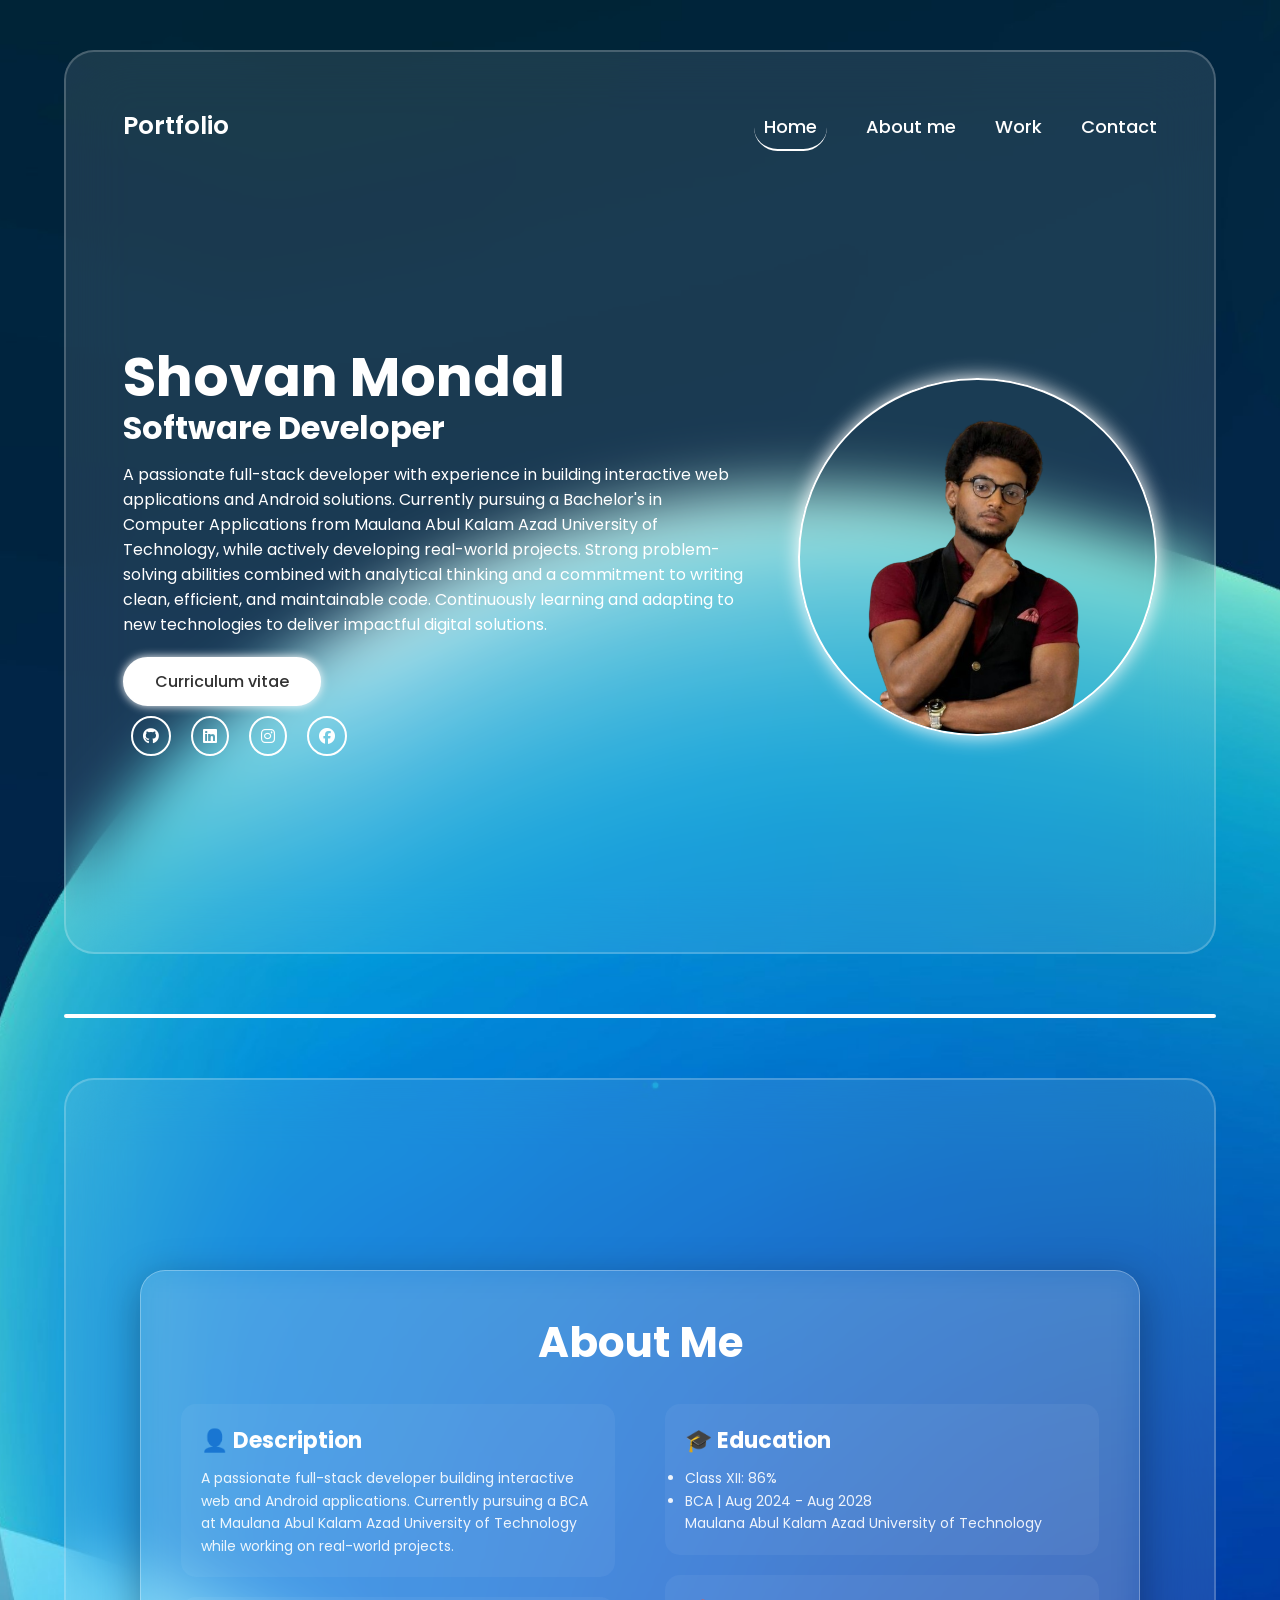
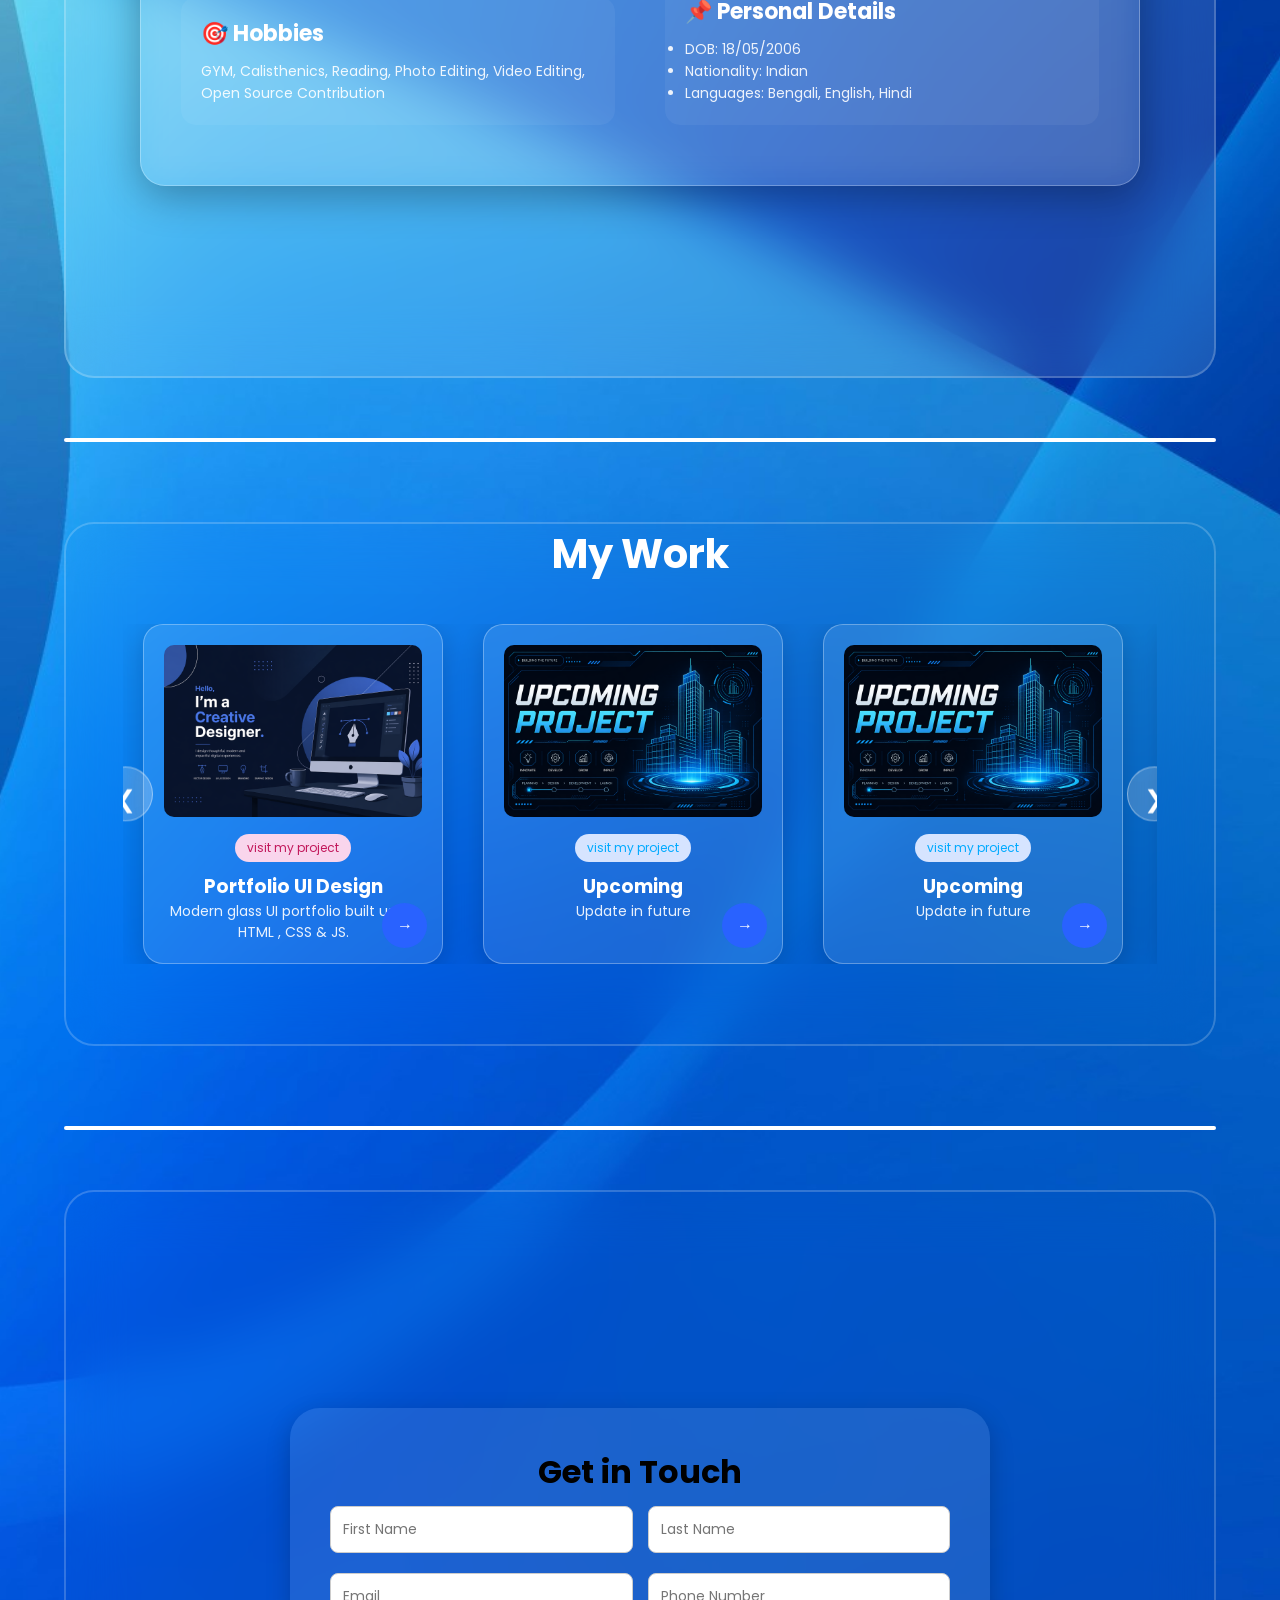
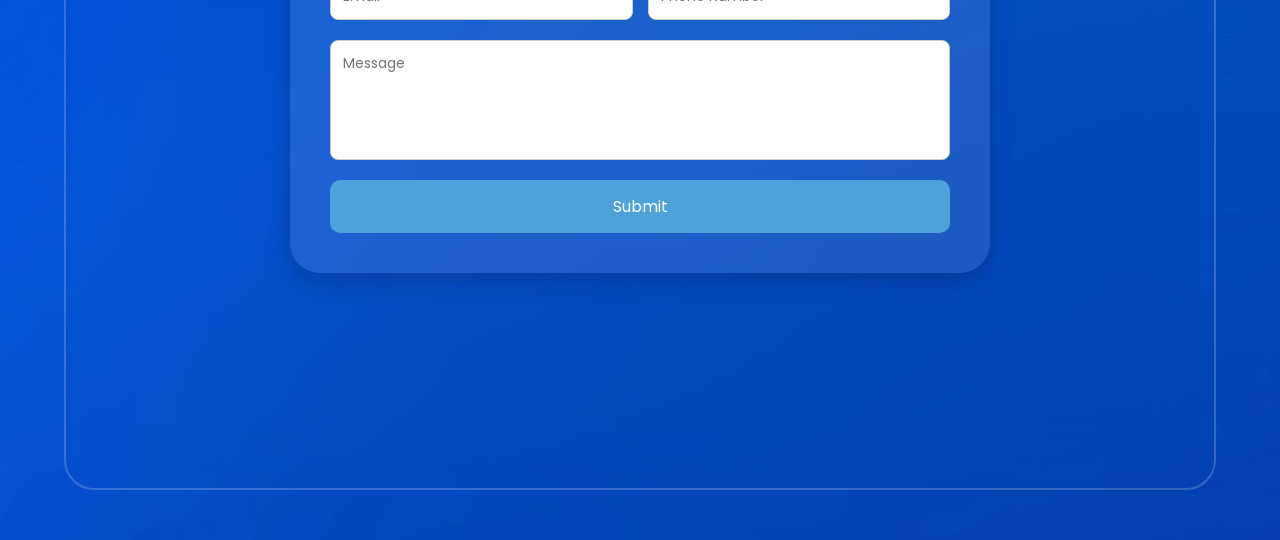
==== index.html @ da0aea4e "Add files via upload" ====
<!DOCTYPE html>
<html lang="en">
<head>
    <!-- Basic Meta Setup -->
    <meta charset="UTF-8">
    <meta name="viewport" content="width=device-width, initial-scale=1.0">

    <!-- Page Title -->
    <title>Portfolio + Contact</title>

    <!-- Font Awesome for Icons (GitHub, LinkedIn, etc.) -->
    <link rel="stylesheet" href="https://cdnjs.cloudflare.com/ajax/libs/font-awesome/6.5.0/css/all.min.css">

    <!-- Google Font (Poppins) -->
    <link href="https://fonts.googleapis.com/css2?family=Poppins:wght@400;500;600;700&display=swap" rel="stylesheet">

    <!-- External CSS File -->
    <link rel="stylesheet" href="style.css">
</head>

<body>

<!-- ================= HOME SECTION ================= -->
<div class="contaner">
    
    <!-- Header / Navbar -->
    <header class="animeted">
        <!-- Logo -->
        <a href="#" class="logo">Portfolio</a>

        <!-- Navigation Links -->
        <nav class="navbar">
            <a href="#" class="active">Home</a>
            <a href="#about">About me</a>
            <a href="#work">Work</a>
            <a href="#contact-me">Contact</a>
        </nav>
    </header>

    <!-- Hero Section -->
    <section class="home animeted">
        
        <!-- Text Content -->
        <div class="home-details">
            <h1>Shovan Mondal</h1>
            <h2>Software Developer</h2>

            <!-- Short Intro -->
            <p>A passionate full-stack developer with experience in building interactive
                web applications and Android solutions. Currently pursuing a Bachelor's
                in Computer Applications from Maulana Abul Kalam Azad University of
                Technology, while actively developing real-world projects. Strong
                problem-solving abilities combined with analytical thinking and a
                commitment to writing clean, efficient, and maintainable code.
                Continuously learning and adapting to new technologies to deliver
                impactful digital solutions.</p>

            <!-- Resume Button + Social Links -->
            <div class="downlode-social">
                
                <!-- Resume Link -->
                <a href="resume.html" class="btn" onclick="downloadAndRedirect(event) ">Curriculum vitae</a>

                <!-- Social Media Icons -->
                <div class="social-icon">
                    <a href="https://github.com/Shovanmondal63"><i class="fab fa-github"></i></a>
                    <a href="https://www.linkedin.com/in/shovanmondal"><i class="fab fa-linkedin"></i></a>
                    <a href="https://www.instagram.com/shovan_mondal_9"><i class="fab fa-instagram"></i></a>
                    <a href="https://www.facebook.com/profile.php?id=100088462171658"><i class="fab fa-facebook"></i></a>
                </div>
            </div>
        </div>

        <!-- Profile Image -->
        <div class="home-image">
            <div class="img-box">
                <img src="home.png" alt="Profile Image">
            </div>
        </div>
    </section>
</div>

<!-- Section Divider -->
<div class="divider"></div>


<!-- ================= ABOUT SECTION ================= -->
<div class="about-section" id="about">
  <div class="about-card">

    <!-- Section Title -->
    <h1 class="about-title">About Me</h1>

    <div class="about-content">

      <!-- Left Side Content -->
      <div class="about-left">

        <!-- Description -->
        <div class="about-box">
          <h2>👤 Description</h2>
          <p>A passionate full-stack developer building interactive web and Android applications.
              Currently pursuing a BCA at Maulana Abul Kalam Azad University of Technology while working on real-world projects.</p>
        </div>

        <!-- Hobbies -->
        <div class="about-box">
          <h2>🎯 Hobbies</h2>
          <p>GYM, Calisthenics, Reading,
              Photo Editing, Video Editing, Open Source Contribution</p>
        </div>

      </div>

      <!-- Right Side Content -->
      <div class="about-right">

        <!-- Education -->
        <div class="about-box">
          <h2>🎓 Education</h2>
          <ul>
            <li>Class XII: 86%</li>
            <li>BCA | Aug 2024 - Aug 2028<BR>Maulana Abul Kalam Azad University of Technology</li>
          </ul>
        </div>

        <!-- Personal Details -->
        <div class="about-box">
          <h2>📌 Personal Details</h2>
          <ul>
            <li>DOB: 18/05/2006</li>
            <li>Nationality: Indian</li>
            <li>Languages: Bengali, English, Hindi</li>
          </ul>
        </div>

      </div>
    </div>
  </div>
</div>

<!-- Section Divider -->
<div class="divider"></div>


<!-- ================= WORK SECTION ================= -->
<div class="work-section" id="work">

  <!-- Section Title -->
  <h1 class="work-title">My Work</h1>

  <div class="slider-container">

    <!-- Left Navigation Button -->
    <button class="nav-btn left" id="prev">&#10094;</button>

    <!-- Slider Container -->
    <div class="slider" id="slider">

      <!-- Project Card 1 -->
      <a href="https://github.com/Shovanmondal63/My-portfolio">
        <div class="work-card">
          <img src="Resume.png">
          <span class="tag designer">visit my project </span>
          <h3>Portfolio UI Design</h3>
          <p>Modern glass UI portfolio built using HTML , CSS & JS.</p>
          <a href="https://github.com/Shovanmondal63/My-portfolio" class="arrow-btn">&#8594;</a>
        </div>
      </a>

      <!-- Project Card 2 -->
      <a href="#">
        <div class="work-card">
          <img src="upcoming.png">
          <span class="tag developer">visit my project</span>
          <h3>Upcoming</h3>
          <p>Update in future</p>
          <a href="#" class="arrow-btn">&#8594;</a>
        </div>
      </a>

      <!-- Project Card 3 -->
      <a href="#">
        <div class="work-card">
          <img src="upcoming.png">
          <span class="tag developer">visit my project</span>
          <h3>Upcoming</h3>
          <p>Update in future</p>
          <a href="#" class="arrow-btn">&#8594;</a>
        </div>
      </a>

      <!-- Repeated Upcoming Projects -->
      <a href="#">
        <div class="work-card">
          <img src="upcoming.png">
          <span class="tag developer">visit my project</span>
          <h3>Upcoming</h3>
          <p>Update in future</p>
          <a href="#" class="arrow-btn">&#8594;</a>
        </div>
      </a>

    </div>

    <!-- Right Navigation Button -->
    <button class="nav-btn right" id="next">&#10095;</button>

  </div>
</div>

<!-- Section Divider -->
<div class="divider"></div>


<!-- ================= CONTACT SECTION ================= -->
<div class="contact-section" id="contact-me">
    <div class="container">

        <!-- Section Title -->
        <h2>Get in Touch</h2>

        <!-- Contact Form (Web3Forms API) -->
        <form action="https://api.web3forms.com/submit" method="POST">

            <!-- API Key (Replace with your actual key) -->
            <input type="hidden" name="access_key" value="Your value">

            <!-- Name Inputs -->
            <div class="row">
                <input type="text" name="first_name" placeholder="First Name" required>
                <input type="text" name="last_name" placeholder="Last Name" required>
            </div>

            <!-- Contact Inputs -->
            <div class="row">
                <input type="email" name="email" placeholder="Email" required>
                <input type="text" name="phone" placeholder="Phone Number" required>
            </div>

            <!-- Message Input -->
            <div class="row">
                <textarea name="message" placeholder="Message" required></textarea>
            </div>

            <!-- Submit Button -->
            <button type="submit">Submit</button>
        </form>
    </div>
</div>

<!-- External JavaScript File -->
<script src="script.js"></script>

</body>
</html>
---- style.css ----
/* ================= HOME PAGE CSS ================= */

* {
    margin: 0;
    padding: 0;
    box-sizing: border-box;
    font-family: "Poppins", sans-serif;
}

body{
    background: url(Background.jpg) no-repeat center / cover;
    padding: 50px 5%;
    -webkit-user-select: none; /* Chrome, Safari */
    -moz-user-select: none;    /* Firefox */
    -ms-user-select: none;     /* IE/Edge */
    user-select: none;         /* Standard */
}

/* HOME CONTAINER */
.contaner{
    position: relative;
    height: 100%;
    width: 100%;
    background-color: rgb(255, 255, 255, .1);
    border-radius: 30px;
    border: 2px solid rgb(255, 255, 255, .2);
    backdrop-filter: blur(30px);
    transform: scale(0);
    animation: zoom-in 1s forwards;
}

@keyframes zoom-in{
    100%{
        transform: scale(1);
    }
}

header{
    position: absolute;
    top: 0;
    left: 0;
    width: 100%;
    padding: 25px 5%;
    display: flex;
    justify-content: space-between;
    align-items: center;
    z-index: 100;
}

.animeted{
    transform: translateY(30px);
    opacity: 0;
    animation: slide-in 1s ease forwards;
    animation-delay: 1s;
}

@keyframes slide-in{
    100%{
        transform: translateY(30px);
        opacity: 1;
    }
}

.logo{
    font-size: 25px;
    color: #fff;
    text-decoration: none;
    font-weight: 600;
}

.navbar a{
    font-size: 18px;
    color: #fff;
    text-decoration: none;
    font-weight: 500;
    margin-left: 35px;
    border-bottom: 2px solid transparent;
    transition: .5s;
}

.navbar a:hover ,
.navbar a.active{
    background-color: transparent ;
    border-color: #fff;
    border-width: 2px;
    border-radius: 30px;
    padding: 10px;
}

.home{
    display: flex;
    align-items: center;
    height: 100vh;
    gap: 50px;
    padding: 50px 5% 0;
    color: #fff;
    animation-delay: 1.5s;
}

.home-details h1{
    font-size: 55px;
    line-height: 1;
}

.home-details h2{
    font-size: 32px;
}

.home-details p{
    margin: 10px 0 20px;
}

.home-details.downlode-social{
    display: flex;
    align-items: center;
}

.btn{
    display: inline-block;
    padding: 10px 30px;
    background: #fff;
    border: 2px solid #fff;
    border-radius: 40px;
    box-shadow: 0 0 10px #fff;
    text-decoration: none;
    color: #333;
    font-weight: 500;
    transition: 0.5s;
}

.btn:hover{
    background-color: transparent;
    box-shadow: none;
    color: #fff;
}

.home-details .social-icon a {
    display: inline-flex;
    padding: 10px;
    border: 2px solid #fff;
    border-radius: 50%;
    text-decoration: none;
    color: #fff;
    margin: 10px 8px;
    transition: 0.5s;
}

.home-details .social-icon a:hover{
    background-color: #fff;
    box-shadow: 0 0 10px #fff;
    color: #333;
    margin: 10px 8px;
}

.home-image .img-box{
    position: relative;
    width: 28vw;
    height: 28vw;
    border: 2px solid #fff;
    border-radius: 50%;
    box-shadow: 0 0 20px #fff;
    overflow: hidden;
} 

.home-image .img-box img {
    position: absolute;
    top: 30px;
    display: block;
    width: 100%;
    object-fit: cover;
}

/* ================= DIVIDER ================= */
.divider{
    width: 100%;
    height: 4px;
    background: #fff;
    margin: 60px 0;
    border-radius: 5px;
}

/* ================= CONTACT PAGE CSS ================= */

.contact-section {
    height: 100vh;
    display: flex;
    justify-content: center;
    align-items: center;
    background: transparent;
    border-radius: 30px;
    border: 2px solid rgb(255, 255, 255, .2);
    backdrop-filter: blur(30px);
}

.container {
    width: 700px;
    padding: 40px;
    border-radius: 30px;
    background: rgba(255, 255, 255, 0.1);
    backdrop-filter: blur(10px);
    box-shadow: 0 8px 25px rgba(0,0,0,0.2);
}

.container h2 {
    text-align: center;
    margin-bottom: 10px;
    font-size: 32px;
    color: #000;
}

.container p {
    text-align: center;
    margin-bottom: 30px;
    color: #555;
}

.row {
    display: flex;
    gap: 15px;
    margin-bottom: 20px;
}

input, textarea {
    width: 100%;
    padding: 12px;
    border-radius: 8px;
    border: 1px solid #ccc;
    outline: none;
    font-size: 14px;
}

textarea {
    resize: none;
    height: 120px;
}

button {
    width: 100%;
    padding: 14px;
    border: none;
    border-radius: 10px;
    background: #4da3d9;
    color: white;
    font-size: 16px;
    cursor: pointer;
}

.card {
    width: 90%;
    max-width: 1000px;
    padding: 30px;
    border-radius: 20px;

    background: rgba(255, 255, 255, 0.1);
    backdrop-filter: blur(15px);
    -webkit-backdrop-filter: blur(15px);

    border: 1px solid rgba(255, 255, 255, 0.3);
    box-shadow: 0 8px 32px rgba(0, 0, 0, 0.2);

    color: white;
}
a{
    text-decoration: none;
    color: #fff;
}

/* Title */
.title {
  text-align: center;
  font-size: 40px;
  margin-bottom: 25px;
}

/* Layout */
.content {
  display: flex;
  gap: 30px;
}

.left, .right {
  flex: 1;
}

/* Sections */
.section {
  margin-bottom: 25px;
}

.section h2 {
  margin-bottom: 10px;
  font-size: 22px;
}

.section p {
  font-size: 14px;
  line-height: 1.6;
  opacity: 0.9;
}

.section ul {
  list-style: none;
}

.section ul li {
  margin-bottom: 8px;
  font-size: 14px;
  opacity: 0.9;
}

/* Responsive */
@media (max-width: 768px) {
  .content {
    flex-direction: column;
  }
}
button:hover {
    background: #2f86c3;
}

/* ================= ABOUT SECTION ================= */

/* Section (Transparent Background Area) */
.about-section {
    position: relative;
    min-height: 100vh; /* full screen height */
    width: 100%;

    display: flex;
    justify-content: center;
    align-items: center;

    padding: 50px 20px;

    background-color: rgba(255, 255, 255, 0.1);
    border-radius: 30px;
    border: 2px solid rgba(255, 255, 255, 0.2);
    backdrop-filter: blur(30px);
}

/* Card */
.about-card {
    width: 100%;
    max-width: 1000px;
    padding: 40px;
    border-radius: 25px;

    background: rgba(255, 255, 255, 0.1);
    backdrop-filter: blur(15px);

    border: 1px solid rgba(255, 255, 255, 0.3);
    box-shadow: 0 10px 40px rgba(0,0,0,0.3);

    color: white;

    animation: fadeUp 1s ease forwards;
}

/* Title */
.about-title {
    text-align: center;
    font-size: 42px;
    margin-bottom: 30px;
}

/* Layout */
.about-content {
    display: flex;
    gap: 50px;
    flex-wrap: wrap; /* makes it responsive */
}

.about-left, .about-right {
    flex: 1;
    min-width: 280px;
}

/* Boxes */
.about-box {
    padding: 20px;
    border-radius: 15px;
    margin-bottom: 20px;

    background: rgba(255,255,255,0.05);
    transition: 0.4s ease;
}

/* Hover animation */
.about-box:hover {
    transform: translateY(-8px) scale(1.02);
    box-shadow: 0 10px 25px rgba(255,255,255,0.2);
    cursor: pointer;
}

/* Text */
.about-box h2 {
    margin-bottom: 10px;
    font-size: 22px;
}

.about-box p,
.about-box ul li {
    font-size: 14px;
    line-height: 1.6;
    opacity: 0.9;
}

/* Animation */
@keyframes fadeUp {
    from {
        opacity: 0;
        transform: translateY(40px);
    }
    to {
        opacity: 1;
        transform: translateY(0);
    }
}


/* ADD THIS AT THE END ONLY */

/* SECTION */
.work-section {
    margin: 80px 0;
    text-align: center;
    background-color: transparent;
    border-radius: 30px;
    border: 2px solid rgba(255, 255, 255, 0.2);
    backdrop-filter: blur(30px);
    
}

.work-title {
    font-size: 40px;
    color: #fff;
    margin-bottom: 30px;
}

/* SLIDER */
.slider-container {
    position: relative;
    width: 90%;
    margin: auto;
    overflow: hidden;
    margin-top: 40px;
    margin-bottom: 80px;
    cursor: pointer;
}

.slider {
    display: flex;
    gap: 20px;
    transition: transform 0.5s ease;
}

/* CARD */
.work-card {
    min-width: 300px;
    padding: 20px;
    border-radius: 20px;

    background: rgba(255,255,255,0.1);
    backdrop-filter: blur(15px);

    border: 1px solid rgba(255,255,255,0.3);
    box-shadow: 0 8px 32px rgba(0,0,0,0.2);

    color: #fff;
    position: relative;

    transition: 0.4s ease;
}

/* 🔥 HOVER EFFECT */
.work-card:hover {
    transform: translateY(-10px) scale(1.03);
    box-shadow: 0 15px 40px rgba(0,0,0,0.4);
}

/* IMAGE */
.work-card img {
    width: 100%;
    border-radius: 10px;
}

/* TAG */
.tag {
    display: inline-block;
    margin-top: 10px;
    padding: 5px 12px;
    border-radius: 20px;
    font-size: 12px;
}

.designer { background: #f9d5ec; color: #c2185b; }
.developer { background: #d6e4ff; color: #00aaff; }
.marketer { background: #ffe0b2; color: #ef6c00; }

/* TEXT */
.work-card h3 {
    margin-top: 10px;
}

.work-card p {
    font-size: 14px;
    opacity: 0.9;
}

/* ARROW BUTTON */
.arrow-btn {
    position: absolute;
    bottom: 15px;
    right: 15px;

    width: 45px;
    height: 45px;

    border-radius: 50%;
    text-align: center;
    line-height: 45px;

    background: #2962ff;
    color: #fff;
    text-decoration: none;

    transition: 0.3s;
}

/* 🔥 ARROW HOVER */
.arrow-btn:hover {
    background: #009cfd;
    transform: scale(1.1) rotate(10deg);
    box-shadow: 0 0 10px #fff;
}

/* NAV BUTTONS */
.nav-btn {
    position: absolute;
    top: 50%;
    transform: translateY(-50%);

    width: 55px;
    height: 55px;

    border-radius: 50%;
    border: 1px solid rgba(255,255,255,0.4);

    background: rgba(255,255,255,0.2);
    backdrop-filter: blur(10px);

    color: #fff;
    font-size: 24px;

    cursor: pointer;
    z-index: 999;
}

.left { left: -25px; }
.right { right: -25px; }


/* Responsive */
@media (max-width: 768px) {
  .card {
    min-width: 250px;
  }
}


/* Responsive */
@media (max-width: 768px) {
    .about-content {
        flex-direction: column;
    }
}

html{
    scroll-behavior: smooth;
}
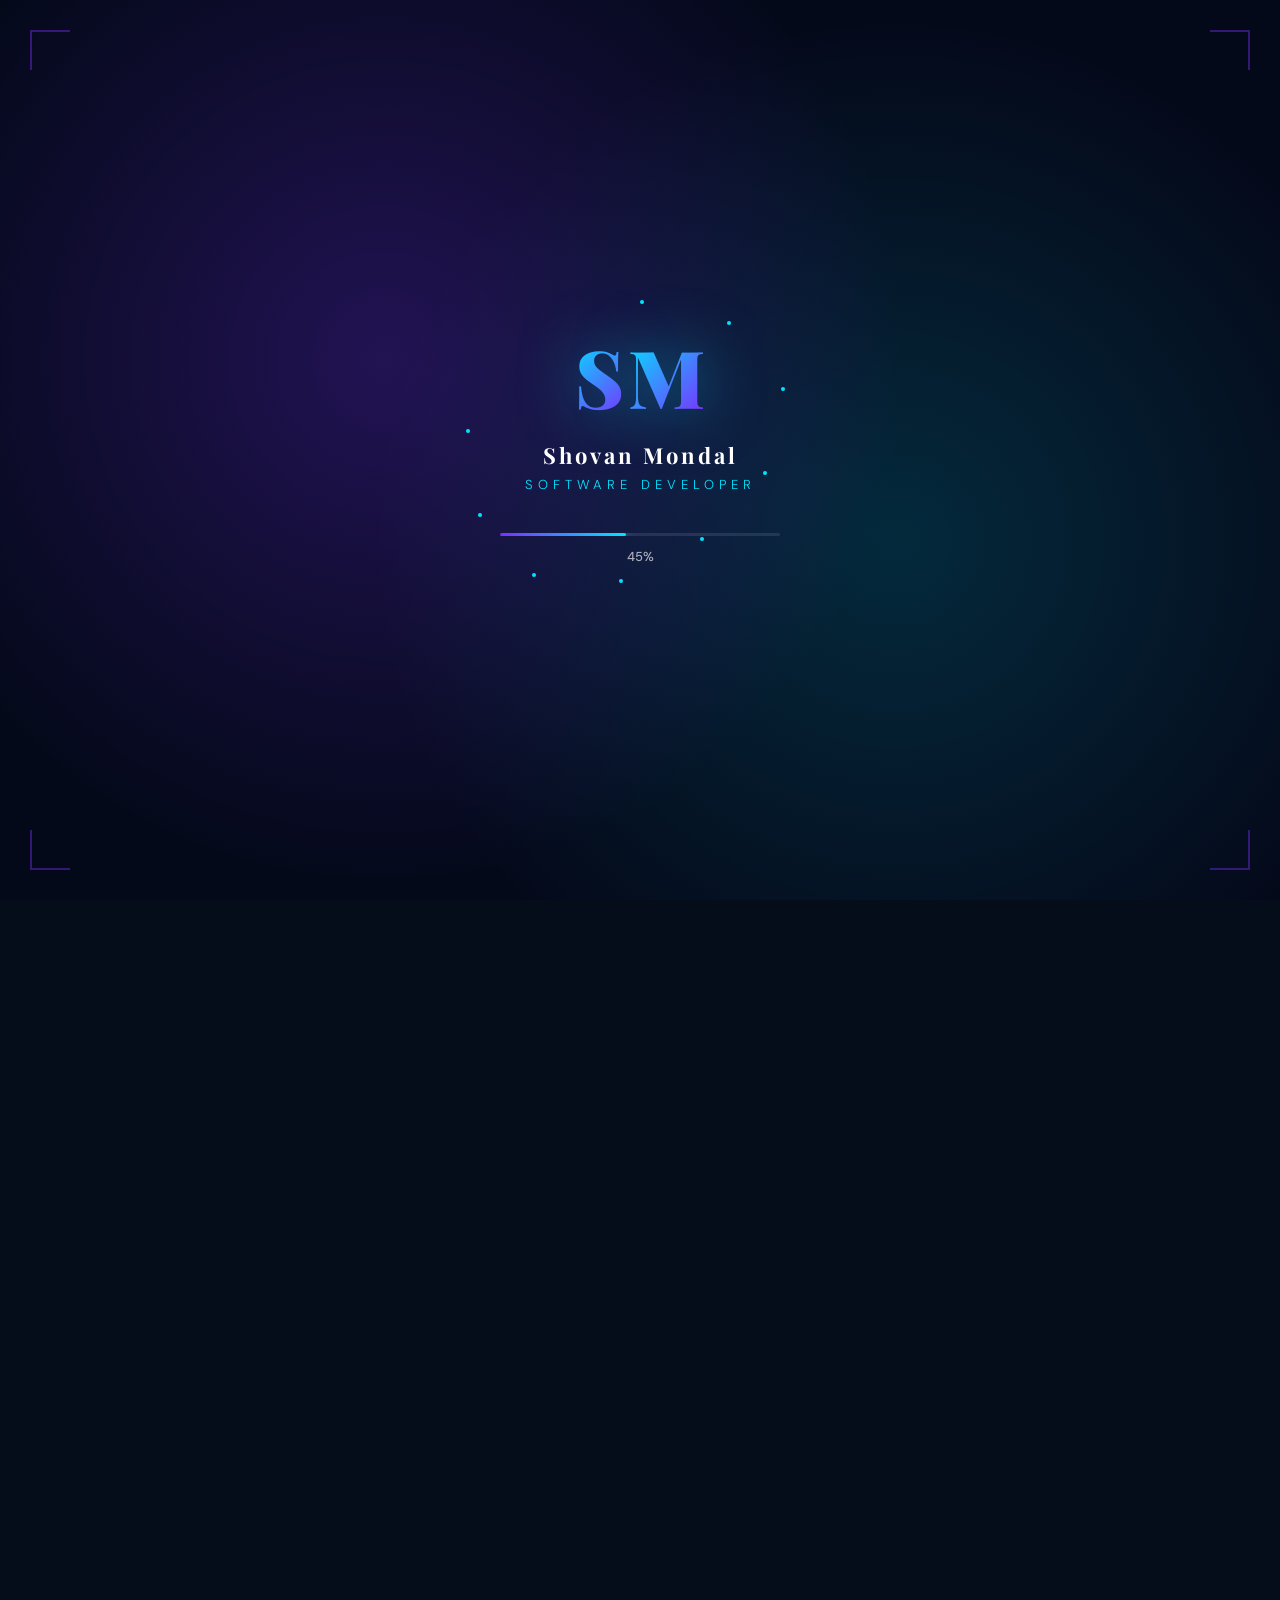
==== commit f035cd37: "Add files via upload" ====
--- a/index.html
+++ b/index.html
@@ -1,256 +1,345 @@
-<!DOCTYPE html>
-<html lang="en">
-<head>
-    <!-- Basic Meta Setup -->
-    <meta charset="UTF-8">
-    <meta name="viewport" content="width=device-width, initial-scale=1.0">
-
-    <!-- Page Title -->
-    <title>Portfolio + Contact</title>
-
-    <!-- Font Awesome for Icons (GitHub, LinkedIn, etc.) -->
-    <link rel="stylesheet" href="https://cdnjs.cloudflare.com/ajax/libs/font-awesome/6.5.0/css/all.min.css">
-
-    <!-- Google Font (Poppins) -->
-    <link href="https://fonts.googleapis.com/css2?family=Poppins:wght@400;500;600;700&display=swap" rel="stylesheet">
-
-    <!-- External CSS File -->
-    <link rel="stylesheet" href="style.css">
-</head>
-
-<body>
-
-<!-- ================= HOME SECTION ================= -->
-<div class="contaner">
-    
-    <!-- Header / Navbar -->
-    <header class="animeted">
-        <!-- Logo -->
-        <a href="#" class="logo">Portfolio</a>
-
-        <!-- Navigation Links -->
-        <nav class="navbar">
-            <a href="#" class="active">Home</a>
-            <a href="#about">About me</a>
-            <a href="#work">Work</a>
-            <a href="#contact-me">Contact</a>
-        </nav>
-    </header>
-
-    <!-- Hero Section -->
-    <section class="home animeted">
-        
-        <!-- Text Content -->
-        <div class="home-details">
-            <h1>Shovan Mondal</h1>
-            <h2>Software Developer</h2>
-
-            <!-- Short Intro -->
-            <p>A passionate full-stack developer with experience in building interactive
-                web applications and Android solutions. Currently pursuing a Bachelor's
-                in Computer Applications from Maulana Abul Kalam Azad University of
-                Technology, while actively developing real-world projects. Strong
-                problem-solving abilities combined with analytical thinking and a
-                commitment to writing clean, efficient, and maintainable code.
-                Continuously learning and adapting to new technologies to deliver
-                impactful digital solutions.</p>
-
-            <!-- Resume Button + Social Links -->
-            <div class="downlode-social">
-                
-                <!-- Resume Link -->
-                <a href="resume.html" class="btn" onclick="downloadAndRedirect(event) ">Curriculum vitae</a>
-
-                <!-- Social Media Icons -->
-                <div class="social-icon">
-                    <a href="https://github.com/Shovanmondal63"><i class="fab fa-github"></i></a>
-                    <a href="https://www.linkedin.com/in/shovanmondal"><i class="fab fa-linkedin"></i></a>
-                    <a href="https://www.instagram.com/shovan_mondal_9"><i class="fab fa-instagram"></i></a>
-                    <a href="https://www.facebook.com/profile.php?id=100088462171658"><i class="fab fa-facebook"></i></a>
-                </div>
-            </div>
-        </div>
-
-        <!-- Profile Image -->
-        <div class="home-image">
-            <div class="img-box">
-                <img src="home.png" alt="Profile Image">
-            </div>
-        </div>
-    </section>
-</div>
-
-<!-- Section Divider -->
-<div class="divider"></div>
-
-
-<!-- ================= ABOUT SECTION ================= -->
-<div class="about-section" id="about">
-  <div class="about-card">
-
-    <!-- Section Title -->
-    <h1 class="about-title">About Me</h1>
-
-    <div class="about-content">
-
-      <!-- Left Side Content -->
-      <div class="about-left">
-
-        <!-- Description -->
-        <div class="about-box">
-          <h2>👤 Description</h2>
-          <p>A passionate full-stack developer building interactive web and Android applications.
-              Currently pursuing a BCA at Maulana Abul Kalam Azad University of Technology while working on real-world projects.</p>
-        </div>
-
-        <!-- Hobbies -->
-        <div class="about-box">
-          <h2>🎯 Hobbies</h2>
-          <p>GYM, Calisthenics, Reading,
-              Photo Editing, Video Editing, Open Source Contribution</p>
-        </div>
-
-      </div>
-
-      <!-- Right Side Content -->
-      <div class="about-right">
-
-        <!-- Education -->
-        <div class="about-box">
-          <h2>🎓 Education</h2>
-          <ul>
-            <li>Class XII: 86%</li>
-            <li>BCA | Aug 2024 - Aug 2028<BR>Maulana Abul Kalam Azad University of Technology</li>
-          </ul>
-        </div>
-
-        <!-- Personal Details -->
-        <div class="about-box">
-          <h2>📌 Personal Details</h2>
-          <ul>
-            <li>DOB: 18/05/2006</li>
-            <li>Nationality: Indian</li>
-            <li>Languages: Bengali, English, Hindi</li>
-          </ul>
-        </div>
-
-      </div>
-    </div>
-  </div>
-</div>
-
-<!-- Section Divider -->
-<div class="divider"></div>
-
-
-<!-- ================= WORK SECTION ================= -->
-<div class="work-section" id="work">
-
-  <!-- Section Title -->
-  <h1 class="work-title">My Work</h1>
-
-  <div class="slider-container">
-
-    <!-- Left Navigation Button -->
-    <button class="nav-btn left" id="prev">&#10094;</button>
-
-    <!-- Slider Container -->
-    <div class="slider" id="slider">
-
-      <!-- Project Card 1 -->
-      <a href="https://github.com/Shovanmondal63/My-portfolio">
-        <div class="work-card">
-          <img src="Resume.png">
-          <span class="tag designer">visit my project </span>
-          <h3>Portfolio UI Design</h3>
-          <p>Modern glass UI portfolio built using HTML , CSS & JS.</p>
-          <a href="https://github.com/Shovanmondal63/My-portfolio" class="arrow-btn">&#8594;</a>
-        </div>
-      </a>
-
-      <!-- Project Card 2 -->
-      <a href="#">
-        <div class="work-card">
-          <img src="upcoming.png">
-          <span class="tag developer">visit my project</span>
-          <h3>Upcoming</h3>
-          <p>Update in future</p>
-          <a href="#" class="arrow-btn">&#8594;</a>
-        </div>
-      </a>
-
-      <!-- Project Card 3 -->
-      <a href="#">
-        <div class="work-card">
-          <img src="upcoming.png">
-          <span class="tag developer">visit my project</span>
-          <h3>Upcoming</h3>
-          <p>Update in future</p>
-          <a href="#" class="arrow-btn">&#8594;</a>
-        </div>
-      </a>
-
-      <!-- Repeated Upcoming Projects -->
-      <a href="#">
-        <div class="work-card">
-          <img src="upcoming.png">
-          <span class="tag developer">visit my project</span>
-          <h3>Upcoming</h3>
-          <p>Update in future</p>
-          <a href="#" class="arrow-btn">&#8594;</a>
-        </div>
-      </a>
-
-    </div>
-
-    <!-- Right Navigation Button -->
-    <button class="nav-btn right" id="next">&#10095;</button>
-
-  </div>
-</div>
-
-<!-- Section Divider -->
-<div class="divider"></div>
-
-
-<!-- ================= CONTACT SECTION ================= -->
-<div class="contact-section" id="contact-me">
-    <div class="container">
-
-        <!-- Section Title -->
-        <h2>Get in Touch</h2>
-
-        <!-- Contact Form (Web3Forms API) -->
-        <form action="https://api.web3forms.com/submit" method="POST">
-
-            <!-- API Key (Replace with your actual key) -->
-            <input type="hidden" name="access_key" value="Your value">
-
-            <!-- Name Inputs -->
-            <div class="row">
-                <input type="text" name="first_name" placeholder="First Name" required>
-                <input type="text" name="last_name" placeholder="Last Name" required>
-            </div>
-
-            <!-- Contact Inputs -->
-            <div class="row">
-                <input type="email" name="email" placeholder="Email" required>
-                <input type="text" name="phone" placeholder="Phone Number" required>
-            </div>
-
-            <!-- Message Input -->
-            <div class="row">
-                <textarea name="message" placeholder="Message" required></textarea>
-            </div>
-
-            <!-- Submit Button -->
-            <button type="submit">Submit</button>
-        </form>
-    </div>
-</div>
-
-<!-- External JavaScript File -->
-<script src="script.js"></script>
-
-</body>
-</html>+<!DOCTYPE html>
+<html lang="en">
+<head>
+    <meta charset="UTF-8">
+    <meta name="viewport" content="width=device-width, initial-scale=1.0">
+    <title>Shovan Mondal — Portfolio</title>
+    <link rel="stylesheet" href="https://cdnjs.cloudflare.com/ajax/libs/font-awesome/6.5.0/css/all.min.css">
+    <link href="https://fonts.googleapis.com/css2?family=Playfair+Display:wght@400;700;900&family=DM+Sans:wght@300;400;500;600&display=swap" rel="stylesheet">
+    <link rel="stylesheet" href="style.css">
+</head>
+<body>
+
+<!-- ================= LOADER ================= -->
+<div class="loader-overlay" id="loader">
+    <div class="loader-bg"></div>
+    <div class="loader-content">
+        <div class="loader-logo">
+            <span class="loader-letter" style="--i:0">S</span>
+            <span class="loader-letter" style="--i:1">M</span>
+        </div>
+        <div class="loader-name">Shovan Mondal</div>
+        <div class="loader-role">Software Developer</div>
+        <div class="loader-bar-wrap">
+            <div class="loader-bar" id="loaderBar"></div>
+        </div>
+        <div class="loader-percent" id="loaderPercent">0%</div>
+        <div class="loader-particles">
+            <span></span><span></span><span></span>
+            <span></span><span></span><span></span>
+            <span></span><span></span><span></span>
+        </div>
+    </div>
+    <div class="loader-corner tl"></div>
+    <div class="loader-corner tr"></div>
+    <div class="loader-corner bl"></div>
+    <div class="loader-corner br"></div>
+</div>
+
+<!-- ================= MAIN SITE ================= -->
+<div class="site-wrapper" id="siteWrapper">
+
+<!-- ================= HOME SECTION ================= -->
+<div class="contaner">
+    
+    <header class="animeted">
+        <a href="#" class="logo">Portfolio</a>
+        <nav class="navbar">
+            <a href="#" class="active">Home</a>
+            <a href="#about">About</a>
+            <a href="#work">Work</a>
+            <a href="#contact-me">Contact</a>
+        </nav>
+        <div class="nav-toggle" id="navToggle">
+            <span></span><span></span><span></span>
+        </div>
+    </header>
+
+    <!-- Floating orbs -->
+    <div class="orb orb1"></div>
+    <div class="orb orb2"></div>
+    <div class="orb orb3"></div>
+
+    <section class="home animeted">
+        <div class="home-details">
+            <div class="greeting reveal-up" style="--delay:.1s">Hello, I'm</div>
+            <h1 class="reveal-up" style="--delay:.2s">Shovan<br><span class="name-accent">Mondal</span></h1>
+            <h2 class="typewriter reveal-up" style="--delay:.3s">
+                <span id="typed"></span><span class="cursor-blink">|</span>
+            </h2>
+            <p class="reveal-up" style="--delay:.4s">A passionate full-stack developer building interactive web applications and Android solutions. Currently pursuing a Bachelor's in Computer Applications at MAKAUT, crafting clean, efficient, and impactful digital experiences.</p>
+            <div class="downlode-social reveal-up" style="--delay:.5s">
+                <a href="resume.html" class="btn" id="cvBtn">
+                    <i class="fas fa-file-alt"></i> Curriculum Vitae
+                </a>
+                <div class="social-icon">
+                    <a href="https://github.com/Shovanmondal63" title="GitHub"><i class="fab fa-github"></i></a>
+                    <a href="https://www.linkedin.com/in/shovanmondal" title="LinkedIn"><i class="fab fa-linkedin"></i></a>
+                    <a href="https://www.instagram.com/shovan_mondal_9" title="Instagram"><i class="fab fa-instagram"></i></a>
+                    <a href="https://www.facebook.com/profile.php?id=100088462171658" title="Facebook"><i class="fab fa-facebook"></i></a>
+                </div>
+            </div>
+        </div>
+        <div class="home-image reveal-scale" style="--delay:.3s">
+            <div class="img-ring img-ring1"></div>
+            <div class="img-ring img-ring2"></div>
+            <div class="img-box">
+                <img src="home.png" alt="Shovan Mondal">
+            </div>
+            <div class="img-badge">
+                <i class="fas fa-code"></i>
+            </div>
+        </div>
+    </section>
+
+    <!-- Scroll cue -->
+    <div class="scroll-cue">
+        <div class="scroll-dot"></div>
+    </div>
+</div>
+
+<div class="divider">
+    <div class="divider-line"></div>
+    <div class="divider-icon"><i class="fas fa-terminal"></i></div>
+    <div class="divider-line"></div>
+</div>
+
+<!-- ================= ABOUT SECTION ================= -->
+<div class="about-section" id="about">
+  <div class="about-card scroll-reveal">
+    <h1 class="about-title">About <span class="accent">Me</span></h1>
+    <div class="about-content">
+      <div class="about-left">
+        <div class="about-box">
+          <div class="about-box-icon"><i class="fas fa-user-circle"></i></div>
+          <h2>Description</h2>
+          <p>A passionate full-stack developer building interactive web and Android applications. Currently pursuing a BCA at Maulana Abul Kalam Azad University of Technology while working on real-world projects.</p>
+        </div>
+        <div class="about-box">
+          <div class="about-box-icon"><i class="fas fa-star"></i></div>
+          <h2>Hobbies</h2>
+          <p>GYM &amp; Calisthenics · Reading · Photo Editing · Video Editing · Open Source Contribution</p>
+        </div>
+      </div>
+      <div class="about-right">
+        <div class="about-box">
+          <div class="about-box-icon"><i class="fas fa-graduation-cap"></i></div>
+          <h2>Education</h2>
+          <ul>
+            <li><span class="label">Class X</span> 64%</li>
+            <li><span class="label">Class XII</span> 86%</li>
+            <li><span class="label">BCA</span> Aug 2024 – Aug 2028<br><small>Maulana Abul Kalam Azad University of Technology</small></li>
+          </ul>
+        </div>
+        <div class="about-box">
+          <div class="about-box-icon"><i class="fas fa-map-marker-alt"></i></div>
+          <h2>Personal Details</h2>
+          <ul>
+            <li><span class="label">DOB</span> 18 May 2006</li>
+            <li><span class="label">Nationality</span> Indian</li>
+            <li><span class="label">Languages</span> Bengali · English · Hindi</li>
+          </ul>
+        </div>
+      </div>
+    </div>
+
+    <!-- Skills bar -->
+    <div class="skills-section">
+        <h2 class="skills-title">Core Skills</h2>
+        <div class="skills-grid">
+            <div class="skill-item" data-skill="HTML/CSS" data-level="90">
+                <div class="skill-label"><span>HTML / CSS</span><span class="skill-pct">90%</span></div>
+                <div class="skill-bar"><div class="skill-fill" style="--pct:90%"></div></div>
+            </div>
+            <div class="skill-item" data-skill="JavaScript" data-level="78">
+                <div class="skill-label"><span>JavaScript</span><span class="skill-pct">78%</span></div>
+                <div class="skill-bar"><div class="skill-fill" style="--pct:78%"></div></div>
+            </div>
+            <div class="skill-item" data-skill="Java" data-level="75">
+                <div class="skill-label"><span>Java</span><span class="skill-pct">75%</span></div>
+                <div class="skill-bar"><div class="skill-fill" style="--pct:75%"></div></div>
+            </div>
+            <div class="skill-item" data-skill="Python" data-level="70">
+                <div class="skill-label"><span>Python</span><span class="skill-pct">70%</span></div>
+                <div class="skill-bar"><div class="skill-fill" style="--pct:70%"></div></div>
+            </div>
+            <div class="skill-item" data-skill="MySQL" data-level="72">
+                <div class="skill-label"><span>MySQL</span><span class="skill-pct">72%</span></div>
+                <div class="skill-bar"><div class="skill-fill" style="--pct:72%"></div></div>
+            </div>
+            <div class="skill-item" data-skill="PHP" data-level="60">
+                <div class="skill-label"><span>PHP</span><span class="skill-pct">60%</span></div>
+                <div class="skill-bar"><div class="skill-fill" style="--pct:60%"></div></div>
+            </div>
+        </div>
+    </div>
+  </div>
+</div>
+
+<div class="divider">
+    <div class="divider-line"></div>
+    <div class="divider-icon"><i class="fas fa-laptop-code"></i></div>
+    <div class="divider-line"></div>
+</div>
+
+<!-- ================= WORK SECTION ================= -->
+<div class="work-section" id="work">
+  <div class="work-header scroll-reveal">
+    <h1 class="work-title">My <span class="accent">Work</span></h1>
+    <p class="work-subtitle">Projects I've built with passion &amp; precision</p>
+  </div>
+
+  <div class="slider-container">
+    <button class="nav-btn left" id="prev"><i class="fas fa-chevron-left"></i></button>
+    <div class="slider" id="slider">
+
+      <a href="https://github.com/Shovanmondal63/My_portfolio" class="work_link">
+        <div class="work-card">
+          <div class="work-card-glow"></div>
+          <img src="Resume.png" alt="Portfolio UI">
+          <span class="tag designer"><i class="fas fa-palette"></i> Design</span>
+          <h3>Portfolio UI Design</h3>
+          <p>Modern glassmorphism portfolio built with HTML, CSS &amp; JS featuring smooth animations.</p>
+          <div class="card-footer">
+            <div class="tech-tags"><span>HTML</span><span>CSS</span><span>JS</span></div>
+            <a href="https://github.com/Shovanmondal63/My_portfolio" class="arrow-btn"><i class="fas fa-arrow-right"></i></a>
+          </div>
+        </div>
+      </a>
+
+      <a href="#">
+        <div class="work-card upcoming-card">
+          <div class="work-card-glow"></div>
+          <div class="upcoming-badge"><i class="fas fa-clock"></i> Coming Soon</div>
+          <div class="upcoming-placeholder">
+            <i class="fas fa-rocket"></i>
+          </div>
+          <span class="tag developer"><i class="fas fa-code"></i> Dev</span>
+          <h3>Upcoming Project</h3>
+          <p>Something exciting is in the works. Stay tuned for updates!</p>
+          <div class="card-footer">
+            <div class="tech-tags"><span>TBA</span></div>
+            <a href="#" class="arrow-btn"><i class="fas fa-arrow-right"></i></a>
+          </div>
+        </div>
+      </a>
+
+      <a href="#">
+        <div class="work-card upcoming-card">
+          <div class="work-card-glow"></div>
+          <div class="upcoming-badge"><i class="fas fa-clock"></i> Coming Soon</div>
+          <div class="upcoming-placeholder">
+            <i class="fas fa-mobile-alt"></i>
+          </div>
+          <span class="tag developer"><i class="fas fa-code"></i> Dev</span>
+          <h3>Android App</h3>
+          <p>A mobile solution currently under development. Updates coming soon.</p>
+          <div class="card-footer">
+            <div class="tech-tags"><span>Java</span><span>Android</span></div>
+            <a href="#" class="arrow-btn"><i class="fas fa-arrow-right"></i></a>
+          </div>
+        </div>
+      </a>
+
+      <a href="#">
+        <div class="work-card upcoming-card">
+          <div class="work-card-glow"></div>
+          <div class="upcoming-badge"><i class="fas fa-clock"></i> Coming Soon</div>
+          <div class="upcoming-placeholder">
+            <i class="fas fa-database"></i>
+          </div>
+          <span class="tag marketer"><i class="fas fa-server"></i> Backend</span>
+          <h3>Full-Stack App</h3>
+          <p>A full-stack application integrating front-end and back-end technologies.</p>
+          <div class="card-footer">
+            <div class="tech-tags"><span>PHP</span><span>MySQL</span></div>
+            <a href="#" class="arrow-btn"><i class="fas fa-arrow-right"></i></a>
+          </div>
+        </div>
+      </a>
+    </div>
+    <button class="nav-btn right" id="next"><i class="fas fa-chevron-right"></i></button>
+  </div>
+</div>
+
+<div class="divider">
+    <div class="divider-line"></div>
+    <div class="divider-icon"><i class="fas fa-envelope"></i></div>
+    <div class="divider-line"></div>
+</div>
+
+<!-- ================= CONTACT SECTION ================= -->
+<div class="contact-section" id="contact-me">
+    <div class="contact-bg-pattern"></div>
+    <div class="container scroll-reveal">
+        <h2>Get In <span class="accent">Touch</span></h2>
+        <p>Have a project in mind? Let's create something amazing together.</p>
+
+        <div class="contact-info-strip">
+            <div class="contact-info-item">
+                <i class="fas fa-envelope"></i>
+                <span>shovanmmondalmm@gmail.com</span>
+            </div>
+            <div class="contact-info-item">
+                <i class="fas fa-phone"></i>
+                <span>+91 8016599975</span>
+            </div>
+            <div class="contact-info-item">
+                <i class="fas fa-map-marker-alt"></i>
+                <span>Kolkata, India</span>
+            </div>
+        </div>
+
+        <form action="https://api.web3forms.com/submit" method="POST">
+            <input type="hidden" name="access_key" value="Your value">
+            <div class="row">
+                <div class="input-group">
+                    <i class="fas fa-user input-icon"></i>
+                    <input type="text" name="first_name" placeholder="First Name" required>
+                </div>
+                <div class="input-group">
+                    <i class="fas fa-user input-icon"></i>
+                    <input type="text" name="last_name" placeholder="Last Name" required>
+                </div>
+            </div>
+            <div class="row">
+                <div class="input-group">
+                    <i class="fas fa-envelope input-icon"></i>
+                    <input type="email" name="email" placeholder="Email Address" required>
+                </div>
+                <div class="input-group">
+                    <i class="fas fa-phone input-icon"></i>
+                    <input type="text" name="phone" placeholder="Phone Number" required>
+                </div>
+            </div>
+            <div class="row">
+                <div class="input-group full-width">
+                    <i class="fas fa-comment input-icon textarea-icon"></i>
+                    <textarea name="message" placeholder="Your Message..." required></textarea>
+                </div>
+            </div>
+            <button type="submit" class="submit-btn">
+                <span>Send Message</span>
+                <i class="fas fa-paper-plane"></i>
+            </button>
+        </form>
+    </div>
+</div>
+
+<!-- ================= FOOTER ================= -->
+<footer class="site-footer">
+    <div class="footer-inner">
+        <p class="footer-copy">&copy; 2025 Shovan Mondal. Crafted with <i class="fas fa-heart"></i> and code.</p>
+        <div class="footer-social">
+            <a href="https://github.com/Shovanmondal63"><i class="fab fa-github"></i></a>
+            <a href="https://www.linkedin.com/in/shovanmondal"><i class="fab fa-linkedin"></i></a>
+            <a href="https://www.instagram.com/shovan_mondal_9"><i class="fab fa-instagram"></i></a>
+        </div>
+    </div>
+</footer>
+
+</div><!-- end site-wrapper -->
+
+<script src="script.js"></script>
+</body>
+</html>
--- a/style.css
+++ b/style.css
@@ -1,581 +1,1267 @@
-/* ================= HOME PAGE CSS ================= */
-
-* {
-    margin: 0;
-    padding: 0;
-    box-sizing: border-box;
-    font-family: "Poppins", sans-serif;
-}
-
-body{
-    background: url(Background.jpg) no-repeat center / cover;
-    padding: 50px 5%;
-    -webkit-user-select: none; /* Chrome, Safari */
-    -moz-user-select: none;    /* Firefox */
-    -ms-user-select: none;     /* IE/Edge */
-    user-select: none;         /* Standard */
-}
-
-/* HOME CONTAINER */
-.contaner{
-    position: relative;
-    height: 100%;
-    width: 100%;
-    background-color: rgb(255, 255, 255, .1);
-    border-radius: 30px;
-    border: 2px solid rgb(255, 255, 255, .2);
-    backdrop-filter: blur(30px);
-    transform: scale(0);
-    animation: zoom-in 1s forwards;
-}
-
-@keyframes zoom-in{
-    100%{
-        transform: scale(1);
-    }
-}
-
-header{
-    position: absolute;
-    top: 0;
-    left: 0;
-    width: 100%;
-    padding: 25px 5%;
-    display: flex;
-    justify-content: space-between;
-    align-items: center;
-    z-index: 100;
-}
-
-.animeted{
-    transform: translateY(30px);
-    opacity: 0;
-    animation: slide-in 1s ease forwards;
-    animation-delay: 1s;
-}
-
-@keyframes slide-in{
-    100%{
-        transform: translateY(30px);
-        opacity: 1;
-    }
-}
-
-.logo{
-    font-size: 25px;
-    color: #fff;
-    text-decoration: none;
-    font-weight: 600;
-}
-
-.navbar a{
-    font-size: 18px;
-    color: #fff;
-    text-decoration: none;
-    font-weight: 500;
-    margin-left: 35px;
-    border-bottom: 2px solid transparent;
-    transition: .5s;
-}
-
-.navbar a:hover ,
-.navbar a.active{
-    background-color: transparent ;
-    border-color: #fff;
-    border-width: 2px;
-    border-radius: 30px;
-    padding: 10px;
-}
-
-.home{
-    display: flex;
-    align-items: center;
-    height: 100vh;
-    gap: 50px;
-    padding: 50px 5% 0;
-    color: #fff;
-    animation-delay: 1.5s;
-}
-
-.home-details h1{
-    font-size: 55px;
-    line-height: 1;
-}
-
-.home-details h2{
-    font-size: 32px;
-}
-
-.home-details p{
-    margin: 10px 0 20px;
-}
-
-.home-details.downlode-social{
-    display: flex;
-    align-items: center;
-}
-
-.btn{
-    display: inline-block;
-    padding: 10px 30px;
-    background: #fff;
-    border: 2px solid #fff;
-    border-radius: 40px;
-    box-shadow: 0 0 10px #fff;
-    text-decoration: none;
-    color: #333;
-    font-weight: 500;
-    transition: 0.5s;
-}
-
-.btn:hover{
-    background-color: transparent;
-    box-shadow: none;
-    color: #fff;
-}
-
-.home-details .social-icon a {
-    display: inline-flex;
-    padding: 10px;
-    border: 2px solid #fff;
-    border-radius: 50%;
-    text-decoration: none;
-    color: #fff;
-    margin: 10px 8px;
-    transition: 0.5s;
-}
-
-.home-details .social-icon a:hover{
-    background-color: #fff;
-    box-shadow: 0 0 10px #fff;
-    color: #333;
-    margin: 10px 8px;
-}
-
-.home-image .img-box{
-    position: relative;
-    width: 28vw;
-    height: 28vw;
-    border: 2px solid #fff;
-    border-radius: 50%;
-    box-shadow: 0 0 20px #fff;
-    overflow: hidden;
-} 
-
-.home-image .img-box img {
-    position: absolute;
-    top: 30px;
-    display: block;
-    width: 100%;
-    object-fit: cover;
-}
-
-/* ================= DIVIDER ================= */
-.divider{
-    width: 100%;
-    height: 4px;
-    background: #fff;
-    margin: 60px 0;
-    border-radius: 5px;
-}
-
-/* ================= CONTACT PAGE CSS ================= */
-
-.contact-section {
-    height: 100vh;
-    display: flex;
-    justify-content: center;
-    align-items: center;
-    background: transparent;
-    border-radius: 30px;
-    border: 2px solid rgb(255, 255, 255, .2);
-    backdrop-filter: blur(30px);
-}
-
-.container {
-    width: 700px;
-    padding: 40px;
-    border-radius: 30px;
-    background: rgba(255, 255, 255, 0.1);
-    backdrop-filter: blur(10px);
-    box-shadow: 0 8px 25px rgba(0,0,0,0.2);
-}
-
-.container h2 {
-    text-align: center;
-    margin-bottom: 10px;
-    font-size: 32px;
-    color: #000;
-}
-
-.container p {
-    text-align: center;
-    margin-bottom: 30px;
-    color: #555;
-}
-
-.row {
-    display: flex;
-    gap: 15px;
-    margin-bottom: 20px;
-}
-
-input, textarea {
-    width: 100%;
-    padding: 12px;
-    border-radius: 8px;
-    border: 1px solid #ccc;
-    outline: none;
-    font-size: 14px;
-}
-
-textarea {
-    resize: none;
-    height: 120px;
-}
-
-button {
-    width: 100%;
-    padding: 14px;
-    border: none;
-    border-radius: 10px;
-    background: #4da3d9;
-    color: white;
-    font-size: 16px;
-    cursor: pointer;
-}
-
-.card {
-    width: 90%;
-    max-width: 1000px;
-    padding: 30px;
-    border-radius: 20px;
-
-    background: rgba(255, 255, 255, 0.1);
-    backdrop-filter: blur(15px);
-    -webkit-backdrop-filter: blur(15px);
-
-    border: 1px solid rgba(255, 255, 255, 0.3);
-    box-shadow: 0 8px 32px rgba(0, 0, 0, 0.2);
-
-    color: white;
-}
-a{
-    text-decoration: none;
-    color: #fff;
-}
-
-/* Title */
-.title {
-  text-align: center;
-  font-size: 40px;
-  margin-bottom: 25px;
-}
-
-/* Layout */
-.content {
-  display: flex;
-  gap: 30px;
-}
-
-.left, .right {
-  flex: 1;
-}
-
-/* Sections */
-.section {
-  margin-bottom: 25px;
-}
-
-.section h2 {
-  margin-bottom: 10px;
-  font-size: 22px;
-}
-
-.section p {
-  font-size: 14px;
-  line-height: 1.6;
-  opacity: 0.9;
-}
-
-.section ul {
-  list-style: none;
-}
-
-.section ul li {
-  margin-bottom: 8px;
-  font-size: 14px;
-  opacity: 0.9;
-}
-
-/* Responsive */
-@media (max-width: 768px) {
-  .content {
-    flex-direction: column;
-  }
-}
-button:hover {
-    background: #2f86c3;
-}
-
-/* ================= ABOUT SECTION ================= */
-
-/* Section (Transparent Background Area) */
-.about-section {
-    position: relative;
-    min-height: 100vh; /* full screen height */
-    width: 100%;
-
-    display: flex;
-    justify-content: center;
-    align-items: center;
-
-    padding: 50px 20px;
-
-    background-color: rgba(255, 255, 255, 0.1);
-    border-radius: 30px;
-    border: 2px solid rgba(255, 255, 255, 0.2);
-    backdrop-filter: blur(30px);
-}
-
-/* Card */
-.about-card {
-    width: 100%;
-    max-width: 1000px;
-    padding: 40px;
-    border-radius: 25px;
-
-    background: rgba(255, 255, 255, 0.1);
-    backdrop-filter: blur(15px);
-
-    border: 1px solid rgba(255, 255, 255, 0.3);
-    box-shadow: 0 10px 40px rgba(0,0,0,0.3);
-
-    color: white;
-
-    animation: fadeUp 1s ease forwards;
-}
-
-/* Title */
-.about-title {
-    text-align: center;
-    font-size: 42px;
-    margin-bottom: 30px;
-}
-
-/* Layout */
-.about-content {
-    display: flex;
-    gap: 50px;
-    flex-wrap: wrap; /* makes it responsive */
-}
-
-.about-left, .about-right {
-    flex: 1;
-    min-width: 280px;
-}
-
-/* Boxes */
-.about-box {
-    padding: 20px;
-    border-radius: 15px;
-    margin-bottom: 20px;
-
-    background: rgba(255,255,255,0.05);
-    transition: 0.4s ease;
-}
-
-/* Hover animation */
-.about-box:hover {
-    transform: translateY(-8px) scale(1.02);
-    box-shadow: 0 10px 25px rgba(255,255,255,0.2);
-    cursor: pointer;
-}
-
-/* Text */
-.about-box h2 {
-    margin-bottom: 10px;
-    font-size: 22px;
-}
-
-.about-box p,
-.about-box ul li {
-    font-size: 14px;
-    line-height: 1.6;
-    opacity: 0.9;
-}
-
-/* Animation */
-@keyframes fadeUp {
-    from {
-        opacity: 0;
-        transform: translateY(40px);
-    }
-    to {
-        opacity: 1;
-        transform: translateY(0);
-    }
-}
-
-
-/* ADD THIS AT THE END ONLY */
-
-/* SECTION */
-.work-section {
-    margin: 80px 0;
-    text-align: center;
-    background-color: transparent;
-    border-radius: 30px;
-    border: 2px solid rgba(255, 255, 255, 0.2);
-    backdrop-filter: blur(30px);
-    
-}
-
-.work-title {
-    font-size: 40px;
-    color: #fff;
-    margin-bottom: 30px;
-}
-
-/* SLIDER */
-.slider-container {
-    position: relative;
-    width: 90%;
-    margin: auto;
-    overflow: hidden;
-    margin-top: 40px;
-    margin-bottom: 80px;
-    cursor: pointer;
-}
-
-.slider {
-    display: flex;
-    gap: 20px;
-    transition: transform 0.5s ease;
-}
-
-/* CARD */
-.work-card {
-    min-width: 300px;
-    padding: 20px;
-    border-radius: 20px;
-
-    background: rgba(255,255,255,0.1);
-    backdrop-filter: blur(15px);
-
-    border: 1px solid rgba(255,255,255,0.3);
-    box-shadow: 0 8px 32px rgba(0,0,0,0.2);
-
-    color: #fff;
-    position: relative;
-
-    transition: 0.4s ease;
-}
-
-/* 🔥 HOVER EFFECT */
-.work-card:hover {
-    transform: translateY(-10px) scale(1.03);
-    box-shadow: 0 15px 40px rgba(0,0,0,0.4);
-}
-
-/* IMAGE */
-.work-card img {
-    width: 100%;
-    border-radius: 10px;
-}
-
-/* TAG */
-.tag {
-    display: inline-block;
-    margin-top: 10px;
-    padding: 5px 12px;
-    border-radius: 20px;
-    font-size: 12px;
-}
-
-.designer { background: #f9d5ec; color: #c2185b; }
-.developer { background: #d6e4ff; color: #00aaff; }
-.marketer { background: #ffe0b2; color: #ef6c00; }
-
-/* TEXT */
-.work-card h3 {
-    margin-top: 10px;
-}
-
-.work-card p {
-    font-size: 14px;
-    opacity: 0.9;
-}
-
-/* ARROW BUTTON */
-.arrow-btn {
-    position: absolute;
-    bottom: 15px;
-    right: 15px;
-
-    width: 45px;
-    height: 45px;
-
-    border-radius: 50%;
-    text-align: center;
-    line-height: 45px;
-
-    background: #2962ff;
-    color: #fff;
-    text-decoration: none;
-
-    transition: 0.3s;
-}
-
-/* 🔥 ARROW HOVER */
-.arrow-btn:hover {
-    background: #009cfd;
-    transform: scale(1.1) rotate(10deg);
-    box-shadow: 0 0 10px #fff;
-}
-
-/* NAV BUTTONS */
-.nav-btn {
-    position: absolute;
-    top: 50%;
-    transform: translateY(-50%);
-
-    width: 55px;
-    height: 55px;
-
-    border-radius: 50%;
-    border: 1px solid rgba(255,255,255,0.4);
-
-    background: rgba(255,255,255,0.2);
-    backdrop-filter: blur(10px);
-
-    color: #fff;
-    font-size: 24px;
-
-    cursor: pointer;
-    z-index: 999;
-}
-
-.left { left: -25px; }
-.right { right: -25px; }
-
-
-/* Responsive */
-@media (max-width: 768px) {
-  .card {
-    min-width: 250px;
-  }
-}
-
-
-/* Responsive */
-@media (max-width: 768px) {
-    .about-content {
-        flex-direction: column;
-    }
-}
-
-html{
-    scroll-behavior: smooth;
-}
-
+/* ================= VARIABLES & BASE ================= */
+:root {
+    --accent: #00e5ff;
+    --accent2: #7b2fff;
+    --gold: #ffd700;
+    --glass: rgba(255,255,255,0.07);
+    --glass-border: rgba(255,255,255,0.15);
+    --glass-hover: rgba(255,255,255,0.13);
+    --text: #ffffff;
+    --text-muted: rgba(255,255,255,0.65);
+    --radius: 20px;
+    --shadow: 0 20px 60px rgba(0,0,0,0.35);
+}
+
+* {
+    margin: 0;
+    padding: 0;
+    box-sizing: border-box;
+    font-family: "DM Sans", sans-serif;
+}
+
+html { scroll-behavior: smooth; }
+
+body {
+    background: #060d1a;
+    background-image:
+        radial-gradient(ellipse 80% 60% at 20% 20%, rgba(123,47,255,0.18) 0%, transparent 60%),
+        radial-gradient(ellipse 60% 50% at 80% 80%, rgba(0,229,255,0.12) 0%, transparent 55%);
+    background-attachment: fixed;
+    padding: 40px 4%;
+    color: var(--text);
+    overflow-x: hidden;
+    -webkit-user-select: none;
+    user-select: none;
+}
+
+/* ================= LOADER ================= */
+.loader-overlay {
+    position: fixed;
+    inset: 0;
+    z-index: 9999;
+    background: #04091a;
+    display: flex;
+    align-items: center;
+    justify-content: center;
+    transition: opacity 0.8s ease, visibility 0.8s ease;
+}
+
+.loader-overlay.hidden {
+    opacity: 0;
+    visibility: hidden;
+    pointer-events: none;
+}
+
+.loader-bg {
+    position: absolute;
+    inset: 0;
+    background:
+        radial-gradient(circle at 30% 40%, rgba(123,47,255,0.25) 0%, transparent 50%),
+        radial-gradient(circle at 70% 60%, rgba(0,229,255,0.15) 0%, transparent 50%);
+    animation: loader-bg-pulse 3s ease-in-out infinite alternate;
+}
+
+@keyframes loader-bg-pulse {
+    from { opacity: 0.6; }
+    to { opacity: 1; }
+}
+
+.loader-content {
+    position: relative;
+    text-align: center;
+    z-index: 2;
+}
+
+.loader-logo {
+    display: flex;
+    gap: 4px;
+    justify-content: center;
+    margin-bottom: 24px;
+}
+
+.loader-letter {
+    font-family: 'Playfair Display', serif;
+    font-size: 80px;
+    font-weight: 900;
+    line-height: 1;
+    background: linear-gradient(135deg, var(--accent), var(--accent2));
+    -webkit-background-clip: text;
+    -webkit-text-fill-color: transparent;
+    background-clip: text;
+    animation: letter-bounce 0.6s ease calc(var(--i) * 0.15s) both;
+    filter: drop-shadow(0 0 30px rgba(0,229,255,0.5));
+}
+
+@keyframes letter-bounce {
+    0% { transform: translateY(-60px) scale(0.5); opacity: 0; }
+    70% { transform: translateY(8px) scale(1.05); opacity: 1; }
+    100% { transform: translateY(0) scale(1); opacity: 1; }
+}
+
+.loader-name {
+    font-family: 'Playfair Display', serif;
+    font-size: 22px;
+    font-weight: 700;
+    color: #fff;
+    letter-spacing: 3px;
+    animation: fade-up 0.6s ease 0.4s both;
+}
+
+.loader-role {
+    font-size: 13px;
+    font-weight: 300;
+    color: var(--accent);
+    letter-spacing: 5px;
+    text-transform: uppercase;
+    margin-top: 6px;
+    margin-bottom: 40px;
+    animation: fade-up 0.6s ease 0.5s both;
+}
+
+.loader-bar-wrap {
+    width: 280px;
+    height: 3px;
+    background: rgba(255,255,255,0.1);
+    border-radius: 10px;
+    margin: 0 auto 12px;
+    overflow: hidden;
+    animation: fade-up 0.5s ease 0.6s both;
+}
+
+.loader-bar {
+    height: 100%;
+    width: 0%;
+    background: linear-gradient(90deg, var(--accent2), var(--accent));
+    border-radius: 10px;
+    transition: width 0.1s linear;
+    box-shadow: 0 0 12px var(--accent);
+}
+
+.loader-percent {
+    font-size: 13px;
+    font-weight: 500;
+    color: var(--text-muted);
+    animation: fade-up 0.5s ease 0.7s both;
+}
+
+/* Corner decorations */
+.loader-corner {
+    position: absolute;
+    width: 40px;
+    height: 40px;
+    border-color: var(--accent2);
+    border-style: solid;
+    opacity: 0.4;
+    animation: corner-pulse 2s ease-in-out infinite alternate;
+}
+.loader-corner.tl { top: 30px; left: 30px; border-width: 2px 0 0 2px; }
+.loader-corner.tr { top: 30px; right: 30px; border-width: 2px 2px 0 0; }
+.loader-corner.bl { bottom: 30px; left: 30px; border-width: 0 0 2px 2px; }
+.loader-corner.br { bottom: 30px; right: 30px; border-width: 0 2px 2px 0; }
+
+@keyframes corner-pulse {
+    from { opacity: 0.2; }
+    to { opacity: 0.7; }
+}
+
+/* Particles */
+.loader-particles {
+    position: absolute;
+    width: 300px;
+    height: 300px;
+    top: 50%;
+    left: 50%;
+    transform: translate(-50%, -50%);
+    pointer-events: none;
+}
+
+.loader-particles span {
+    position: absolute;
+    width: 4px;
+    height: 4px;
+    border-radius: 50%;
+    background: var(--accent);
+    animation: particle-orbit 4s linear infinite;
+}
+
+.loader-particles span:nth-child(1) { animation-delay: 0s; top: 0; left: 50%; }
+.loader-particles span:nth-child(2) { animation-delay: -0.44s; top: 7%; left: 79%; }
+.loader-particles span:nth-child(3) { animation-delay: -0.89s; top: 29%; left: 97%; }
+.loader-particles span:nth-child(4) { animation-delay: -1.33s; top: 57%; left: 91%; }
+.loader-particles span:nth-child(5) { animation-delay: -1.78s; top: 79%; left: 70%; }
+.loader-particles span:nth-child(6) { animation-delay: -2.22s; top: 93%; left: 43%; }
+.loader-particles span:nth-child(7) { animation-delay: -2.67s; top: 91%; left: 14%; }
+.loader-particles span:nth-child(8) { animation-delay: -3.11s; top: 71%; left: -4%; }
+.loader-particles span:nth-child(9) { animation-delay: -3.56s; top: 43%; left: -8%; }
+
+@keyframes particle-orbit {
+    from { opacity: 0; transform: scale(0); }
+    10% { opacity: 1; transform: scale(1); }
+    90% { opacity: 1; transform: scale(1); }
+    to { opacity: 0; transform: scale(0); }
+}
+
+@keyframes fade-up {
+    from { opacity: 0; transform: translateY(20px); }
+    to { opacity: 1; transform: translateY(0); }
+}
+
+/* ================= SITE WRAPPER ================= */
+.site-wrapper {
+    opacity: 0;
+    transform: translateY(20px);
+    transition: opacity 0.9s ease 0.1s, transform 0.9s ease 0.1s;
+}
+
+.site-wrapper.visible {
+    opacity: 1;
+    transform: translateY(0);
+}
+
+/* ================= HOME CONTAINER ================= */
+.contaner {
+    position: relative;
+    width: 100%;
+    min-height: 100vh;
+    background: var(--glass);
+    border-radius: 30px;
+    border: 1px solid var(--glass-border);
+    backdrop-filter: blur(30px);
+    -webkit-backdrop-filter: blur(30px);
+    overflow: hidden;
+    animation: zoom-in 0.8s cubic-bezier(0.34,1.56,0.64,1) forwards;
+}
+
+@keyframes zoom-in {
+    from { transform: scale(0.92); opacity: 0; }
+    to { transform: scale(1); opacity: 1; }
+}
+
+/* Floating orbs */
+.orb {
+    position: absolute;
+    border-radius: 50%;
+    filter: blur(70px);
+    pointer-events: none;
+    animation: orb-float 8s ease-in-out infinite alternate;
+}
+.orb1 { width: 350px; height: 350px; background: rgba(123,47,255,0.18); top: -80px; right: 10%; animation-delay: 0s; }
+.orb2 { width: 250px; height: 250px; background: rgba(0,229,255,0.12); bottom: 10%; left: 5%; animation-delay: -3s; }
+.orb3 { width: 200px; height: 200px; background: rgba(255,215,0,0.08); top: 40%; left: 30%; animation-delay: -6s; }
+
+@keyframes orb-float {
+    from { transform: translate(0, 0) scale(1); }
+    to { transform: translate(30px, 20px) scale(1.1); }
+}
+
+/* ================= HEADER ================= */
+header {
+    position: sticky;
+    top: 0;
+    width: 100%;
+    padding: 20px 5%;
+    display: flex;
+    justify-content: space-between;
+    align-items: center;
+    z-index: 100;
+    background: rgba(0,0,0,0.1);
+    backdrop-filter: blur(20px);
+    border-bottom: 1px solid var(--glass-border);
+}
+
+.logo {
+    font-family: 'Playfair Display', serif;
+    font-size: 26px;
+    color: #fff;
+    text-decoration: none;
+    font-weight: 700;
+    background: linear-gradient(135deg, #fff, var(--accent));
+    -webkit-background-clip: text;
+    -webkit-text-fill-color: transparent;
+    background-clip: text;
+    letter-spacing: 1px;
+}
+
+.navbar a {
+    font-size: 15px;
+    color: rgba(255,255,255,0.75);
+    text-decoration: none;
+    font-weight: 500;
+    margin-left: 35px;
+    padding: 8px 16px;
+    border-radius: 30px;
+    border: 1px solid transparent;
+    transition: all 0.3s ease;
+    position: relative;
+}
+
+.navbar a:hover,
+.navbar a.active {
+    color: #fff;
+    border-color: rgba(255,255,255,0.3);
+    background: var(--glass);
+    box-shadow: 0 0 20px rgba(0,229,255,0.1);
+}
+
+/* ================= ANIMATIONS ================= */
+.animeted {
+    animation: slide-up 0.8s ease forwards;
+    animation-delay: 0.2s;
+    opacity: 0;
+}
+
+@keyframes slide-up {
+    from { transform: translateY(40px); opacity: 0; }
+    to { transform: translateY(0); opacity: 1; }
+}
+
+.reveal-up {
+    opacity: 0;
+    transform: translateY(30px);
+    animation: slide-up 0.7s ease var(--delay, 0s) forwards;
+}
+
+.reveal-scale {
+    opacity: 0;
+    transform: scale(0.85);
+    animation: scale-in 0.8s cubic-bezier(0.34,1.56,0.64,1) var(--delay, 0s) forwards;
+}
+
+@keyframes scale-in {
+    to { opacity: 1; transform: scale(1); }
+}
+
+/* ================= HOME SECTION ================= */
+.home {
+    display: flex;
+    align-items: center;
+    min-height: calc(100vh - 70px);
+    gap: 60px;
+    padding: 60px 5% 40px;
+    color: #fff;
+}
+
+.greeting {
+    font-size: 14px;
+    font-weight: 500;
+    letter-spacing: 4px;
+    text-transform: uppercase;
+    color: var(--accent);
+    margin-bottom: 10px;
+}
+
+.home-details h1 {
+    font-family: 'Playfair Display', serif;
+    font-size: clamp(42px, 6vw, 72px);
+    font-weight: 900;
+    line-height: 1.05;
+    margin-bottom: 12px;
+}
+
+.name-accent {
+    background: linear-gradient(135deg, var(--accent), var(--accent2));
+    -webkit-background-clip: text;
+    -webkit-text-fill-color: transparent;
+    background-clip: text;
+}
+
+.home-details h2 {
+    font-size: clamp(18px, 2.5vw, 26px);
+    font-weight: 400;
+    color: rgba(255,255,255,0.8);
+    margin-bottom: 16px;
+    min-height: 36px;
+}
+
+.cursor-blink {
+    animation: blink 0.8s ease-in-out infinite;
+    color: var(--accent);
+}
+@keyframes blink { 0%,100% { opacity: 1; } 50% { opacity: 0; } }
+
+.home-details p {
+    font-size: 15px;
+    line-height: 1.8;
+    color: var(--text-muted);
+    max-width: 520px;
+    margin-bottom: 28px;
+}
+
+.downlode-social {
+    display: flex;
+    align-items: center;
+    gap: 20px;
+    flex-wrap: wrap;
+}
+
+.btn {
+    display: inline-flex;
+    align-items: center;
+    gap: 8px;
+    padding: 12px 30px;
+    background: linear-gradient(135deg, var(--accent2), var(--accent));
+    border-radius: 40px;
+    text-decoration: none;
+    color: #fff;
+    font-weight: 600;
+    font-size: 14px;
+    letter-spacing: 0.5px;
+    transition: all 0.3s ease;
+    box-shadow: 0 8px 25px rgba(123,47,255,0.35);
+    border: none;
+}
+
+.btn:hover {
+    transform: translateY(-3px);
+    box-shadow: 0 15px 40px rgba(0,229,255,0.35);
+}
+
+.social-icon {
+    display: flex;
+    gap: 10px;
+}
+
+.social-icon a {
+    display: inline-flex;
+    width: 42px;
+    height: 42px;
+    border: 1px solid var(--glass-border);
+    border-radius: 50%;
+    align-items: center;
+    justify-content: center;
+    color: #fff;
+    text-decoration: none;
+    font-size: 17px;
+    transition: all 0.3s ease;
+    background: var(--glass);
+    backdrop-filter: blur(10px);
+}
+
+.social-icon a:hover {
+    background: linear-gradient(135deg, var(--accent2), var(--accent));
+    border-color: transparent;
+    transform: translateY(-4px) scale(1.1);
+    box-shadow: 0 8px 20px rgba(0,229,255,0.3);
+}
+
+/* Profile Image */
+.home-image {
+    position: relative;
+    flex-shrink: 0;
+}
+
+.img-ring {
+    position: absolute;
+    border-radius: 50%;
+    border: 1px solid;
+    animation: ring-spin 10s linear infinite;
+}
+
+.img-ring1 {
+    width: calc(28vw + 40px);
+    height: calc(28vw + 40px);
+    top: -20px;
+    left: -20px;
+    border-color: rgba(0,229,255,0.25);
+    animation-direction: normal;
+}
+
+.img-ring2 {
+    width: calc(28vw + 80px);
+    height: calc(28vw + 80px);
+    top: -40px;
+    left: -40px;
+    border-color: rgba(123,47,255,0.15);
+    border-style: dashed;
+    animation-direction: reverse;
+    animation-duration: 20s;
+}
+
+@keyframes ring-spin {
+    from { transform: rotate(0deg); }
+    to { transform: rotate(360deg); }
+}
+
+.home-image .img-box {
+    position: relative;
+    width: clamp(200px, 28vw, 360px);
+    height: clamp(200px, 28vw, 360px);
+    border: 2px solid rgba(0,229,255,0.4);
+    border-radius: 50%;
+    box-shadow: 0 0 40px rgba(0,229,255,0.2), 0 0 80px rgba(123,47,255,0.15);
+    overflow: hidden;
+    background: linear-gradient(135deg, rgba(123,47,255,0.2), rgba(0,229,255,0.1));
+}
+
+.home-image .img-box img {
+    position: absolute;
+    top: 20px;
+    width: 100%;
+    object-fit: cover;
+}
+
+.img-badge {
+    position: absolute;
+    bottom: 0;
+    right: 0;
+    width: 56px;
+    height: 56px;
+    border-radius: 50%;
+    background: linear-gradient(135deg, var(--accent2), var(--accent));
+    display: flex;
+    align-items: center;
+    justify-content: center;
+    font-size: 22px;
+    box-shadow: 0 8px 20px rgba(123,47,255,0.5);
+    animation: badge-float 3s ease-in-out infinite alternate;
+}
+
+@keyframes badge-float {
+    from { transform: translateY(0); }
+    to { transform: translateY(-10px); }
+}
+
+/* Scroll cue */
+.scroll-cue {
+    display: flex;
+    justify-content: center;
+    padding-bottom: 30px;
+}
+
+.scroll-dot {
+    width: 28px;
+    height: 48px;
+    border: 2px solid rgba(255,255,255,0.3);
+    border-radius: 20px;
+    position: relative;
+}
+
+.scroll-dot::before {
+    content: '';
+    position: absolute;
+    top: 8px;
+    left: 50%;
+    transform: translateX(-50%);
+    width: 5px;
+    height: 5px;
+    border-radius: 50%;
+    background: var(--accent);
+    animation: scroll-bounce 2s ease-in-out infinite;
+}
+
+@keyframes scroll-bounce {
+    0% { top: 8px; opacity: 1; }
+    80% { top: 28px; opacity: 0; }
+    100% { top: 8px; opacity: 0; }
+}
+
+/* ================= DIVIDER ================= */
+.divider {
+    display: flex;
+    align-items: center;
+    gap: 16px;
+    margin: 60px 0;
+    padding: 0 2%;
+}
+
+.divider-line {
+    flex: 1;
+    height: 1px;
+    background: linear-gradient(90deg, transparent, rgba(255,255,255,0.2), transparent);
+}
+
+.divider-icon {
+    width: 44px;
+    height: 44px;
+    border-radius: 50%;
+    border: 1px solid var(--glass-border);
+    background: var(--glass);
+    display: flex;
+    align-items: center;
+    justify-content: center;
+    color: var(--accent);
+    font-size: 16px;
+    flex-shrink: 0;
+}
+
+/* ================= ABOUT SECTION ================= */
+.about-section {
+    position: relative;
+    min-height: 100vh;
+    width: 100%;
+    display: flex;
+    justify-content: center;
+    align-items: center;
+    padding: 60px 20px;
+    background: var(--glass);
+    border-radius: 30px;
+    border: 1px solid var(--glass-border);
+    backdrop-filter: blur(30px);
+}
+
+.about-card {
+    width: 100%;
+    max-width: 1080px;
+    padding: 50px;
+    border-radius: 25px;
+    background: rgba(255,255,255,0.05);
+    border: 1px solid var(--glass-border);
+    box-shadow: var(--shadow);
+}
+
+.about-title {
+    font-family: 'Playfair Display', serif;
+    text-align: center;
+    font-size: clamp(32px, 5vw, 50px);
+    margin-bottom: 40px;
+    font-weight: 900;
+}
+
+.accent {
+    background: linear-gradient(135deg, var(--accent), var(--accent2));
+    -webkit-background-clip: text;
+    -webkit-text-fill-color: transparent;
+    background-clip: text;
+}
+
+.about-content {
+    display: flex;
+    gap: 30px;
+    flex-wrap: wrap;
+}
+
+.about-left, .about-right {
+    flex: 1;
+    min-width: 280px;
+    display: flex;
+    flex-direction: column;
+    gap: 20px;
+}
+
+.about-box {
+    padding: 24px;
+    border-radius: 16px;
+    background: rgba(255,255,255,0.04);
+    border: 1px solid var(--glass-border);
+    transition: all 0.4s ease;
+    position: relative;
+    overflow: hidden;
+}
+
+.about-box::before {
+    content: '';
+    position: absolute;
+    inset: 0;
+    background: linear-gradient(135deg, rgba(0,229,255,0.05), rgba(123,47,255,0.05));
+    opacity: 0;
+    transition: opacity 0.4s ease;
+    border-radius: 16px;
+}
+
+.about-box:hover::before { opacity: 1; }
+
+.about-box:hover {
+    transform: translateY(-6px);
+    border-color: rgba(0,229,255,0.3);
+    box-shadow: 0 12px 30px rgba(0,229,255,0.1);
+}
+
+.about-box-icon {
+    width: 38px;
+    height: 38px;
+    border-radius: 10px;
+    background: linear-gradient(135deg, var(--accent2), var(--accent));
+    display: flex;
+    align-items: center;
+    justify-content: center;
+    font-size: 16px;
+    margin-bottom: 12px;
+}
+
+.about-box h2 {
+    font-size: 18px;
+    font-weight: 600;
+    margin-bottom: 10px;
+    color: #fff;
+}
+
+.about-box p, .about-box ul li {
+    font-size: 14px;
+    line-height: 1.7;
+    color: var(--text-muted);
+}
+
+.about-box ul {
+    list-style: none;
+    display: flex;
+    flex-direction: column;
+    gap: 8px;
+}
+
+.about-box ul li {
+    display: flex;
+    gap: 10px;
+    align-items: flex-start;
+}
+
+.label {
+    font-weight: 600;
+    color: var(--accent);
+    min-width: 90px;
+    flex-shrink: 0;
+}
+
+/* Skills */
+.skills-section {
+    margin-top: 40px;
+    padding-top: 30px;
+    border-top: 1px solid var(--glass-border);
+}
+
+.skills-title {
+    font-family: 'Playfair Display', serif;
+    font-size: 22px;
+    margin-bottom: 24px;
+    color: #fff;
+}
+
+.skills-grid {
+    display: grid;
+    grid-template-columns: repeat(auto-fill, minmax(280px, 1fr));
+    gap: 16px;
+}
+
+.skill-item { }
+
+.skill-label {
+    display: flex;
+    justify-content: space-between;
+    font-size: 13px;
+    font-weight: 500;
+    color: var(--text-muted);
+    margin-bottom: 8px;
+}
+
+.skill-pct { color: var(--accent); }
+
+.skill-bar {
+    height: 5px;
+    background: rgba(255,255,255,0.08);
+    border-radius: 10px;
+    overflow: hidden;
+}
+
+.skill-fill {
+    height: 100%;
+    width: 0;
+    background: linear-gradient(90deg, var(--accent2), var(--accent));
+    border-radius: 10px;
+    transition: width 1.2s cubic-bezier(0.25, 1, 0.5, 1);
+    box-shadow: 0 0 10px rgba(0,229,255,0.4);
+}
+
+.skill-fill.animated {
+    width: var(--pct);
+}
+
+/* ================= WORK SECTION ================= */
+.work-section {
+    padding: 60px 0;
+    text-align: center;
+    background: var(--glass);
+    border-radius: 30px;
+    border: 1px solid var(--glass-border);
+    backdrop-filter: blur(30px);
+}
+
+.work-header {
+    padding: 0 5%;
+}
+
+.work-title {
+    font-family: 'Playfair Display', serif;
+    font-size: clamp(32px, 5vw, 50px);
+    font-weight: 900;
+    margin-bottom: 10px;
+}
+
+.work-subtitle {
+    font-size: 15px;
+    color: var(--text-muted);
+    margin-bottom: 10px;
+}
+
+.slider-container {
+    position: relative;
+    width: 88%;
+    margin: 40px auto 10px;
+    overflow: hidden;
+    padding: 20px 0 30px;
+}
+
+.slider {
+    display: flex;
+    gap: 24px;
+    transition: transform 0.5s cubic-bezier(0.25, 1, 0.5, 1);
+}
+
+.work_link{
+    text-decoration: none;
+    color: #fff;
+}
+
+.work-card {
+    min-width: 300px;
+    padding: 22px;
+    border-radius: 20px;
+    background: rgba(255,255,255,0.06);
+    backdrop-filter: blur(15px);
+    border: 1px solid var(--glass-border);
+    box-shadow: 0 8px 32px rgba(0,0,0,0.25);
+    color: #fff;
+    position: relative;
+    transition: all 0.4s ease;
+    text-align: left;
+    overflow: hidden;
+}
+
+.work-card-glow {
+    position: absolute;
+    inset: 0;
+    background: linear-gradient(135deg, rgba(0,229,255,0.07), rgba(123,47,255,0.07));
+    opacity: 0;
+    transition: opacity 0.4s;
+    border-radius: 20px;
+}
+
+.work-card:hover .work-card-glow { opacity: 1; }
+
+.work-card:hover {
+    transform: translateY(-12px) scale(1.02);
+    box-shadow: 0 20px 50px rgba(0,229,255,0.15);
+    border-color: rgba(0,229,255,0.3);
+}
+
+.work-card img {
+    width: 100%;
+    border-radius: 12px;
+    object-fit: cover;
+    height: 160px;
+}
+
+.upcoming-placeholder {
+    width: 100%;
+    height: 160px;
+    border-radius: 12px;
+    background: linear-gradient(135deg, rgba(123,47,255,0.15), rgba(0,229,255,0.1));
+    display: flex;
+    align-items: center;
+    justify-content: center;
+    font-size: 50px;
+    color: rgba(255,255,255,0.2);
+    border: 1px dashed rgba(255,255,255,0.1);
+}
+
+.upcoming-badge {
+    position: absolute;
+    top: 32px;
+    right: 32px;
+    font-size: 11px;
+    font-weight: 600;
+    background: rgba(0,229,255,0.15);
+    color: var(--accent);
+    padding: 4px 10px;
+    border-radius: 20px;
+    border: 1px solid rgba(0,229,255,0.3);
+}
+
+.tag {
+    display: inline-flex;
+    align-items: center;
+    gap: 5px;
+    margin-top: 12px;
+    padding: 5px 12px;
+    border-radius: 20px;
+    font-size: 11px;
+    font-weight: 600;
+    letter-spacing: 0.5px;
+}
+
+.designer { background: rgba(249,213,236,0.12); color: #ff80ab; border: 1px solid rgba(255,128,171,0.2); }
+.developer { background: rgba(0,229,255,0.1); color: var(--accent); border: 1px solid rgba(0,229,255,0.2); }
+.marketer { background: rgba(255,160,0,0.1); color: #ffab40; border: 1px solid rgba(255,160,0,0.2); }
+
+/* ── Work card: kill ALL link colour & underline inheritance ── */
+.slider > a,
+.slider > a:link,
+.slider > a:visited,
+.slider > a:hover,
+.slider > a:active,
+.work-card a,
+.work-card a:link,
+.work-card a:visited,
+.work-card a:hover,
+.work-card a:active {
+    text-decoration: none !important;
+    color: inherit !important;
+}
+
+/* Card title — always white, never underlined */
+.work-card h3 {
+    margin-top: 12px;
+    font-size: 17px;
+    font-weight: 600;
+    color: #ffffff !important;
+    text-decoration: none !important;
+}
+
+/* Card description — always muted white, never underlined */
+.work-card p {
+    font-size: 13px;
+    line-height: 1.6;
+    color: var(--text-muted) !important;
+    text-decoration: none !important;
+    margin: 6px 0 16px;
+}
+
+.card-footer {
+    display: flex;
+    align-items: center;
+    justify-content: space-between;
+}
+
+.tech-tags {
+    display: flex;
+    gap: 6px;
+    flex-wrap: wrap;
+}
+
+.tech-tags span {
+    font-size: 10px;
+    font-weight: 600;
+    padding: 3px 9px;
+    background: rgba(255,255,255,0.07);
+    border-radius: 10px;
+    border: 1px solid rgba(255,255,255,0.1);
+    color: var(--text-muted);
+}
+
+.arrow-btn {
+    width: 40px;
+    height: 40px;
+    border-radius: 50%;
+    background: linear-gradient(135deg, var(--accent2), var(--accent));
+    display: flex;
+    align-items: center;
+    justify-content: center;
+    color: #fff;
+    text-decoration: none;
+    font-size: 14px;
+    transition: all 0.3s ease;
+    flex-shrink: 0;
+}
+
+.arrow-btn:hover {
+    transform: scale(1.1) rotate(45deg);
+    box-shadow: 0 6px 20px rgba(0,229,255,0.4);
+}
+
+.nav-btn {
+    position: absolute;
+    top: 50%;
+    transform: translateY(-50%);
+    width: 48px;
+    height: 48px;
+    border-radius: 50%;
+    border: 1px solid var(--glass-border);
+    background: rgba(255,255,255,0.08);
+    backdrop-filter: blur(10px);
+    color: #fff;
+    font-size: 16px;
+    cursor: pointer;
+    z-index: 10;
+    display: flex;
+    align-items: center;
+    justify-content: center;
+    transition: all 0.3s ease;
+}
+
+.nav-btn:hover {
+    background: linear-gradient(135deg, var(--accent2), var(--accent));
+    border-color: transparent;
+    transform: translateY(-50%) scale(1.1);
+}
+
+.left { left: -24px; }
+.right { right: -24px; }
+
+/* ================= CONTACT SECTION ================= */
+.contact-section {
+    position: relative;
+    min-height: 100vh;
+    display: flex;
+    justify-content: center;
+    align-items: center;
+    background: var(--glass);
+    border-radius: 30px;
+    border: 1px solid var(--glass-border);
+    backdrop-filter: blur(30px);
+    overflow: hidden;
+    padding: 60px 20px;
+}
+
+.contact-bg-pattern {
+    position: absolute;
+    inset: 0;
+    background:
+        radial-gradient(circle at 20% 50%, rgba(123,47,255,0.12) 0%, transparent 50%),
+        radial-gradient(circle at 80% 50%, rgba(0,229,255,0.08) 0%, transparent 50%);
+    pointer-events: none;
+}
+
+.container {
+    width: 100%;
+    max-width: 720px;
+    padding: 50px;
+    border-radius: 25px;
+    background: rgba(255,255,255,0.05);
+    backdrop-filter: blur(15px);
+    box-shadow: var(--shadow);
+    border: 1px solid var(--glass-border);
+    position: relative;
+    z-index: 1;
+}
+
+.container h2 {
+    font-family: 'Playfair Display', serif;
+    text-align: center;
+    font-size: clamp(28px, 4vw, 42px);
+    font-weight: 900;
+    margin-bottom: 8px;
+    color: #fff;
+}
+
+.container > p {
+    text-align: center;
+    color: var(--text-muted);
+    font-size: 14px;
+    margin-bottom: 30px;
+}
+
+.contact-info-strip {
+    display: flex;
+    gap: 20px;
+    flex-wrap: wrap;
+    justify-content: center;
+    margin-bottom: 32px;
+    padding: 16px;
+    border-radius: 12px;
+    background: rgba(255,255,255,0.03);
+    border: 1px solid var(--glass-border);
+}
+
+.contact-info-item {
+    display: flex;
+    align-items: center;
+    gap: 8px;
+    font-size: 13px;
+    color: var(--text-muted);
+}
+
+.contact-info-item i {
+    color: var(--accent);
+    font-size: 14px;
+}
+
+.row {
+    display: flex;
+    gap: 14px;
+    margin-bottom: 16px;
+}
+
+.input-group {
+    position: relative;
+    flex: 1;
+}
+
+.full-width { width: 100%; }
+
+.input-icon {
+    position: absolute;
+    left: 14px;
+    top: 50%;
+    transform: translateY(-50%);
+    color: var(--text-muted);
+    font-size: 13px;
+    z-index: 1;
+    pointer-events: none;
+}
+
+.textarea-icon {
+    top: 18px;
+    transform: none;
+}
+
+input, textarea {
+    width: 100%;
+    padding: 12px 14px 12px 40px;
+    border-radius: 10px;
+    border: 1px solid var(--glass-border);
+    outline: none;
+    font-size: 14px;
+    font-family: "DM Sans", sans-serif;
+    background: rgba(255,255,255,0.05);
+    color: #fff;
+    transition: all 0.3s ease;
+}
+
+input::placeholder, textarea::placeholder {
+    color: rgba(255,255,255,0.3);
+}
+
+input:focus, textarea:focus {
+    border-color: rgba(0,229,255,0.5);
+    background: rgba(0,229,255,0.04);
+    box-shadow: 0 0 0 3px rgba(0,229,255,0.08);
+}
+
+textarea {
+    resize: none;
+    height: 120px;
+    padding-top: 14px;
+}
+
+.submit-btn {
+    width: 100%;
+    padding: 14px;
+    border: none;
+    border-radius: 12px;
+    background: linear-gradient(135deg, var(--accent2), var(--accent));
+    color: white;
+    font-size: 15px;
+    font-weight: 600;
+    font-family: "DM Sans", sans-serif;
+    cursor: pointer;
+    transition: all 0.3s ease;
+    display: flex;
+    align-items: center;
+    justify-content: center;
+    gap: 10px;
+    box-shadow: 0 8px 25px rgba(123,47,255,0.35);
+    margin-top: 6px;
+    letter-spacing: 0.5px;
+}
+
+.submit-btn:hover {
+    transform: translateY(-3px);
+    box-shadow: 0 15px 40px rgba(0,229,255,0.3);
+}
+
+/* ================= FOOTER ================= */
+.site-footer {
+    margin-top: 60px;
+    padding: 30px 5%;
+    border-top: 1px solid var(--glass-border);
+}
+
+.footer-inner {
+    display: flex;
+    align-items: center;
+    justify-content: space-between;
+    flex-wrap: wrap;
+    gap: 16px;
+}
+
+.footer-copy {
+    font-size: 13px;
+    color: var(--text-muted);
+}
+
+.footer-copy i {
+    color: #ff6b6b;
+}
+
+.footer-social {
+    display: flex;
+    gap: 12px;
+}
+
+.footer-social a {
+    color: var(--text-muted);
+    font-size: 18px;
+    text-decoration: none;
+    transition: all 0.3s ease;
+}
+
+.footer-social a:hover {
+    color: var(--accent);
+    transform: translateY(-3px);
+}
+
+/* ================= SCROLL REVEAL ================= */
+.scroll-reveal {
+    opacity: 0;
+    transform: translateY(40px);
+    transition: all 0.8s cubic-bezier(0.25, 1, 0.5, 1);
+}
+
+.scroll-reveal.in-view {
+    opacity: 1;
+    transform: translateY(0);
+}
+
+/* ================= NAV TOGGLE (MOBILE) ================= */
+.nav-toggle {
+    display: none;
+    flex-direction: column;
+    gap: 5px;
+    cursor: pointer;
+    padding: 5px;
+}
+
+.nav-toggle span {
+    width: 24px;
+    height: 2px;
+    background: #fff;
+    border-radius: 2px;
+    transition: all 0.3s;
+}
+
+/* ================= RESPONSIVE ================= */
+@media (max-width: 768px) {
+    body { padding: 20px 3%; }
+
+    .home {
+        flex-direction: column;
+        text-align: center;
+        padding: 80px 5% 40px;
+        gap: 40px;
+    }
+
+    .home-details p { margin: 0 auto 28px; }
+    .downlode-social { justify-content: center; }
+
+    .home-image .img-box {
+        width: 220px;
+        height: 220px;
+    }
+
+    .img-ring1, .img-ring2 { display: none; }
+
+    .navbar { display: none; }
+    .nav-toggle { display: flex; }
+
+    .about-content { flex-direction: column; }
+    .about-card { padding: 28px 20px; }
+
+    .slider-container { width: 95%; }
+    .nav-btn { display: none; }
+
+    .container { padding: 30px 20px; }
+    .row { flex-direction: column; }
+
+    .contact-info-strip { flex-direction: column; }
+    .footer-inner { justify-content: center; text-align: center; }
+
+    .loader-letter { font-size: 56px; }
+}
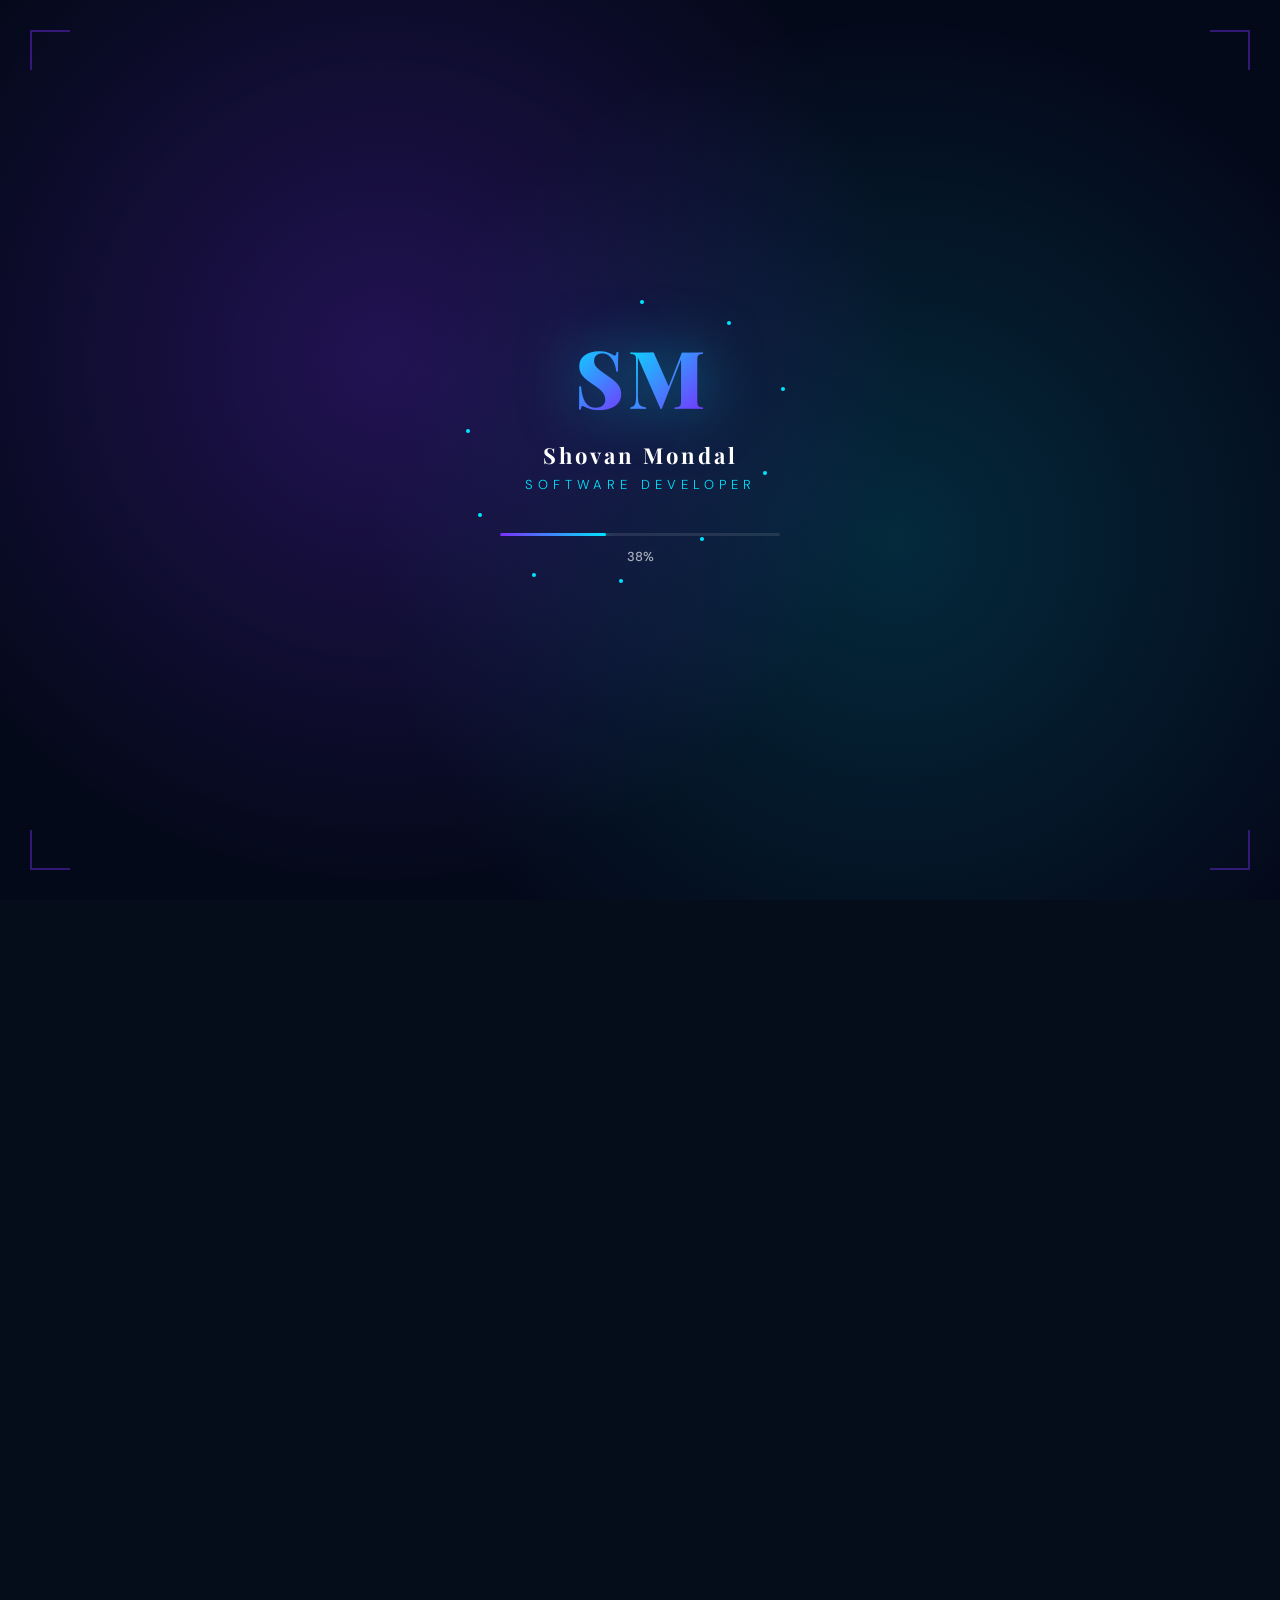
==== commit 7df21015: "Update index.html" ====
--- a/index.html
+++ b/index.html
@@ -211,14 +211,12 @@
         <div class="work-card upcoming-card">
           <div class="work-card-glow"></div>
           <div class="upcoming-badge"><i class="fas fa-clock"></i> Coming Soon</div>
-          <div class="upcoming-placeholder">
-            <i class="fas fa-rocket"></i>
-          </div>
+          <img src="voting.png" alt="Portfolio UI">
           <span class="tag developer"><i class="fas fa-code"></i> Dev</span>
-          <h3>Upcoming Project</h3>
+          <h3>Online voting systemt</h3>
           <p>Something exciting is in the works. Stay tuned for updates!</p>
           <div class="card-footer">
-            <div class="tech-tags"><span>TBA</span></div>
+            <div class="tech-tags"><span>HTML</span><span>CSS</span><span>JS</span></div>
             <a href="#" class="arrow-btn"><i class="fas fa-arrow-right"></i></a>
           </div>
         </div>
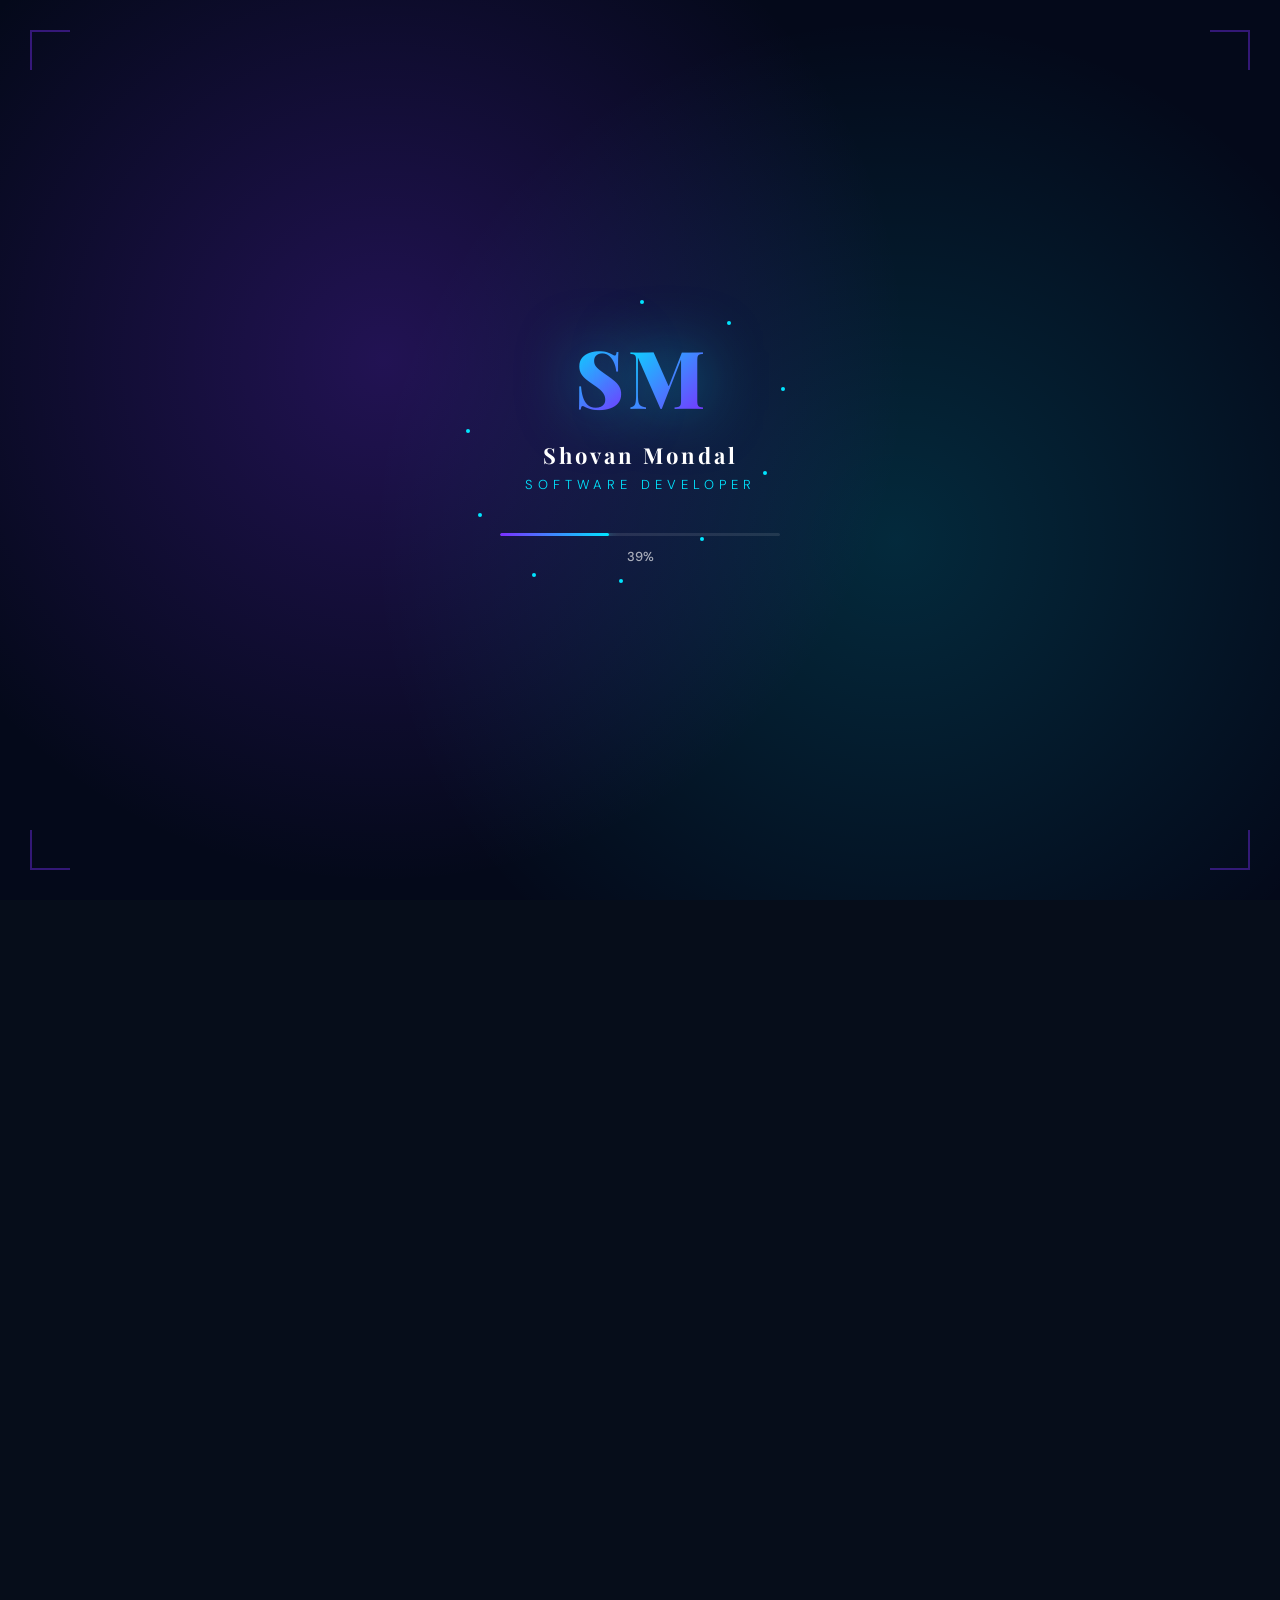
==== commit 417538e7: "Update index.html" ====
--- a/index.html
+++ b/index.html
@@ -69,7 +69,7 @@
             </h2>
             <p class="reveal-up" style="--delay:.4s">A passionate full-stack developer building interactive web applications and Android solutions. Currently pursuing a Bachelor's in Computer Applications at MAKAUT, crafting clean, efficient, and impactful digital experiences.</p>
             <div class="downlode-social reveal-up" style="--delay:.5s">
-                <a href="resume.html" class="btn" id="cvBtn">
+                <a href="assets/resume.html" class="btn" id="cvBtn">
                     <i class="fas fa-file-alt"></i> Curriculum Vitae
                 </a>
                 <div class="social-icon">
@@ -84,7 +84,7 @@
             <div class="img-ring img-ring1"></div>
             <div class="img-ring img-ring2"></div>
             <div class="img-box">
-                <img src="home.png" alt="Shovan Mondal">
+                <img src="assets/home.png" alt="Shovan Mondal">
             </div>
             <div class="img-badge">
                 <i class="fas fa-code"></i>
@@ -196,7 +196,7 @@
       <a href="https://github.com/Shovanmondal63/My_portfolio" class="work_link">
         <div class="work-card">
           <div class="work-card-glow"></div>
-          <img src="Resume.png" alt="Portfolio UI">
+          <img src="assets/Resume.png" alt="Portfolio UI">
           <span class="tag designer"><i class="fas fa-palette"></i> Design</span>
           <h3>Portfolio UI Design</h3>
           <p>Modern glassmorphism portfolio built with HTML, CSS &amp; JS featuring smooth animations.</p>
@@ -211,7 +211,7 @@
         <div class="work-card upcoming-card">
           <div class="work-card-glow"></div>
           <div class="upcoming-badge"><i class="fas fa-clock"></i> Coming Soon</div>
-          <img src="voting.png" alt="Portfolio UI">
+          <img src="assets/voting.png" alt="Portfolio UI">
           <span class="tag developer"><i class="fas fa-code"></i> Dev</span>
           <h3>Online voting systemt</h3>
           <p>Something exciting is in the works. Stay tuned for updates!</p>
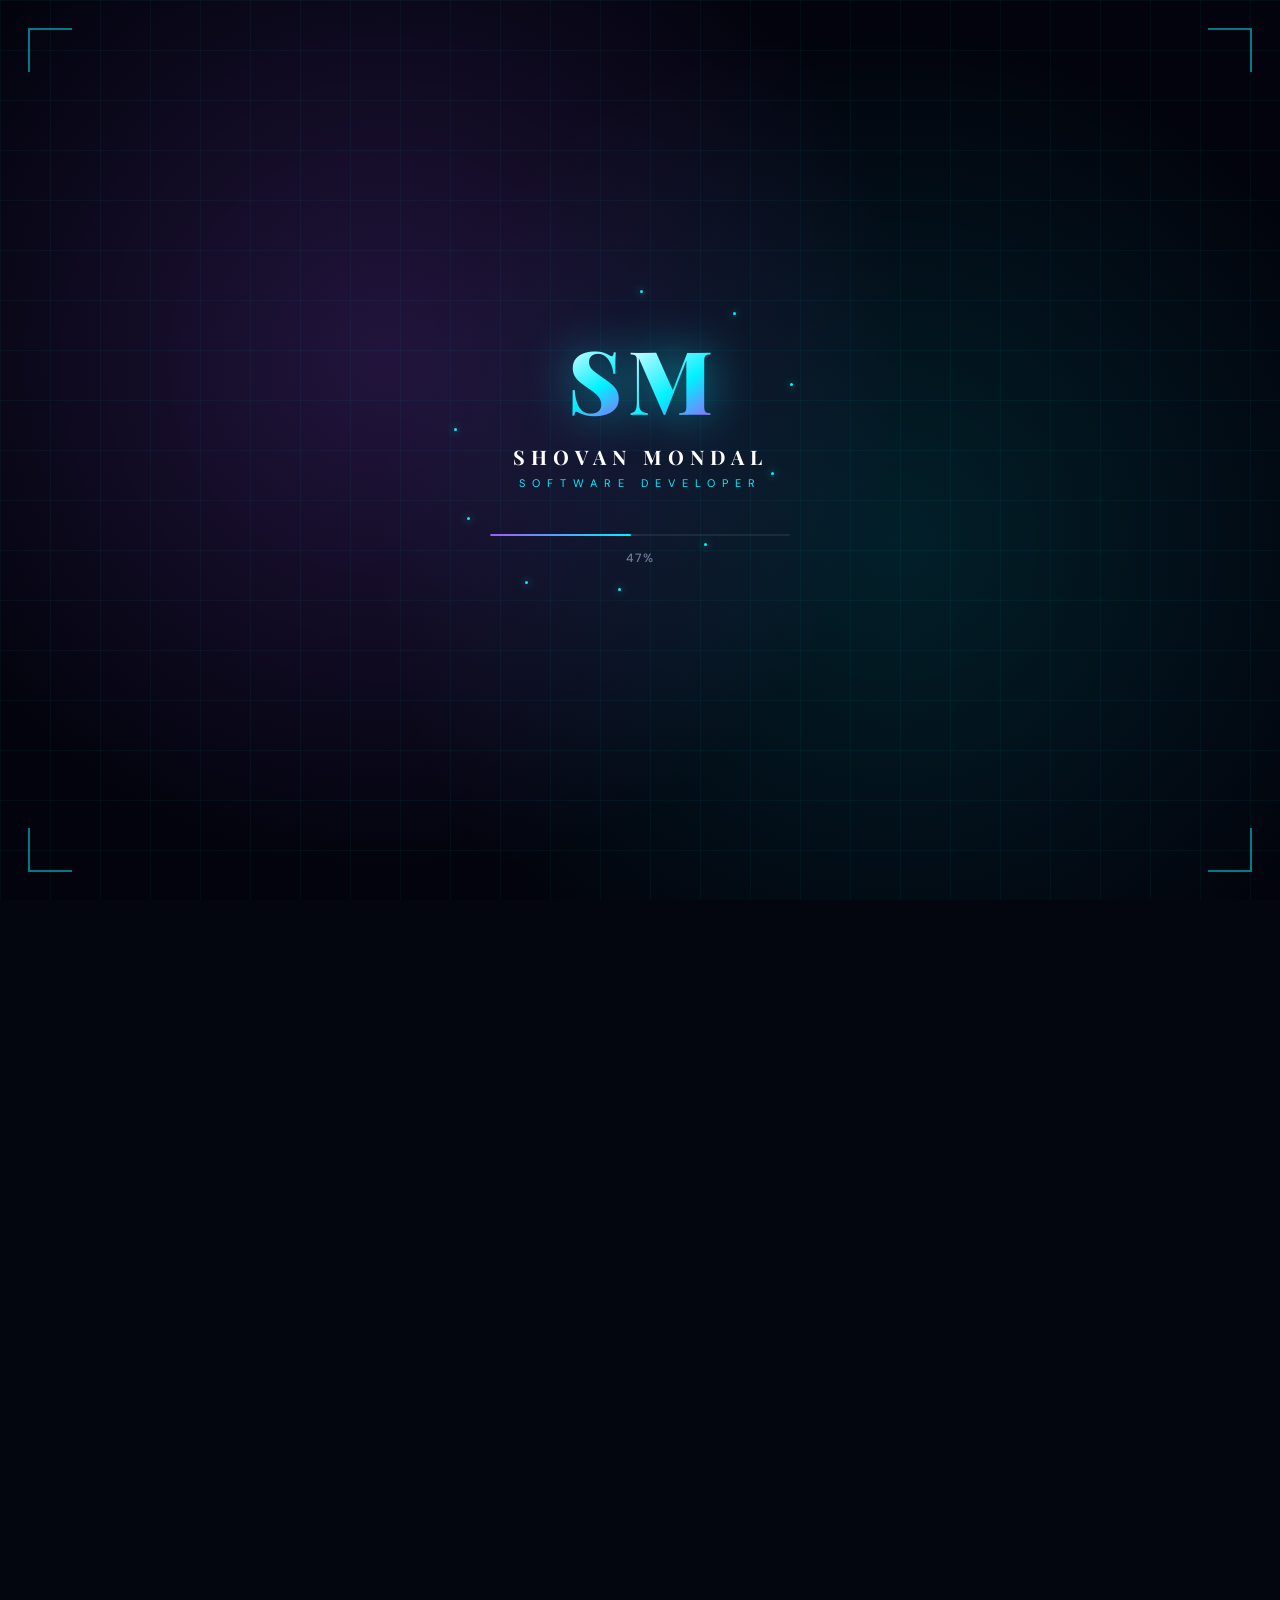
==== commit fd423a6a: "Add files via upload" ====
--- a/index.html
+++ b/index.html
@@ -54,6 +54,18 @@
             <span></span><span></span><span></span>
         </div>
     </header>
+
+    <!-- Mobile Nav Overlay -->
+    <div class="mobile-nav" id="mobileNav">
+        <button class="mobile-nav-close" id="mobileNavClose"><i class="fas fa-times"></i></button>
+        <nav>
+            <a href="#" onclick="closeMobileNav()">Home</a>
+            <a href="#about" onclick="closeMobileNav()">About</a>
+            <a href="#work" onclick="closeMobileNav()">Work</a>
+            <a href="#contact-me" onclick="closeMobileNav()">Contact</a>
+        </nav>
+    </div>
+    <div class="mobile-nav-backdrop" id="mobileNavBackdrop" onclick="closeMobileNav()"></div>
 
     <!-- Floating orbs -->
     <div class="orb orb1"></div>
@@ -280,7 +292,7 @@
             </div>
             <div class="contact-info-item">
                 <i class="fas fa-phone"></i>
-                <span>+91 8016599975</span>
+                <span>+91 801*******</span>
             </div>
             <div class="contact-info-item">
                 <i class="fas fa-map-marker-alt"></i>
--- a/style.css
+++ b/style.css
@@ -1,37 +1,73 @@
 /* ================= VARIABLES & BASE ================= */
 :root {
-    --accent: #00e5ff;
-    --accent2: #7b2fff;
-    --gold: #ffd700;
-    --glass: rgba(255,255,255,0.07);
-    --glass-border: rgba(255,255,255,0.15);
-    --glass-hover: rgba(255,255,255,0.13);
-    --text: #ffffff;
-    --text-muted: rgba(255,255,255,0.65);
-    --radius: 20px;
-    --shadow: 0 20px 60px rgba(0,0,0,0.35);
-}
-
-* {
-    margin: 0;
-    padding: 0;
-    box-sizing: border-box;
-    font-family: "DM Sans", sans-serif;
-}
-
-html { scroll-behavior: smooth; }
+    --accent:       #00f0ff;        /* electric cyan */
+    --accent2:      #a259ff;        /* deep violet */
+    --accent3:      #00ff88;        /* matrix green – used sparingly */
+    --gold:         #ffd700;
+    --bg-base:      #03050f;
+    --bg-card:      rgba(8, 14, 36, 0.72);
+    --bg-glass:     rgba(255,255,255,0.04);
+    --border:       rgba(0,240,255,0.13);
+    --border-soft:  rgba(255,255,255,0.08);
+    --text:         #e8f0fe;
+    --text-muted:   rgba(200,215,255,0.55);
+    --radius:       18px;
+    --shadow:       0 24px 64px rgba(0,0,0,0.5);
+    --glow-cyan:    0 0 40px rgba(0,240,255,0.18);
+    --glow-violet:  0 0 40px rgba(162,89,255,0.18);
+}
+
+* { margin:0; padding:0; box-sizing:border-box; font-family:"DM Sans",sans-serif; }
+
+html { scroll-behavior:smooth; }
 
 body {
-    background: #060d1a;
+    background: var(--bg-base);
     background-image:
-        radial-gradient(ellipse 80% 60% at 20% 20%, rgba(123,47,255,0.18) 0%, transparent 60%),
-        radial-gradient(ellipse 60% 50% at 80% 80%, rgba(0,229,255,0.12) 0%, transparent 55%);
+        radial-gradient(ellipse 90% 70% at 15% 10%, rgba(162,89,255,0.13) 0%, transparent 55%),
+        radial-gradient(ellipse 70% 60% at 85% 85%, rgba(0,240,255,0.08) 0%, transparent 50%),
+        radial-gradient(ellipse 50% 40% at 50% 50%, rgba(0,255,136,0.03) 0%, transparent 60%);
     background-attachment: fixed;
-    padding: 40px 4%;
+    padding: 36px 3.5%;
     color: var(--text);
     overflow-x: hidden;
     -webkit-user-select: none;
     user-select: none;
+}
+
+/* Grid overlay — the signature element */
+body::before {
+    content: '';
+    position: fixed;
+    inset: 0;
+    background-image:
+        linear-gradient(rgba(0,240,255,0.025) 1px, transparent 1px),
+        linear-gradient(90deg, rgba(0,240,255,0.025) 1px, transparent 1px);
+    background-size: 60px 60px;
+    pointer-events: none;
+    z-index: 0;
+}
+
+/* Scan-line shimmer */
+body::after {
+    content: '';
+    position: fixed;
+    inset: 0;
+    background: linear-gradient(
+        to bottom,
+        transparent 0%,
+        rgba(0,240,255,0.015) 50%,
+        transparent 100%
+    );
+    background-size: 100% 4px;
+    pointer-events: none;
+    z-index: 0;
+    animation: scanlines 8s linear infinite;
+}
+
+@keyframes scanlines {
+    from { background-position: 0 0; }
+    to   { background-position: 0 200px; }
 }
 
 /* ================= LOADER ================= */
@@ -39,11 +75,11 @@
     position: fixed;
     inset: 0;
     z-index: 9999;
-    background: #04091a;
+    background: #02030c;
     display: flex;
     align-items: center;
     justify-content: center;
-    transition: opacity 0.8s ease, visibility 0.8s ease;
+    transition: opacity 1s ease, visibility 1s ease;
 }
 
 .loader-overlay.hidden {
@@ -56,14 +92,25 @@
     position: absolute;
     inset: 0;
     background:
-        radial-gradient(circle at 30% 40%, rgba(123,47,255,0.25) 0%, transparent 50%),
-        radial-gradient(circle at 70% 60%, rgba(0,229,255,0.15) 0%, transparent 50%);
+        radial-gradient(circle at 30% 40%, rgba(162,89,255,0.2) 0%, transparent 50%),
+        radial-gradient(circle at 70% 60%, rgba(0,240,255,0.12) 0%, transparent 50%);
     animation: loader-bg-pulse 3s ease-in-out infinite alternate;
 }
 
+/* Loader grid */
+.loader-bg::after {
+    content: '';
+    position: absolute;
+    inset: 0;
+    background-image:
+        linear-gradient(rgba(0,240,255,0.04) 1px, transparent 1px),
+        linear-gradient(90deg, rgba(0,240,255,0.04) 1px, transparent 1px);
+    background-size: 50px 50px;
+}
+
 @keyframes loader-bg-pulse {
-    from { opacity: 0.6; }
-    to { opacity: 1; }
+    from { opacity: 0.5; }
+    to   { opacity: 1; }
 }
 
 .loader-content {
@@ -74,58 +121,59 @@
 
 .loader-logo {
     display: flex;
-    gap: 4px;
+    gap: 6px;
     justify-content: center;
-    margin-bottom: 24px;
+    margin-bottom: 20px;
 }
 
 .loader-letter {
     font-family: 'Playfair Display', serif;
-    font-size: 80px;
+    font-size: 88px;
     font-weight: 900;
     line-height: 1;
-    background: linear-gradient(135deg, var(--accent), var(--accent2));
+    background: linear-gradient(145deg, #fff 0%, var(--accent) 60%, var(--accent2) 100%);
     -webkit-background-clip: text;
     -webkit-text-fill-color: transparent;
     background-clip: text;
-    animation: letter-bounce 0.6s ease calc(var(--i) * 0.15s) both;
-    filter: drop-shadow(0 0 30px rgba(0,229,255,0.5));
+    animation: letter-bounce 0.7s ease calc(var(--i) * 0.18s) both;
+    filter: drop-shadow(0 0 24px rgba(0,240,255,0.6));
 }
 
 @keyframes letter-bounce {
-    0% { transform: translateY(-60px) scale(0.5); opacity: 0; }
-    70% { transform: translateY(8px) scale(1.05); opacity: 1; }
+    0%   { transform: translateY(-70px) scale(0.4); opacity: 0; }
+    65%  { transform: translateY(10px) scale(1.06); opacity: 1; }
     100% { transform: translateY(0) scale(1); opacity: 1; }
 }
 
 .loader-name {
     font-family: 'Playfair Display', serif;
-    font-size: 22px;
+    font-size: 20px;
     font-weight: 700;
     color: #fff;
-    letter-spacing: 3px;
+    letter-spacing: 6px;
+    text-transform: uppercase;
     animation: fade-up 0.6s ease 0.4s both;
 }
 
 .loader-role {
-    font-size: 13px;
-    font-weight: 300;
+    font-size: 11px;
+    font-weight: 400;
     color: var(--accent);
-    letter-spacing: 5px;
+    letter-spacing: 7px;
     text-transform: uppercase;
     margin-top: 6px;
-    margin-bottom: 40px;
-    animation: fade-up 0.6s ease 0.5s both;
+    margin-bottom: 44px;
+    animation: fade-up 0.6s ease 0.55s both;
 }
 
 .loader-bar-wrap {
-    width: 280px;
-    height: 3px;
-    background: rgba(255,255,255,0.1);
+    width: 300px;
+    height: 2px;
+    background: rgba(255,255,255,0.08);
     border-radius: 10px;
-    margin: 0 auto 12px;
+    margin: 0 auto 14px;
     overflow: hidden;
-    animation: fade-up 0.5s ease 0.6s both;
+    animation: fade-up 0.5s ease 0.65s both;
 }
 
 .loader-bar {
@@ -134,83 +182,84 @@
     background: linear-gradient(90deg, var(--accent2), var(--accent));
     border-radius: 10px;
     transition: width 0.1s linear;
-    box-shadow: 0 0 12px var(--accent);
+    box-shadow: 0 0 16px var(--accent), 0 0 32px rgba(0,240,255,0.4);
 }
 
 .loader-percent {
-    font-size: 13px;
+    font-size: 12px;
     font-weight: 500;
+    letter-spacing: 2px;
     color: var(--text-muted);
-    animation: fade-up 0.5s ease 0.7s both;
-}
-
-/* Corner decorations */
+    animation: fade-up 0.5s ease 0.75s both;
+}
+
 .loader-corner {
     position: absolute;
-    width: 40px;
-    height: 40px;
-    border-color: var(--accent2);
+    width: 44px;
+    height: 44px;
+    border-color: var(--accent);
     border-style: solid;
-    opacity: 0.4;
-    animation: corner-pulse 2s ease-in-out infinite alternate;
-}
-.loader-corner.tl { top: 30px; left: 30px; border-width: 2px 0 0 2px; }
-.loader-corner.tr { top: 30px; right: 30px; border-width: 2px 2px 0 0; }
-.loader-corner.bl { bottom: 30px; left: 30px; border-width: 0 0 2px 2px; }
-.loader-corner.br { bottom: 30px; right: 30px; border-width: 0 2px 2px 0; }
-
+    opacity: 0;
+    animation: corner-appear 0.4s ease 0.9s forwards, corner-pulse 2.5s ease-in-out 1.3s infinite alternate;
+}
+.loader-corner.tl { top: 28px; left: 28px; border-width: 2px 0 0 2px; }
+.loader-corner.tr { top: 28px; right: 28px; border-width: 2px 2px 0 0; }
+.loader-corner.bl { bottom: 28px; left: 28px; border-width: 0 0 2px 2px; }
+.loader-corner.br { bottom: 28px; right: 28px; border-width: 0 2px 2px 0; }
+
+@keyframes corner-appear { to { opacity: 0.5; } }
 @keyframes corner-pulse {
-    from { opacity: 0.2; }
-    to { opacity: 0.7; }
-}
-
-/* Particles */
+    from { opacity: 0.2; box-shadow: none; }
+    to   { opacity: 0.8; box-shadow: 0 0 12px rgba(0,240,255,0.4); }
+}
+
 .loader-particles {
     position: absolute;
-    width: 300px;
-    height: 300px;
-    top: 50%;
-    left: 50%;
-    transform: translate(-50%, -50%);
+    width: 320px;
+    height: 320px;
+    top: 50%; left: 50%;
+    transform: translate(-50%,-50%);
     pointer-events: none;
 }
 
 .loader-particles span {
     position: absolute;
-    width: 4px;
-    height: 4px;
+    width: 3px; height: 3px;
     border-radius: 50%;
     background: var(--accent);
-    animation: particle-orbit 4s linear infinite;
-}
-
-.loader-particles span:nth-child(1) { animation-delay: 0s; top: 0; left: 50%; }
-.loader-particles span:nth-child(2) { animation-delay: -0.44s; top: 7%; left: 79%; }
-.loader-particles span:nth-child(3) { animation-delay: -0.89s; top: 29%; left: 97%; }
-.loader-particles span:nth-child(4) { animation-delay: -1.33s; top: 57%; left: 91%; }
-.loader-particles span:nth-child(5) { animation-delay: -1.78s; top: 79%; left: 70%; }
-.loader-particles span:nth-child(6) { animation-delay: -2.22s; top: 93%; left: 43%; }
-.loader-particles span:nth-child(7) { animation-delay: -2.67s; top: 91%; left: 14%; }
-.loader-particles span:nth-child(8) { animation-delay: -3.11s; top: 71%; left: -4%; }
-.loader-particles span:nth-child(9) { animation-delay: -3.56s; top: 43%; left: -8%; }
+    box-shadow: 0 0 8px var(--accent);
+    animation: particle-orbit 5s linear infinite;
+}
+
+.loader-particles span:nth-child(1) { animation-delay:0s;     top:0;   left:50%; }
+.loader-particles span:nth-child(2) { animation-delay:-0.55s; top:7%;  left:79%; }
+.loader-particles span:nth-child(3) { animation-delay:-1.11s; top:29%; left:97%; }
+.loader-particles span:nth-child(4) { animation-delay:-1.66s; top:57%; left:91%; }
+.loader-particles span:nth-child(5) { animation-delay:-2.22s; top:79%; left:70%; }
+.loader-particles span:nth-child(6) { animation-delay:-2.77s; top:93%; left:43%; }
+.loader-particles span:nth-child(7) { animation-delay:-3.33s; top:91%; left:14%; }
+.loader-particles span:nth-child(8) { animation-delay:-3.88s; top:71%; left:-4%; }
+.loader-particles span:nth-child(9) { animation-delay:-4.44s; top:43%; left:-8%; }
 
 @keyframes particle-orbit {
     from { opacity: 0; transform: scale(0); }
-    10% { opacity: 1; transform: scale(1); }
-    90% { opacity: 1; transform: scale(1); }
-    to { opacity: 0; transform: scale(0); }
+    10%  { opacity: 1; transform: scale(1); }
+    90%  { opacity: 1; transform: scale(1); }
+    to   { opacity: 0; transform: scale(0); }
 }
 
 @keyframes fade-up {
-    from { opacity: 0; transform: translateY(20px); }
-    to { opacity: 1; transform: translateY(0); }
+    from { opacity: 0; transform: translateY(18px); }
+    to   { opacity: 1; transform: translateY(0); }
 }
 
 /* ================= SITE WRAPPER ================= */
 .site-wrapper {
     opacity: 0;
-    transform: translateY(20px);
-    transition: opacity 0.9s ease 0.1s, transform 0.9s ease 0.1s;
+    transform: translateY(16px);
+    transition: opacity 1s ease 0.1s, transform 1s ease 0.1s;
+    position: relative;
+    z-index: 1;
 }
 
 .site-wrapper.visible {
@@ -223,35 +272,45 @@
     position: relative;
     width: 100%;
     min-height: 100vh;
-    background: var(--glass);
-    border-radius: 30px;
-    border: 1px solid var(--glass-border);
-    backdrop-filter: blur(30px);
-    -webkit-backdrop-filter: blur(30px);
+    background: var(--bg-card);
+    border-radius: 24px;
+    border: 1px solid var(--border);
+    backdrop-filter: blur(40px);
+    -webkit-backdrop-filter: blur(40px);
     overflow: hidden;
-    animation: zoom-in 0.8s cubic-bezier(0.34,1.56,0.64,1) forwards;
+    animation: zoom-in 0.9s cubic-bezier(0.34,1.56,0.64,1) forwards;
+}
+
+/* Top accent line */
+.contaner::before {
+    content: '';
+    position: absolute;
+    top: 0; left: 0; right: 0;
+    height: 1px;
+    background: linear-gradient(90deg, transparent, var(--accent), var(--accent2), transparent);
+    z-index: 10;
 }
 
 @keyframes zoom-in {
-    from { transform: scale(0.92); opacity: 0; }
-    to { transform: scale(1); opacity: 1; }
+    from { transform: scale(0.93); opacity: 0; }
+    to   { transform: scale(1); opacity: 1; }
 }
 
 /* Floating orbs */
 .orb {
     position: absolute;
     border-radius: 50%;
-    filter: blur(70px);
+    filter: blur(80px);
     pointer-events: none;
-    animation: orb-float 8s ease-in-out infinite alternate;
-}
-.orb1 { width: 350px; height: 350px; background: rgba(123,47,255,0.18); top: -80px; right: 10%; animation-delay: 0s; }
-.orb2 { width: 250px; height: 250px; background: rgba(0,229,255,0.12); bottom: 10%; left: 5%; animation-delay: -3s; }
-.orb3 { width: 200px; height: 200px; background: rgba(255,215,0,0.08); top: 40%; left: 30%; animation-delay: -6s; }
+    animation: orb-float 10s ease-in-out infinite alternate;
+}
+.orb1 { width: 420px; height: 420px; background: rgba(162,89,255,0.13); top: -100px; right: 8%; animation-delay: 0s; }
+.orb2 { width: 280px; height: 280px; background: rgba(0,240,255,0.09); bottom: 12%; left: 4%; animation-delay: -4s; }
+.orb3 { width: 180px; height: 180px; background: rgba(0,255,136,0.06); top: 45%; left: 35%; animation-delay: -7s; }
 
 @keyframes orb-float {
-    from { transform: translate(0, 0) scale(1); }
-    to { transform: translate(30px, 20px) scale(1.1); }
+    from { transform: translate(0,0) scale(1); }
+    to   { transform: translate(25px,18px) scale(1.08); }
 }
 
 /* ================= HEADER ================= */
@@ -259,72 +318,88 @@
     position: sticky;
     top: 0;
     width: 100%;
-    padding: 20px 5%;
+    padding: 18px 5%;
     display: flex;
     justify-content: space-between;
     align-items: center;
     z-index: 100;
-    background: rgba(0,0,0,0.1);
-    backdrop-filter: blur(20px);
-    border-bottom: 1px solid var(--glass-border);
+    background: rgba(3,5,15,0.6);
+    backdrop-filter: blur(24px);
+    -webkit-backdrop-filter: blur(24px);
+    border-bottom: 1px solid var(--border);
 }
 
 .logo {
     font-family: 'Playfair Display', serif;
-    font-size: 26px;
+    font-size: 24px;
     color: #fff;
     text-decoration: none;
     font-weight: 700;
-    background: linear-gradient(135deg, #fff, var(--accent));
+    background: linear-gradient(135deg, #fff 30%, var(--accent));
     -webkit-background-clip: text;
     -webkit-text-fill-color: transparent;
     background-clip: text;
-    letter-spacing: 1px;
+    letter-spacing: 2px;
 }
 
 .navbar a {
-    font-size: 15px;
-    color: rgba(255,255,255,0.75);
+    font-size: 13px;
+    font-weight: 600;
+    letter-spacing: 1.5px;
+    text-transform: uppercase;
+    color: var(--text-muted);
     text-decoration: none;
-    font-weight: 500;
-    margin-left: 35px;
-    padding: 8px 16px;
-    border-radius: 30px;
+    margin-left: 32px;
+    padding: 7px 18px;
+    border-radius: 6px;
     border: 1px solid transparent;
     transition: all 0.3s ease;
     position: relative;
+}
+
+.navbar a::after {
+    content: '';
+    position: absolute;
+    bottom: -1px; left: 50%; right: 50%;
+    height: 1px;
+    background: var(--accent);
+    transition: all 0.3s ease;
+}
+
+.navbar a:hover::after,
+.navbar a.active::after {
+    left: 18px; right: 18px;
 }
 
 .navbar a:hover,
 .navbar a.active {
     color: #fff;
-    border-color: rgba(255,255,255,0.3);
-    background: var(--glass);
-    box-shadow: 0 0 20px rgba(0,229,255,0.1);
+    border-color: var(--border);
+    background: rgba(0,240,255,0.06);
 }
 
 /* ================= ANIMATIONS ================= */
 .animeted {
-    animation: slide-up 0.8s ease forwards;
+    animation: slide-up 0.9s ease forwards;
     animation-delay: 0.2s;
     opacity: 0;
 }
 
 @keyframes slide-up {
-    from { transform: translateY(40px); opacity: 0; }
-    to { transform: translateY(0); opacity: 1; }
+    from { transform: translateY(36px); opacity: 0; }
+    to   { transform: translateY(0); opacity: 1; }
 }
 
 .reveal-up {
     opacity: 0;
-    transform: translateY(30px);
+    transform: translateY(28px);
     animation: slide-up 0.7s ease var(--delay, 0s) forwards;
 }
 
 .reveal-scale {
     opacity: 0;
-    transform: scale(0.85);
-    animation: scale-in 0.8s cubic-bezier(0.34,1.56,0.64,1) var(--delay, 0s) forwards;
+    transform: scale(0.88);
+    animation: scale-in 0.9s cubic-bezier(0.34,1.56,0.64,1) var(--delay, 0s) forwards;
 }
 
 @keyframes scale-in {
@@ -335,56 +410,80 @@
 .home {
     display: flex;
     align-items: center;
-    min-height: calc(100vh - 70px);
+    justify-content: space-between;
+    min-height: calc(100vh - 66px);
     gap: 60px;
-    padding: 60px 5% 40px;
+    padding: 60px 6% 50px;
     color: #fff;
+    overflow: hidden;
+}
+
+.home-details {
+    flex: 1 1 0;
+    min-width: 0;
+    z-index: 2;
 }
 
 .greeting {
-    font-size: 14px;
-    font-weight: 500;
-    letter-spacing: 4px;
+    font-size: 11px;
+    font-weight: 700;
+    letter-spacing: 6px;
     text-transform: uppercase;
     color: var(--accent);
-    margin-bottom: 10px;
+    margin-bottom: 14px;
+    display: flex;
+    align-items: center;
+    gap: 12px;
+}
+
+.greeting::before {
+    content: '';
+    display: inline-block;
+    width: 32px;
+    height: 1px;
+    background: var(--accent);
+    box-shadow: 0 0 8px var(--accent);
 }
 
 .home-details h1 {
     font-family: 'Playfair Display', serif;
-    font-size: clamp(42px, 6vw, 72px);
+    font-size: clamp(44px, 6.5vw, 78px);
     font-weight: 900;
-    line-height: 1.05;
-    margin-bottom: 12px;
+    line-height: 1.02;
+    margin-bottom: 14px;
+    letter-spacing: -1px;
 }
 
 .name-accent {
-    background: linear-gradient(135deg, var(--accent), var(--accent2));
+    background: linear-gradient(135deg, var(--accent) 0%, var(--accent2) 100%);
     -webkit-background-clip: text;
     -webkit-text-fill-color: transparent;
     background-clip: text;
+    filter: drop-shadow(0 0 20px rgba(0,240,255,0.3));
 }
 
 .home-details h2 {
-    font-size: clamp(18px, 2.5vw, 26px);
-    font-weight: 400;
-    color: rgba(255,255,255,0.8);
-    margin-bottom: 16px;
-    min-height: 36px;
+    font-size: clamp(16px, 2.2vw, 22px);
+    font-weight: 300;
+    color: rgba(255,255,255,0.7);
+    margin-bottom: 20px;
+    min-height: 34px;
+    letter-spacing: 0.5px;
 }
 
 .cursor-blink {
-    animation: blink 0.8s ease-in-out infinite;
+    animation: blink 0.85s ease-in-out infinite;
     color: var(--accent);
+    font-weight: 100;
 }
 @keyframes blink { 0%,100% { opacity: 1; } 50% { opacity: 0; } }
 
 .home-details p {
     font-size: 15px;
-    line-height: 1.8;
+    line-height: 1.85;
     color: var(--text-muted);
-    max-width: 520px;
-    margin-bottom: 28px;
+    max-width: 500px;
+    margin-bottom: 36px;
 }
 
 .downlode-social {
@@ -394,26 +493,40 @@
     flex-wrap: wrap;
 }
 
+/* CTA Button */
 .btn {
     display: inline-flex;
     align-items: center;
-    gap: 8px;
-    padding: 12px 30px;
+    gap: 9px;
+    padding: 13px 32px;
     background: linear-gradient(135deg, var(--accent2), var(--accent));
-    border-radius: 40px;
+    border-radius: 8px;
     text-decoration: none;
-    color: #fff;
-    font-weight: 600;
-    font-size: 14px;
-    letter-spacing: 0.5px;
+    color: #03050f;
+    font-weight: 700;
+    font-size: 13px;
+    letter-spacing: 1px;
+    text-transform: uppercase;
     transition: all 0.3s ease;
-    box-shadow: 0 8px 25px rgba(123,47,255,0.35);
+    box-shadow: 0 8px 30px rgba(0,240,255,0.25), 0 0 0 0 rgba(0,240,255,0.4);
     border: none;
-}
-
+    position: relative;
+    overflow: hidden;
+}
+
+.btn::before {
+    content: '';
+    position: absolute;
+    top: 0; left: -100%;
+    width: 100%; height: 100%;
+    background: linear-gradient(90deg, transparent, rgba(255,255,255,0.25), transparent);
+    transition: left 0.4s ease;
+}
+
+.btn:hover::before { left: 100%; }
 .btn:hover {
     transform: translateY(-3px);
-    box-shadow: 0 15px 40px rgba(0,229,255,0.35);
+    box-shadow: 0 16px 45px rgba(0,240,255,0.35), 0 0 0 3px rgba(0,240,255,0.15);
 }
 
 .social-icon {
@@ -423,74 +536,210 @@
 
 .social-icon a {
     display: inline-flex;
-    width: 42px;
-    height: 42px;
-    border: 1px solid var(--glass-border);
+    width: 42px; height: 42px;
+    border: 1px solid var(--border);
+    border-radius: 8px;
+    align-items: center;
+    justify-content: center;
+    color: var(--text-muted);
+    text-decoration: none;
+    font-size: 16px;
+    transition: all 0.3s ease;
+    background: var(--bg-glass);
+    backdrop-filter: blur(10px);
+}
+
+.social-icon a:hover {
+    background: rgba(0,240,255,0.1);
+    border-color: var(--accent);
+    color: var(--accent);
+    transform: translateY(-3px);
+    box-shadow: 0 8px 20px rgba(0,240,255,0.2);
+}
+
+/* Profile image */
+.home-image {
+    /* Outer ring sets the total footprint — nothing bleeds beyond this */
+    --img-size:   clamp(200px, 28vw, 360px);
+    --ring1-size: calc(var(--img-size) + 60px);
+    --ring2-size: calc(var(--img-size) + 110px);
+
+    flex-shrink: 0;
+    width:  var(--ring2-size);
+    height: var(--ring2-size);
+    position: relative;
+    display: flex;
+    align-items: center;
+    justify-content: center;
+}
+
+/* ── Rings ── both centered inside .home-image ── */
+.img-ring {
+    position: absolute;
     border-radius: 50%;
-    align-items: center;
-    justify-content: center;
-    color: #fff;
-    text-decoration: none;
-    font-size: 17px;
-    transition: all 0.3s ease;
-    background: var(--glass);
-    backdrop-filter: blur(10px);
-}
-
-.social-icon a:hover {
-    background: linear-gradient(135deg, var(--accent2), var(--accent));
-    border-color: transparent;
-    transform: translateY(-4px) scale(1.1);
-    box-shadow: 0 8px 20px rgba(0,229,255,0.3);
-}
-
-/* Profile Image */
-.home-image {
-    position: relative;
-    flex-shrink: 0;
-}
-
-.img-ring {
-    position: absolute;
+    border: 1.5px solid;
+    top: 50%; left: 50%;
+    transform: translate(-50%, -50%);
+}
+
+/* Inner ring — cyan */
+.img-ring1 {
+    width:  var(--ring1-size);
+    height: var(--ring1-size);
+    border-color: rgba(0,240,255,0.18);
+    animation: ring-spin1 12s linear infinite;
+}
+
+/* Neon comet — inner ring */
+.img-ring1::before {
+    content: '';
+    position: absolute;
+    inset: -2px;
     border-radius: 50%;
-    border: 1px solid;
-    animation: ring-spin 10s linear infinite;
-}
-
-.img-ring1 {
-    width: calc(28vw + 40px);
-    height: calc(28vw + 40px);
-    top: -20px;
-    left: -20px;
-    border-color: rgba(0,229,255,0.25);
-    animation-direction: normal;
-}
-
+    background: conic-gradient(
+        from 0deg,
+        transparent 0deg,
+        transparent 295deg,
+        rgba(0,240,255,0.0)  295deg,
+        rgba(0,240,255,0.85) 345deg,
+        rgba(0,240,255,1.0)  355deg,
+        transparent          360deg
+    );
+    -webkit-mask: radial-gradient(farthest-side,
+        transparent calc(50% - 3px),
+        #000        calc(50% - 1.5px),
+        #000        calc(50% + 1.5px),
+        transparent calc(50% + 3px)
+    );
+    mask: radial-gradient(farthest-side,
+        transparent calc(50% - 3px),
+        #000        calc(50% - 1.5px),
+        #000        calc(50% + 1.5px),
+        transparent calc(50% + 3px)
+    );
+    filter: blur(1px);
+}
+
+/* Soft outer halo — inner ring */
+.img-ring1::after {
+    content: '';
+    position: absolute;
+    inset: -6px;
+    border-radius: 50%;
+    background: conic-gradient(
+        from 0deg,
+        transparent 0deg,
+        transparent 305deg,
+        rgba(0,240,255,0.20) 345deg,
+        rgba(0,240,255,0.40) 355deg,
+        transparent          360deg
+    );
+    -webkit-mask: radial-gradient(farthest-side,
+        transparent calc(50% - 9px),
+        #000        calc(50% - 6px),
+        #000        calc(50% + 6px),
+        transparent calc(50% + 9px)
+    );
+    mask: radial-gradient(farthest-side,
+        transparent calc(50% - 9px),
+        #000        calc(50% - 6px),
+        #000        calc(50% + 6px),
+        transparent calc(50% + 9px)
+    );
+    filter: blur(5px);
+}
+
+/* Outer ring — violet dashed */
 .img-ring2 {
-    width: calc(28vw + 80px);
-    height: calc(28vw + 80px);
-    top: -40px;
-    left: -40px;
-    border-color: rgba(123,47,255,0.15);
+    width:  var(--ring2-size);
+    height: var(--ring2-size);
+    border-color: rgba(162,89,255,0.12);
     border-style: dashed;
-    animation-direction: reverse;
-    animation-duration: 20s;
-}
-
-@keyframes ring-spin {
-    from { transform: rotate(0deg); }
-    to { transform: rotate(360deg); }
+    animation: ring-spin2 22s linear infinite;
+}
+
+/* Neon comet — outer ring */
+.img-ring2::before {
+    content: '';
+    position: absolute;
+    inset: -2px;
+    border-radius: 50%;
+    background: conic-gradient(
+        from 0deg,
+        transparent 0deg,
+        transparent 295deg,
+        rgba(162,89,255,0.0)  295deg,
+        rgba(162,89,255,0.85) 345deg,
+        rgba(162,89,255,1.0)  355deg,
+        transparent           360deg
+    );
+    -webkit-mask: radial-gradient(farthest-side,
+        transparent calc(50% - 3px),
+        #000        calc(50% - 1.5px),
+        #000        calc(50% + 1.5px),
+        transparent calc(50% + 3px)
+    );
+    mask: radial-gradient(farthest-side,
+        transparent calc(50% - 3px),
+        #000        calc(50% - 1.5px),
+        #000        calc(50% + 1.5px),
+        transparent calc(50% + 3px)
+    );
+    filter: blur(1px);
+}
+
+/* Soft outer halo — outer ring */
+.img-ring2::after {
+    content: '';
+    position: absolute;
+    inset: -7px;
+    border-radius: 50%;
+    background: conic-gradient(
+        from 0deg,
+        transparent 0deg,
+        transparent 305deg,
+        rgba(162,89,255,0.18) 345deg,
+        rgba(162,89,255,0.38) 355deg,
+        transparent           360deg
+    );
+    -webkit-mask: radial-gradient(farthest-side,
+        transparent calc(50% - 10px),
+        #000        calc(50% - 7px),
+        #000        calc(50% + 7px),
+        transparent calc(50% + 10px)
+    );
+    mask: radial-gradient(farthest-side,
+        transparent calc(50% - 10px),
+        #000        calc(50% - 7px),
+        #000        calc(50% + 7px),
+        transparent calc(50% + 10px)
+    );
+    filter: blur(6px);
+}
+
+@keyframes ring-spin1 {
+    from { transform: translate(-50%, -50%) rotate(0deg); }
+    to   { transform: translate(-50%, -50%) rotate(360deg); }
+}
+
+@keyframes ring-spin2 {
+    from { transform: translate(-50%, -50%) rotate(360deg); }
+    to   { transform: translate(-50%, -50%) rotate(0deg); }
 }
 
 .home-image .img-box {
     position: relative;
-    width: clamp(200px, 28vw, 360px);
-    height: clamp(200px, 28vw, 360px);
-    border: 2px solid rgba(0,229,255,0.4);
+    width:  var(--img-size);
+    height: var(--img-size);
+    border: 1px solid rgba(0,240,255,0.35);
     border-radius: 50%;
-    box-shadow: 0 0 40px rgba(0,229,255,0.2), 0 0 80px rgba(123,47,255,0.15);
+    box-shadow:
+        0 0 0 6px rgba(0,240,255,0.05),
+        0 0 60px rgba(0,240,255,0.15),
+        0 0 120px rgba(162,89,255,0.1);
     overflow: hidden;
-    background: linear-gradient(135deg, rgba(123,47,255,0.2), rgba(0,229,255,0.1));
+    background: linear-gradient(135deg, rgba(162,89,255,0.18), rgba(0,240,255,0.08));
+    z-index: 2;
 }
 
 .home-image .img-box img {
@@ -502,36 +751,35 @@
 
 .img-badge {
     position: absolute;
-    bottom: 0;
-    right: 0;
-    width: 56px;
-    height: 56px;
-    border-radius: 50%;
+    bottom: 18px; right: 18px;
+    width: 54px; height: 54px;
+    border-radius: 12px;
     background: linear-gradient(135deg, var(--accent2), var(--accent));
     display: flex;
     align-items: center;
     justify-content: center;
-    font-size: 22px;
-    box-shadow: 0 8px 20px rgba(123,47,255,0.5);
-    animation: badge-float 3s ease-in-out infinite alternate;
+    font-size: 20px;
+    color: #03050f;
+    box-shadow: 0 8px 24px rgba(162,89,255,0.5);
+    animation: badge-float 3.5s ease-in-out infinite alternate;
+    z-index: 3;
 }
 
 @keyframes badge-float {
-    from { transform: translateY(0); }
-    to { transform: translateY(-10px); }
+    from { transform: translateY(0) rotate(0deg); }
+    to   { transform: translateY(-10px) rotate(5deg); }
 }
 
 /* Scroll cue */
 .scroll-cue {
     display: flex;
     justify-content: center;
-    padding-bottom: 30px;
+    padding-bottom: 36px;
 }
 
 .scroll-dot {
-    width: 28px;
-    height: 48px;
-    border: 2px solid rgba(255,255,255,0.3);
+    width: 26px; height: 44px;
+    border: 1px solid rgba(0,240,255,0.3);
     border-radius: 20px;
     position: relative;
 }
@@ -539,20 +787,19 @@
 .scroll-dot::before {
     content: '';
     position: absolute;
-    top: 8px;
-    left: 50%;
+    top: 8px; left: 50%;
     transform: translateX(-50%);
-    width: 5px;
-    height: 5px;
+    width: 4px; height: 4px;
     border-radius: 50%;
     background: var(--accent);
-    animation: scroll-bounce 2s ease-in-out infinite;
+    box-shadow: 0 0 8px var(--accent);
+    animation: scroll-bounce 2.2s ease-in-out infinite;
 }
 
 @keyframes scroll-bounce {
-    0% { top: 8px; opacity: 1; }
-    80% { top: 28px; opacity: 0; }
-    100% { top: 8px; opacity: 0; }
+    0%  { top: 8px; opacity: 1; }
+    80% { top: 26px; opacity: 0; }
+    100%{ top: 8px; opacity: 0; }
 }
 
 /* ================= DIVIDER ================= */
@@ -560,27 +807,26 @@
     display: flex;
     align-items: center;
     gap: 16px;
-    margin: 60px 0;
+    margin: 56px 0;
     padding: 0 2%;
 }
 
 .divider-line {
     flex: 1;
     height: 1px;
-    background: linear-gradient(90deg, transparent, rgba(255,255,255,0.2), transparent);
+    background: linear-gradient(90deg, transparent, rgba(0,240,255,0.15), transparent);
 }
 
 .divider-icon {
-    width: 44px;
-    height: 44px;
-    border-radius: 50%;
-    border: 1px solid var(--glass-border);
-    background: var(--glass);
+    width: 40px; height: 40px;
+    border-radius: 8px;
+    border: 1px solid var(--border);
+    background: var(--bg-glass);
     display: flex;
     align-items: center;
     justify-content: center;
     color: var(--accent);
-    font-size: 16px;
+    font-size: 14px;
     flex-shrink: 0;
 }
 
@@ -592,29 +838,35 @@
     display: flex;
     justify-content: center;
     align-items: center;
-    padding: 60px 20px;
-    background: var(--glass);
-    border-radius: 30px;
-    border: 1px solid var(--glass-border);
-    backdrop-filter: blur(30px);
+    padding: 70px 20px;
+    background: var(--bg-card);
+    border-radius: 24px;
+    border: 1px solid var(--border);
+    backdrop-filter: blur(40px);
+    overflow: hidden;
+}
+
+.about-section::before {
+    content: '';
+    position: absolute;
+    top: 0; left: 0; right: 0;
+    height: 1px;
+    background: linear-gradient(90deg, transparent, var(--accent2), transparent);
 }
 
 .about-card {
     width: 100%;
-    max-width: 1080px;
+    max-width: 1100px;
     padding: 50px;
-    border-radius: 25px;
-    background: rgba(255,255,255,0.05);
-    border: 1px solid var(--glass-border);
-    box-shadow: var(--shadow);
 }
 
 .about-title {
     font-family: 'Playfair Display', serif;
     text-align: center;
-    font-size: clamp(32px, 5vw, 50px);
-    margin-bottom: 40px;
+    font-size: clamp(32px, 5vw, 52px);
+    margin-bottom: 44px;
     font-weight: 900;
+    letter-spacing: -0.5px;
 }
 
 .accent {
@@ -626,7 +878,7 @@
 
 .about-content {
     display: flex;
-    gap: 30px;
+    gap: 28px;
     flex-wrap: wrap;
 }
 
@@ -639,55 +891,62 @@
 }
 
 .about-box {
-    padding: 24px;
-    border-radius: 16px;
-    background: rgba(255,255,255,0.04);
-    border: 1px solid var(--glass-border);
+    padding: 26px;
+    border-radius: 14px;
+    background: rgba(0,240,255,0.02);
+    border: 1px solid var(--border-soft);
     transition: all 0.4s ease;
     position: relative;
     overflow: hidden;
 }
 
+/* Left accent bar on each box */
 .about-box::before {
     content: '';
     position: absolute;
-    inset: 0;
-    background: linear-gradient(135deg, rgba(0,229,255,0.05), rgba(123,47,255,0.05));
+    left: 0; top: 20%; bottom: 20%;
+    width: 2px;
+    background: linear-gradient(to bottom, var(--accent), var(--accent2));
+    border-radius: 2px;
     opacity: 0;
     transition: opacity 0.4s ease;
-    border-radius: 16px;
 }
 
 .about-box:hover::before { opacity: 1; }
 
 .about-box:hover {
-    transform: translateY(-6px);
-    border-color: rgba(0,229,255,0.3);
-    box-shadow: 0 12px 30px rgba(0,229,255,0.1);
+    transform: translateY(-5px);
+    border-color: rgba(0,240,255,0.25);
+    background: rgba(0,240,255,0.04);
+    box-shadow: 0 12px 35px rgba(0,0,0,0.3), var(--glow-cyan);
 }
 
 .about-box-icon {
-    width: 38px;
-    height: 38px;
-    border-radius: 10px;
+    width: 36px; height: 36px;
+    border-radius: 8px;
     background: linear-gradient(135deg, var(--accent2), var(--accent));
     display: flex;
     align-items: center;
     justify-content: center;
+    font-size: 15px;
+    color: #03050f;
+    margin-bottom: 14px;
+}
+
+.about-box h2 {
     font-size: 16px;
+    font-weight: 700;
+    letter-spacing: 0.5px;
     margin-bottom: 12px;
-}
-
-.about-box h2 {
-    font-size: 18px;
-    font-weight: 600;
-    margin-bottom: 10px;
     color: #fff;
+    text-transform: uppercase;
+    font-size: 12px;
+    letter-spacing: 2px;
 }
 
 .about-box p, .about-box ul li {
     font-size: 14px;
-    line-height: 1.7;
+    line-height: 1.75;
     color: var(--text-muted);
 }
 
@@ -695,60 +954,75 @@
     list-style: none;
     display: flex;
     flex-direction: column;
-    gap: 8px;
+    gap: 10px;
 }
 
 .about-box ul li {
     display: flex;
-    gap: 10px;
+    gap: 12px;
     align-items: flex-start;
 }
 
 .label {
-    font-weight: 600;
+    font-weight: 700;
     color: var(--accent);
     min-width: 90px;
     flex-shrink: 0;
+    font-size: 12px;
+    letter-spacing: 1px;
+    text-transform: uppercase;
+    padding-top: 2px;
 }
 
 /* Skills */
 .skills-section {
-    margin-top: 40px;
-    padding-top: 30px;
-    border-top: 1px solid var(--glass-border);
+    margin-top: 44px;
+    padding-top: 34px;
+    border-top: 1px solid var(--border-soft);
 }
 
 .skills-title {
     font-family: 'Playfair Display', serif;
-    font-size: 22px;
-    margin-bottom: 24px;
+    font-size: 20px;
+    margin-bottom: 28px;
     color: #fff;
+    display: flex;
+    align-items: center;
+    gap: 12px;
+}
+
+.skills-title::after {
+    content: '';
+    flex: 1;
+    height: 1px;
+    background: linear-gradient(90deg, var(--border-soft), transparent);
 }
 
 .skills-grid {
     display: grid;
     grid-template-columns: repeat(auto-fill, minmax(280px, 1fr));
-    gap: 16px;
-}
-
-.skill-item { }
+    gap: 20px;
+}
 
 .skill-label {
     display: flex;
     justify-content: space-between;
-    font-size: 13px;
-    font-weight: 500;
+    font-size: 12px;
+    font-weight: 700;
+    letter-spacing: 1.5px;
+    text-transform: uppercase;
     color: var(--text-muted);
-    margin-bottom: 8px;
+    margin-bottom: 10px;
 }
 
 .skill-pct { color: var(--accent); }
 
 .skill-bar {
-    height: 5px;
-    background: rgba(255,255,255,0.08);
+    height: 3px;
+    background: rgba(255,255,255,0.06);
     border-radius: 10px;
-    overflow: hidden;
+    overflow: visible;
+    position: relative;
 }
 
 .skill-fill {
@@ -756,37 +1030,62 @@
     width: 0;
     background: linear-gradient(90deg, var(--accent2), var(--accent));
     border-radius: 10px;
-    transition: width 1.2s cubic-bezier(0.25, 1, 0.5, 1);
-    box-shadow: 0 0 10px rgba(0,229,255,0.4);
-}
-
-.skill-fill.animated {
-    width: var(--pct);
-}
+    transition: width 1.3s cubic-bezier(0.25, 1, 0.5, 1);
+    box-shadow: 0 0 12px rgba(0,240,255,0.5);
+    position: relative;
+}
+
+.skill-fill.animated { width: var(--pct); }
+
+.skill-fill::after {
+    content: '';
+    position: absolute;
+    right: -4px; top: -4px;
+    width: 10px; height: 10px;
+    border-radius: 50%;
+    background: var(--accent);
+    box-shadow: 0 0 12px var(--accent), 0 0 24px rgba(0,240,255,0.4);
+    opacity: 0;
+    transition: opacity 0.3s ease 1.3s;
+}
+
+.skill-fill.animated::after { opacity: 1; }
 
 /* ================= WORK SECTION ================= */
 .work-section {
-    padding: 60px 0;
+    padding: 70px 0;
     text-align: center;
-    background: var(--glass);
-    border-radius: 30px;
-    border: 1px solid var(--glass-border);
-    backdrop-filter: blur(30px);
-}
-
-.work-header {
-    padding: 0 5%;
-}
+    background: var(--bg-card);
+    border-radius: 24px;
+    border: 1px solid var(--border);
+    backdrop-filter: blur(40px);
+    position: relative;
+    overflow: hidden;
+}
+
+.work-section::before {
+    content: '';
+    position: absolute;
+    top: 0; left: 0; right: 0;
+    height: 1px;
+    background: linear-gradient(90deg, transparent, var(--accent), transparent);
+}
+
+.work-header { padding: 0 5%; }
 
 .work-title {
     font-family: 'Playfair Display', serif;
-    font-size: clamp(32px, 5vw, 50px);
+    font-size: clamp(32px, 5vw, 52px);
     font-weight: 900;
     margin-bottom: 10px;
+    letter-spacing: -0.5px;
 }
 
 .work-subtitle {
-    font-size: 15px;
+    font-size: 13px;
+    font-weight: 500;
+    letter-spacing: 3px;
+    text-transform: uppercase;
     color: var(--text-muted);
     margin-bottom: 10px;
 }
@@ -794,30 +1093,27 @@
 .slider-container {
     position: relative;
     width: 88%;
-    margin: 40px auto 10px;
+    margin: 44px auto 10px;
     overflow: hidden;
-    padding: 20px 0 30px;
+    padding: 20px 0 34px;
 }
 
 .slider {
     display: flex;
     gap: 24px;
-    transition: transform 0.5s cubic-bezier(0.25, 1, 0.5, 1);
-}
-
-.work_link{
-    text-decoration: none;
-    color: #fff;
-}
+    transition: transform 0.55s cubic-bezier(0.25, 1, 0.5, 1);
+}
+
+.work_link { text-decoration: none; color: #fff; }
 
 .work-card {
     min-width: 300px;
     padding: 22px;
-    border-radius: 20px;
-    background: rgba(255,255,255,0.06);
-    backdrop-filter: blur(15px);
-    border: 1px solid var(--glass-border);
-    box-shadow: 0 8px 32px rgba(0,0,0,0.25);
+    border-radius: 16px;
+    background: rgba(5,8,25,0.8);
+    backdrop-filter: blur(20px);
+    border: 1px solid var(--border-soft);
+    box-shadow: 0 8px 32px rgba(0,0,0,0.35);
     color: #fff;
     position: relative;
     transition: all 0.4s ease;
@@ -825,73 +1121,93 @@
     overflow: hidden;
 }
 
+/* Corner accent */
+.work-card::before {
+    content: '';
+    position: absolute;
+    top: 0; right: 0;
+    width: 50px; height: 50px;
+    border-top: 1px solid var(--accent);
+    border-right: 1px solid var(--accent);
+    border-radius: 0 16px 0 0;
+    opacity: 0;
+    transition: opacity 0.4s ease;
+}
+
+.work-card:hover::before { opacity: 0.6; }
+
 .work-card-glow {
     position: absolute;
     inset: 0;
-    background: linear-gradient(135deg, rgba(0,229,255,0.07), rgba(123,47,255,0.07));
+    background: linear-gradient(135deg, rgba(0,240,255,0.05), rgba(162,89,255,0.05));
     opacity: 0;
     transition: opacity 0.4s;
-    border-radius: 20px;
+    border-radius: 16px;
 }
 
 .work-card:hover .work-card-glow { opacity: 1; }
 
 .work-card:hover {
-    transform: translateY(-12px) scale(1.02);
-    box-shadow: 0 20px 50px rgba(0,229,255,0.15);
-    border-color: rgba(0,229,255,0.3);
+    transform: translateY(-10px) scale(1.015);
+    box-shadow: 0 20px 50px rgba(0,0,0,0.4), 0 0 40px rgba(0,240,255,0.1);
+    border-color: rgba(0,240,255,0.25);
 }
 
 .work-card img {
     width: 100%;
-    border-radius: 12px;
+    border-radius: 10px;
     object-fit: cover;
     height: 160px;
-}
+    filter: brightness(0.85) saturate(1.1);
+    transition: filter 0.4s ease;
+}
+
+.work-card:hover img { filter: brightness(0.95) saturate(1.2); }
 
 .upcoming-placeholder {
-    width: 100%;
-    height: 160px;
-    border-radius: 12px;
-    background: linear-gradient(135deg, rgba(123,47,255,0.15), rgba(0,229,255,0.1));
+    width: 100%; height: 160px;
+    border-radius: 10px;
+    background: linear-gradient(135deg, rgba(162,89,255,0.1), rgba(0,240,255,0.06));
     display: flex;
     align-items: center;
     justify-content: center;
-    font-size: 50px;
-    color: rgba(255,255,255,0.2);
-    border: 1px dashed rgba(255,255,255,0.1);
+    font-size: 46px;
+    color: rgba(255,255,255,0.15);
+    border: 1px dashed rgba(255,255,255,0.08);
 }
 
 .upcoming-badge {
     position: absolute;
-    top: 32px;
-    right: 32px;
-    font-size: 11px;
-    font-weight: 600;
-    background: rgba(0,229,255,0.15);
+    top: 32px; right: 32px;
+    font-size: 10px;
+    font-weight: 700;
+    letter-spacing: 1.5px;
+    text-transform: uppercase;
+    background: rgba(0,240,255,0.08);
     color: var(--accent);
     padding: 4px 10px;
-    border-radius: 20px;
-    border: 1px solid rgba(0,229,255,0.3);
+    border-radius: 4px;
+    border: 1px solid rgba(0,240,255,0.25);
 }
 
 .tag {
     display: inline-flex;
     align-items: center;
     gap: 5px;
-    margin-top: 12px;
-    padding: 5px 12px;
-    border-radius: 20px;
-    font-size: 11px;
-    font-weight: 600;
-    letter-spacing: 0.5px;
-}
-
-.designer { background: rgba(249,213,236,0.12); color: #ff80ab; border: 1px solid rgba(255,128,171,0.2); }
-.developer { background: rgba(0,229,255,0.1); color: var(--accent); border: 1px solid rgba(0,229,255,0.2); }
-.marketer { background: rgba(255,160,0,0.1); color: #ffab40; border: 1px solid rgba(255,160,0,0.2); }
-
-/* ── Work card: kill ALL link colour & underline inheritance ── */
+    margin-top: 14px;
+    padding: 4px 12px;
+    border-radius: 4px;
+    font-size: 10px;
+    font-weight: 700;
+    letter-spacing: 1.5px;
+    text-transform: uppercase;
+}
+
+.designer { background: rgba(255,128,171,0.08); color: #ff80ab; border: 1px solid rgba(255,128,171,0.2); }
+.developer { background: rgba(0,240,255,0.07); color: var(--accent); border: 1px solid rgba(0,240,255,0.2); }
+.marketer  { background: rgba(255,160,0,0.08); color: #ffab40; border: 1px solid rgba(255,160,0,0.2); }
+
+/* Kill all link color inside slider */
 .slider > a,
 .slider > a:link,
 .slider > a:visited,
@@ -906,22 +1222,21 @@
     color: inherit !important;
 }
 
-/* Card title — always white, never underlined */
 .work-card h3 {
     margin-top: 12px;
-    font-size: 17px;
-    font-weight: 600;
-    color: #ffffff !important;
+    font-size: 16px;
+    font-weight: 700;
+    color: #fff !important;
     text-decoration: none !important;
-}
-
-/* Card description — always muted white, never underlined */
+    letter-spacing: 0.2px;
+}
+
 .work-card p {
     font-size: 13px;
-    line-height: 1.6;
+    line-height: 1.65;
     color: var(--text-muted) !important;
     text-decoration: none !important;
-    margin: 6px 0 16px;
+    margin: 6px 0 18px;
 }
 
 .card-footer {
@@ -938,46 +1253,46 @@
 
 .tech-tags span {
     font-size: 10px;
-    font-weight: 600;
+    font-weight: 700;
+    letter-spacing: 1px;
+    text-transform: uppercase;
     padding: 3px 9px;
-    background: rgba(255,255,255,0.07);
-    border-radius: 10px;
-    border: 1px solid rgba(255,255,255,0.1);
+    background: rgba(255,255,255,0.04);
+    border-radius: 4px;
+    border: 1px solid var(--border-soft);
     color: var(--text-muted);
 }
 
 .arrow-btn {
-    width: 40px;
-    height: 40px;
-    border-radius: 50%;
+    width: 38px; height: 38px;
+    border-radius: 8px;
     background: linear-gradient(135deg, var(--accent2), var(--accent));
     display: flex;
     align-items: center;
     justify-content: center;
-    color: #fff;
+    color: #03050f;
     text-decoration: none;
-    font-size: 14px;
+    font-size: 13px;
     transition: all 0.3s ease;
     flex-shrink: 0;
 }
 
 .arrow-btn:hover {
     transform: scale(1.1) rotate(45deg);
-    box-shadow: 0 6px 20px rgba(0,229,255,0.4);
+    box-shadow: 0 6px 20px rgba(0,240,255,0.4);
 }
 
 .nav-btn {
     position: absolute;
     top: 50%;
     transform: translateY(-50%);
-    width: 48px;
-    height: 48px;
-    border-radius: 50%;
-    border: 1px solid var(--glass-border);
-    background: rgba(255,255,255,0.08);
-    backdrop-filter: blur(10px);
-    color: #fff;
-    font-size: 16px;
+    width: 46px; height: 46px;
+    border-radius: 8px;
+    border: 1px solid var(--border);
+    background: rgba(3,5,15,0.7);
+    backdrop-filter: blur(12px);
+    color: var(--text-muted);
+    font-size: 15px;
     cursor: pointer;
     z-index: 10;
     display: flex;
@@ -989,11 +1304,12 @@
 .nav-btn:hover {
     background: linear-gradient(135deg, var(--accent2), var(--accent));
     border-color: transparent;
-    transform: translateY(-50%) scale(1.1);
-}
-
-.left { left: -24px; }
-.right { right: -24px; }
+    color: #03050f;
+    transform: translateY(-50%) scale(1.08);
+}
+
+.left  { left: -23px; }
+.right { right: -23px; }
 
 /* ================= CONTACT SECTION ================= */
 .contact-section {
@@ -1002,81 +1318,106 @@
     display: flex;
     justify-content: center;
     align-items: center;
-    background: var(--glass);
-    border-radius: 30px;
-    border: 1px solid var(--glass-border);
-    backdrop-filter: blur(30px);
+    background: var(--bg-card);
+    border-radius: 24px;
+    border: 1px solid var(--border);
+    backdrop-filter: blur(40px);
     overflow: hidden;
-    padding: 60px 20px;
+    padding: 70px 20px;
+}
+
+.contact-section::before {
+    content: '';
+    position: absolute;
+    top: 0; left: 0; right: 0;
+    height: 1px;
+    background: linear-gradient(90deg, transparent, var(--accent2), var(--accent), transparent);
 }
 
 .contact-bg-pattern {
     position: absolute;
     inset: 0;
     background:
-        radial-gradient(circle at 20% 50%, rgba(123,47,255,0.12) 0%, transparent 50%),
-        radial-gradient(circle at 80% 50%, rgba(0,229,255,0.08) 0%, transparent 50%);
+        radial-gradient(circle at 20% 50%, rgba(162,89,255,0.08) 0%, transparent 50%),
+        radial-gradient(circle at 80% 50%, rgba(0,240,255,0.06) 0%, transparent 50%);
     pointer-events: none;
 }
 
 .container {
     width: 100%;
-    max-width: 720px;
+    max-width: 680px;
     padding: 50px;
-    border-radius: 25px;
-    background: rgba(255,255,255,0.05);
-    backdrop-filter: blur(15px);
+    border-radius: 18px;
+    background: rgba(5,8,25,0.75);
+    backdrop-filter: blur(20px);
     box-shadow: var(--shadow);
-    border: 1px solid var(--glass-border);
+    border: 1px solid var(--border);
     position: relative;
     z-index: 1;
 }
+
+/* Corner decorations on contact card */
+.container::before,
+.container::after {
+    content: '';
+    position: absolute;
+    width: 40px; height: 40px;
+    border-color: var(--accent2);
+    border-style: solid;
+    opacity: 0.35;
+}
+.container::before { top: 16px; left: 16px; border-width: 1px 0 0 1px; border-radius: 4px 0 0 0; }
+.container::after  { bottom: 16px; right: 16px; border-width: 0 1px 1px 0; border-radius: 0 0 4px 0; }
 
 .container h2 {
     font-family: 'Playfair Display', serif;
     text-align: center;
-    font-size: clamp(28px, 4vw, 42px);
+    font-size: clamp(28px, 4vw, 44px);
     font-weight: 900;
     margin-bottom: 8px;
     color: #fff;
+    letter-spacing: -0.5px;
 }
 
 .container > p {
     text-align: center;
     color: var(--text-muted);
-    font-size: 14px;
+    font-size: 13px;
+    letter-spacing: 0.5px;
     margin-bottom: 30px;
 }
 
 .contact-info-strip {
     display: flex;
-    gap: 20px;
+    gap: 16px;
     flex-wrap: wrap;
     justify-content: center;
     margin-bottom: 32px;
-    padding: 16px;
-    border-radius: 12px;
-    background: rgba(255,255,255,0.03);
-    border: 1px solid var(--glass-border);
+    padding: 14px;
+    border-radius: 10px;
+    background: rgba(0,240,255,0.02);
+    border: 1px solid var(--border-soft);
 }
 
 .contact-info-item {
     display: flex;
     align-items: center;
     gap: 8px;
-    font-size: 13px;
+    font-size: 12px;
+    font-weight: 500;
     color: var(--text-muted);
+    letter-spacing: 0.5px;
 }
 
 .contact-info-item i {
     color: var(--accent);
-    font-size: 14px;
+    font-size: 13px;
 }
 
 .row {
     display: flex;
-    gap: 14px;
-    margin-bottom: 16px;
+    gap: 12px;
+    margin-bottom: 14px;
 }
 
 .input-group {
@@ -1088,11 +1429,10 @@
 
 .input-icon {
     position: absolute;
-    left: 14px;
-    top: 50%;
+    left: 14px; top: 50%;
     transform: translateY(-50%);
     color: var(--text-muted);
-    font-size: 13px;
+    font-size: 12px;
     z-index: 1;
     pointer-events: none;
 }
@@ -1104,30 +1444,31 @@
 
 input, textarea {
     width: 100%;
-    padding: 12px 14px 12px 40px;
-    border-radius: 10px;
-    border: 1px solid var(--glass-border);
+    padding: 12px 14px 12px 38px;
+    border-radius: 8px;
+    border: 1px solid var(--border-soft);
     outline: none;
     font-size: 14px;
     font-family: "DM Sans", sans-serif;
-    background: rgba(255,255,255,0.05);
+    background: rgba(255,255,255,0.03);
     color: #fff;
     transition: all 0.3s ease;
 }
 
 input::placeholder, textarea::placeholder {
-    color: rgba(255,255,255,0.3);
+    color: rgba(255,255,255,0.2);
+    font-size: 13px;
 }
 
 input:focus, textarea:focus {
-    border-color: rgba(0,229,255,0.5);
-    background: rgba(0,229,255,0.04);
-    box-shadow: 0 0 0 3px rgba(0,229,255,0.08);
+    border-color: rgba(0,240,255,0.4);
+    background: rgba(0,240,255,0.03);
+    box-shadow: 0 0 0 2px rgba(0,240,255,0.07);
 }
 
 textarea {
     resize: none;
-    height: 120px;
+    height: 110px;
     padding-top: 14px;
 }
 
@@ -1135,33 +1476,46 @@
     width: 100%;
     padding: 14px;
     border: none;
-    border-radius: 12px;
+    border-radius: 8px;
     background: linear-gradient(135deg, var(--accent2), var(--accent));
-    color: white;
-    font-size: 15px;
-    font-weight: 600;
+    color: #03050f;
+    font-size: 13px;
+    font-weight: 700;
     font-family: "DM Sans", sans-serif;
+    letter-spacing: 1.5px;
+    text-transform: uppercase;
     cursor: pointer;
     transition: all 0.3s ease;
     display: flex;
     align-items: center;
     justify-content: center;
     gap: 10px;
-    box-shadow: 0 8px 25px rgba(123,47,255,0.35);
-    margin-top: 6px;
-    letter-spacing: 0.5px;
-}
-
+    box-shadow: 0 8px 28px rgba(162,89,255,0.3);
+    margin-top: 8px;
+    position: relative;
+    overflow: hidden;
+}
+
+.submit-btn::before {
+    content: '';
+    position: absolute;
+    top: 0; left: -100%;
+    width: 100%; height: 100%;
+    background: linear-gradient(90deg, transparent, rgba(255,255,255,0.2), transparent);
+    transition: left 0.5s ease;
+}
+
+.submit-btn:hover::before { left: 100%; }
 .submit-btn:hover {
-    transform: translateY(-3px);
-    box-shadow: 0 15px 40px rgba(0,229,255,0.3);
+    transform: translateY(-2px);
+    box-shadow: 0 14px 40px rgba(0,240,255,0.3);
 }
 
 /* ================= FOOTER ================= */
 .site-footer {
-    margin-top: 60px;
-    padding: 30px 5%;
-    border-top: 1px solid var(--glass-border);
+    margin-top: 56px;
+    padding: 28px 5%;
+    border-top: 1px solid var(--border-soft);
 }
 
 .footer-inner {
@@ -1173,36 +1527,43 @@
 }
 
 .footer-copy {
-    font-size: 13px;
+    font-size: 12px;
     color: var(--text-muted);
-}
-
-.footer-copy i {
-    color: #ff6b6b;
-}
+    letter-spacing: 0.5px;
+}
+
+.footer-copy i { color: #ff6b8a; }
 
 .footer-social {
     display: flex;
-    gap: 12px;
+    gap: 10px;
 }
 
 .footer-social a {
     color: var(--text-muted);
-    font-size: 18px;
+    font-size: 17px;
     text-decoration: none;
     transition: all 0.3s ease;
+    width: 36px; height: 36px;
+    border-radius: 8px;
+    border: 1px solid var(--border-soft);
+    display: flex;
+    align-items: center;
+    justify-content: center;
 }
 
 .footer-social a:hover {
     color: var(--accent);
+    border-color: var(--accent);
+    background: rgba(0,240,255,0.07);
     transform: translateY(-3px);
 }
 
 /* ================= SCROLL REVEAL ================= */
 .scroll-reveal {
     opacity: 0;
-    transform: translateY(40px);
-    transition: all 0.8s cubic-bezier(0.25, 1, 0.5, 1);
+    transform: translateY(36px);
+    transition: all 0.85s cubic-bezier(0.25, 1, 0.5, 1);
 }
 
 .scroll-reveal.in-view {
@@ -1216,38 +1577,42 @@
     flex-direction: column;
     gap: 5px;
     cursor: pointer;
-    padding: 5px;
+    padding: 6px;
+    border: 1px solid var(--border);
+    border-radius: 6px;
 }
 
 .nav-toggle span {
-    width: 24px;
-    height: 2px;
-    background: #fff;
+    width: 20px; height: 2px;
+    background: var(--text-muted);
     border-radius: 2px;
     transition: all 0.3s;
 }
 
 /* ================= RESPONSIVE ================= */
 @media (max-width: 768px) {
-    body { padding: 20px 3%; }
+    body { padding: 16px 3%; }
 
     .home {
         flex-direction: column;
         text-align: center;
-        padding: 80px 5% 40px;
+        padding: 70px 5% 40px;
         gap: 40px;
     }
 
     .home-details p { margin: 0 auto 28px; }
     .downlode-social { justify-content: center; }
-
-    .home-image .img-box {
+    .greeting { justify-content: center; }
+
+    .home-image {
+        --img-size:   220px;
+        --ring1-size: 220px;
+        --ring2-size: 220px;
         width: 220px;
         height: 220px;
     }
 
     .img-ring1, .img-ring2 { display: none; }
-
     .navbar { display: none; }
     .nav-toggle { display: flex; }
 
@@ -1263,5 +1628,92 @@
     .contact-info-strip { flex-direction: column; }
     .footer-inner { justify-content: center; text-align: center; }
 
-    .loader-letter { font-size: 56px; }
-}
+    .loader-letter { font-size: 62px; }
+}
+
+@media (prefers-reduced-motion: reduce) {
+    *, *::before, *::after {
+        animation-duration: 0.01ms !important;
+        transition-duration: 0.01ms !important;
+    }
+}
+
+/* ================= MOBILE NAV ================= */
+.mobile-nav {
+    position: fixed;
+    top: 0; right: -280px;
+    width: 260px;
+    height: 100vh;
+    background: rgba(3,5,15,0.97);
+    backdrop-filter: blur(30px);
+    border-left: 1px solid var(--border);
+    z-index: 9000;
+    display: flex;
+    flex-direction: column;
+    padding: 60px 30px 40px;
+    transition: right 0.4s cubic-bezier(0.25,1,0.5,1);
+}
+
+.mobile-nav.open { right: 0; }
+
+.mobile-nav-close {
+    position: absolute;
+    top: 20px; right: 20px;
+    width: 36px; height: 36px;
+    border: 1px solid var(--border);
+    border-radius: 8px;
+    background: var(--bg-glass);
+    color: var(--text-muted);
+    font-size: 16px;
+    cursor: pointer;
+    display: flex;
+    align-items: center;
+    justify-content: center;
+    transition: all 0.3s;
+}
+
+.mobile-nav-close:hover {
+    color: var(--accent);
+    border-color: var(--accent);
+}
+
+.mobile-nav nav {
+    display: flex;
+    flex-direction: column;
+    gap: 8px;
+}
+
+.mobile-nav nav a {
+    font-size: 13px;
+    font-weight: 700;
+    letter-spacing: 2px;
+    text-transform: uppercase;
+    color: var(--text-muted);
+    text-decoration: none;
+    padding: 14px 16px;
+    border-radius: 8px;
+    border: 1px solid transparent;
+    transition: all 0.3s ease;
+}
+
+.mobile-nav nav a:hover {
+    color: var(--accent);
+    border-color: var(--border);
+    background: rgba(0,240,255,0.05);
+}
+
+.mobile-nav-backdrop {
+    position: fixed;
+    inset: 0;
+    background: rgba(0,0,0,0.6);
+    backdrop-filter: blur(4px);
+    z-index: 8999;
+    opacity: 0;
+    pointer-events: none;
+    transition: opacity 0.4s ease;
+}
+
+.mobile-nav-backdrop.open {
+    opacity: 1;
+    pointer-events: all;
+}
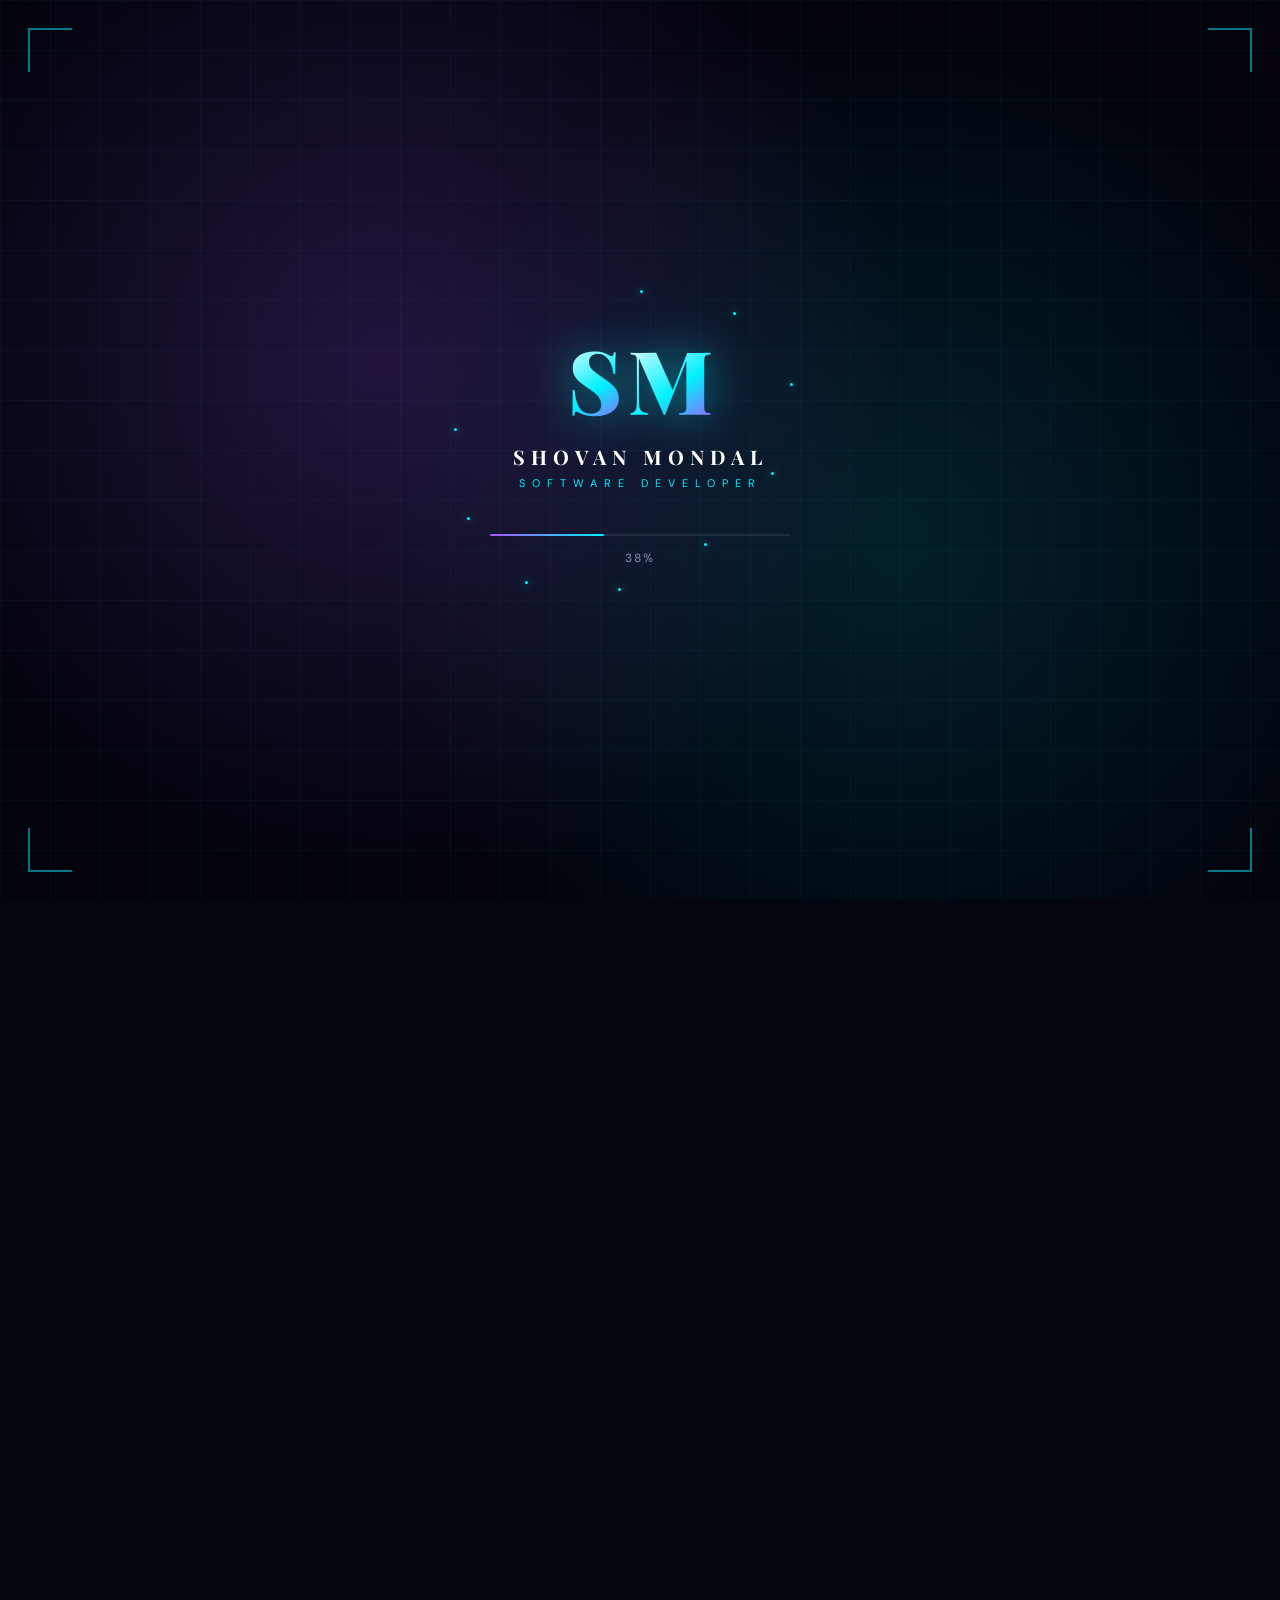
==== commit d67db30a: "Update index.html" ====
--- a/index.html
+++ b/index.html
@@ -168,7 +168,7 @@
                 <div class="skill-bar"><div class="skill-fill" style="--pct:78%"></div></div>
             </div>
             <div class="skill-item" data-skill="Java" data-level="75">
-                <div class="skill-label"><span>Java</span><span class="skill-pct">75%</span></div>
+                <div class="skill-label"><span>C</span><span class="skill-pct">75%</span></div>
                 <div class="skill-bar"><div class="skill-fill" style="--pct:75%"></div></div>
             </div>
             <div class="skill-item" data-skill="Python" data-level="70">
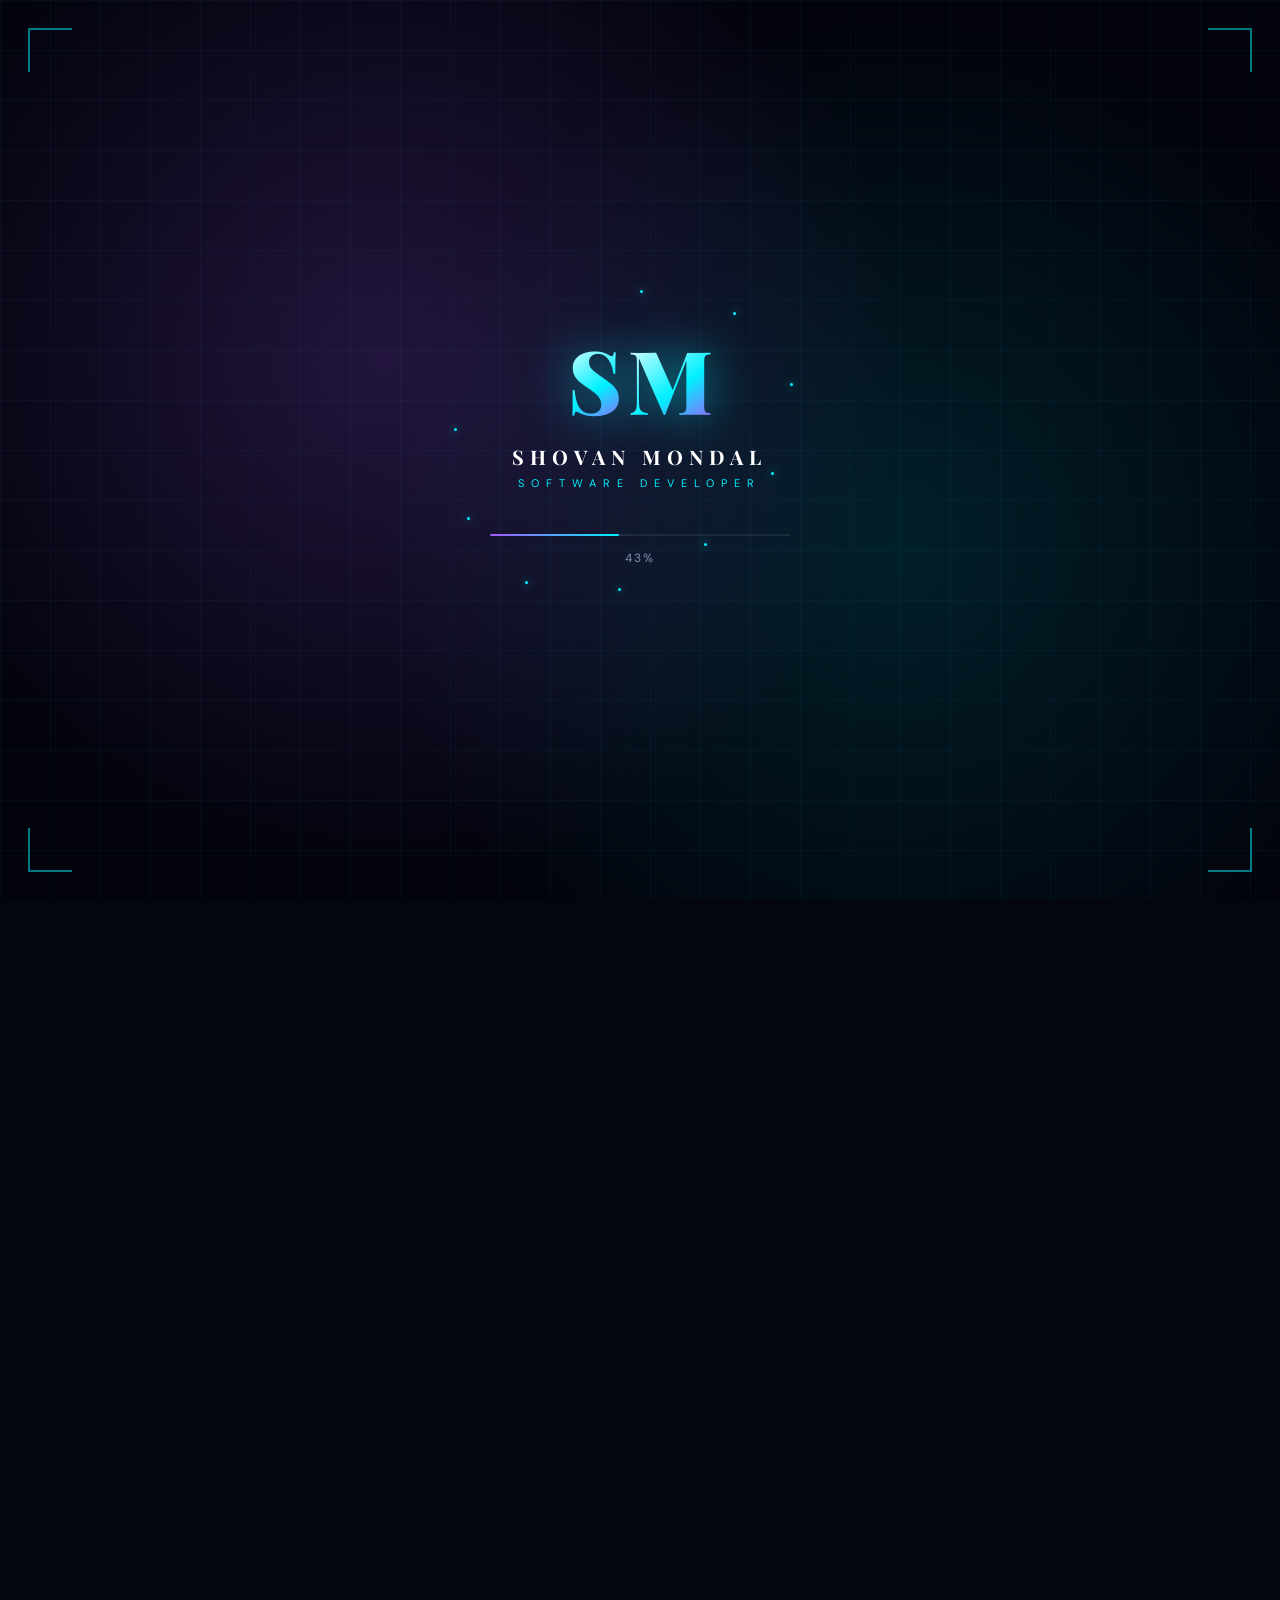
==== commit 185c5760: "Update index.html" ====
--- a/index.html
+++ b/index.html
@@ -167,7 +167,7 @@
                 <div class="skill-label"><span>JavaScript</span><span class="skill-pct">78%</span></div>
                 <div class="skill-bar"><div class="skill-fill" style="--pct:78%"></div></div>
             </div>
-            <div class="skill-item" data-skill="Java" data-level="75">
+            <div class="skill-item" data-skill="C" data-level="75">
                 <div class="skill-label"><span>C</span><span class="skill-pct">75%</span></div>
                 <div class="skill-bar"><div class="skill-fill" style="--pct:75%"></div></div>
             </div>
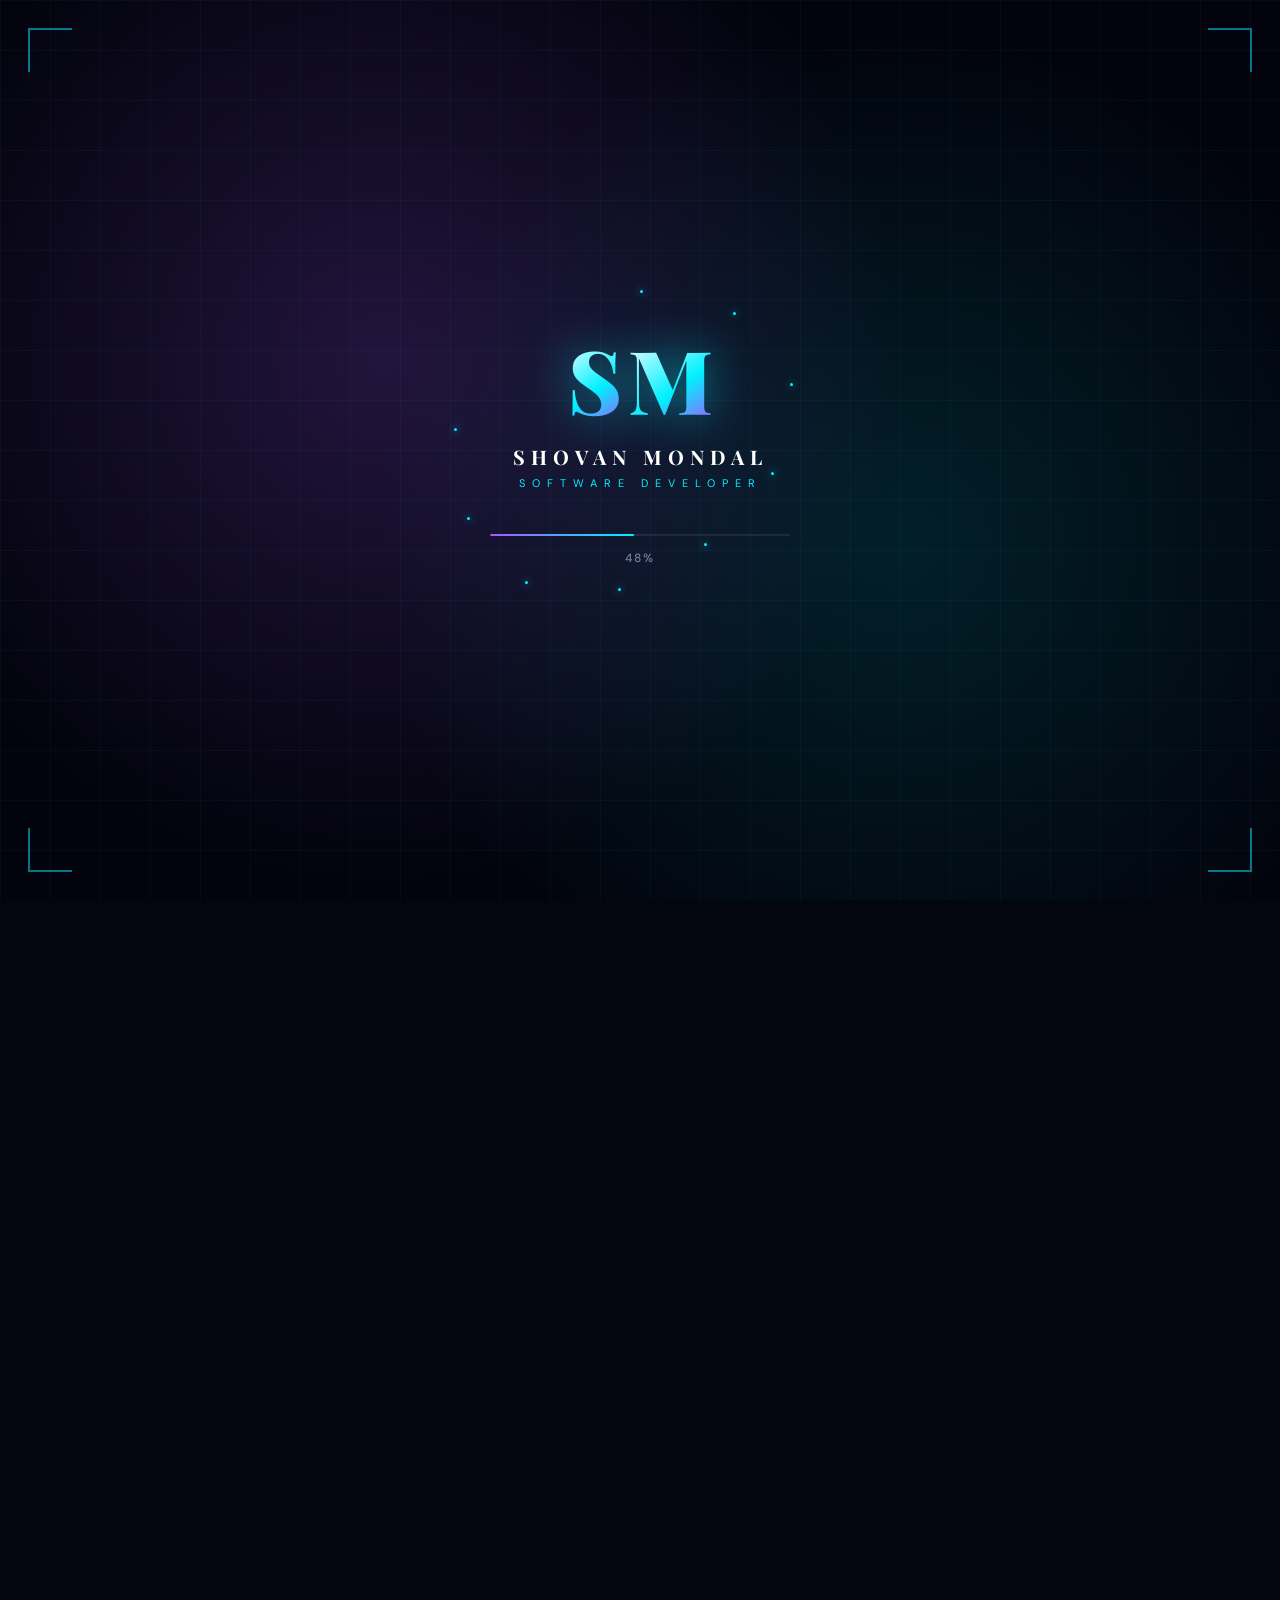
==== commit a6795a4c: "Update index.html" ====
--- a/index.html
+++ b/index.html
@@ -301,7 +301,7 @@
         </div>
 
         <form action="https://api.web3forms.com/submit" method="POST">
-            <input type="hidden" name="access_key" value="Your value">
+            <input type="hidden" name="access_key" value="7e5c6358-e1d5-45f1-a938-c24475a57d17">
             <div class="row">
                 <div class="input-group">
                     <i class="fas fa-user input-icon"></i>
